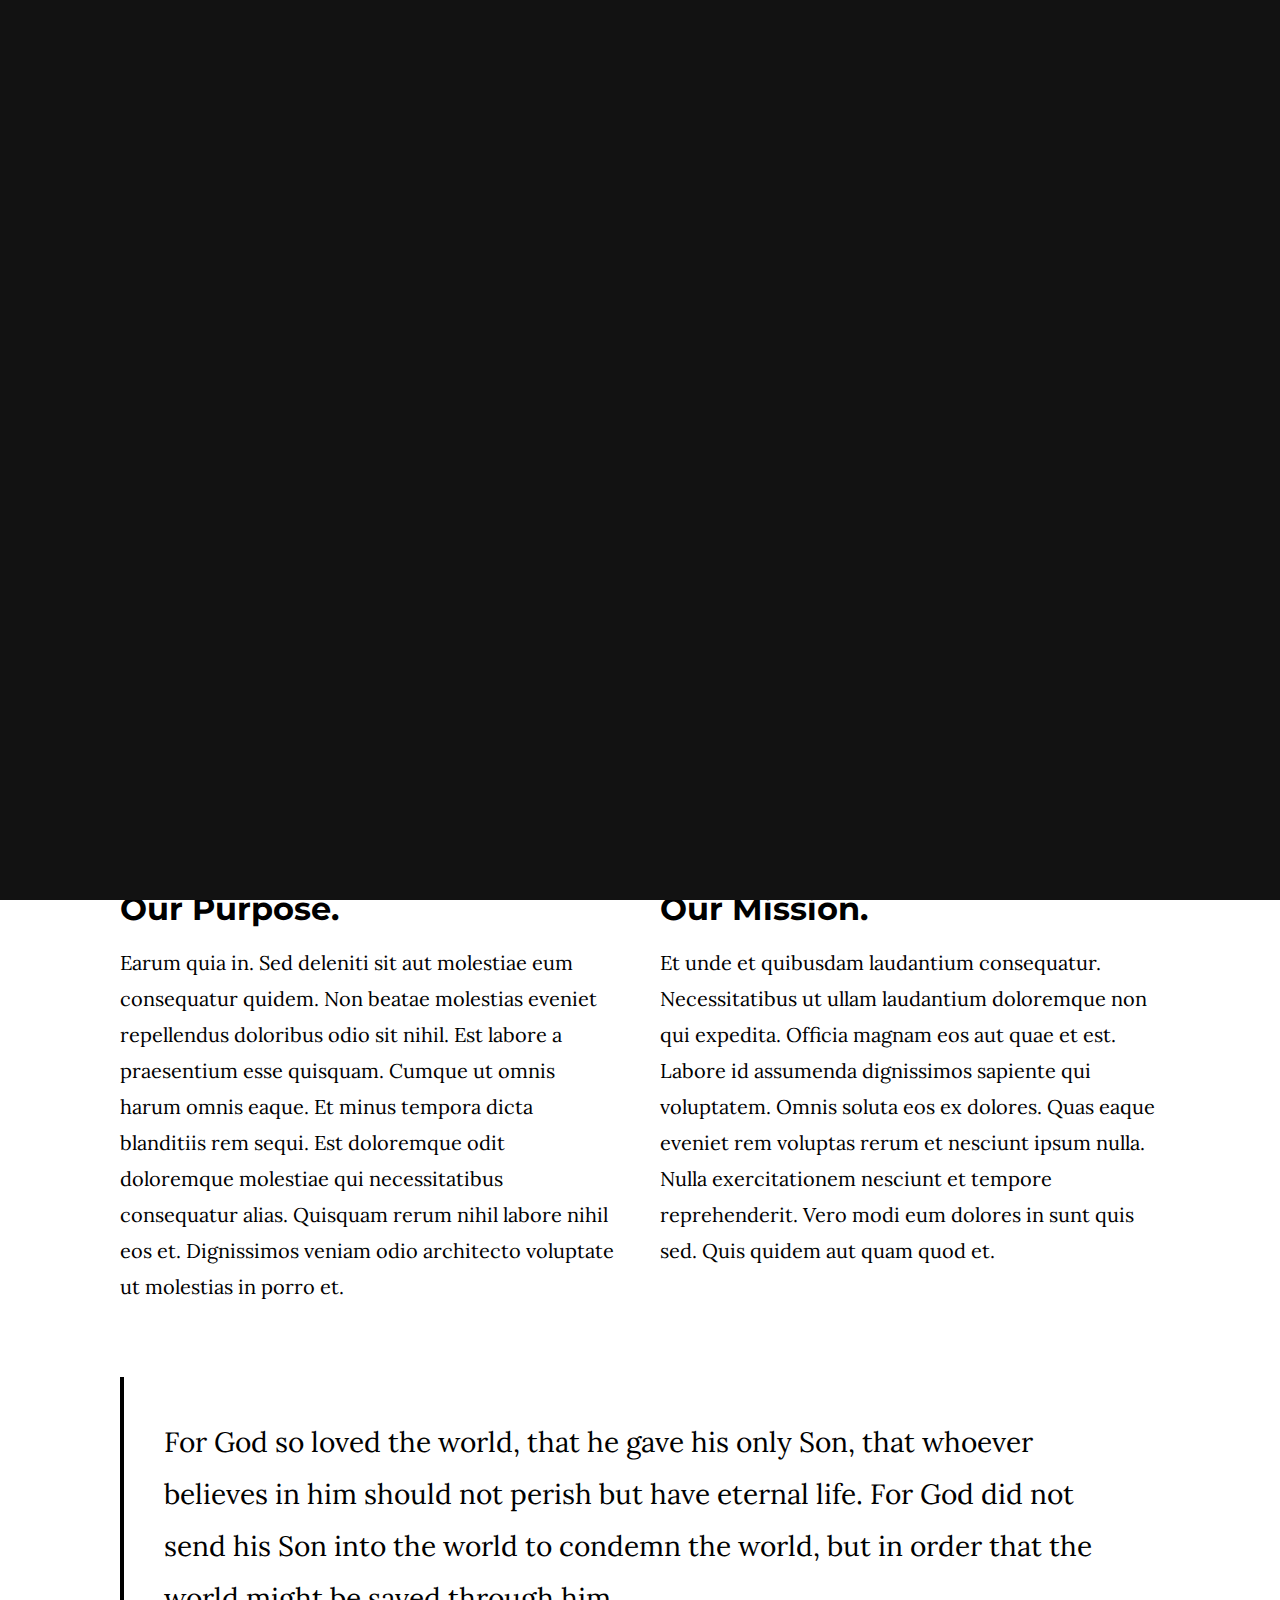
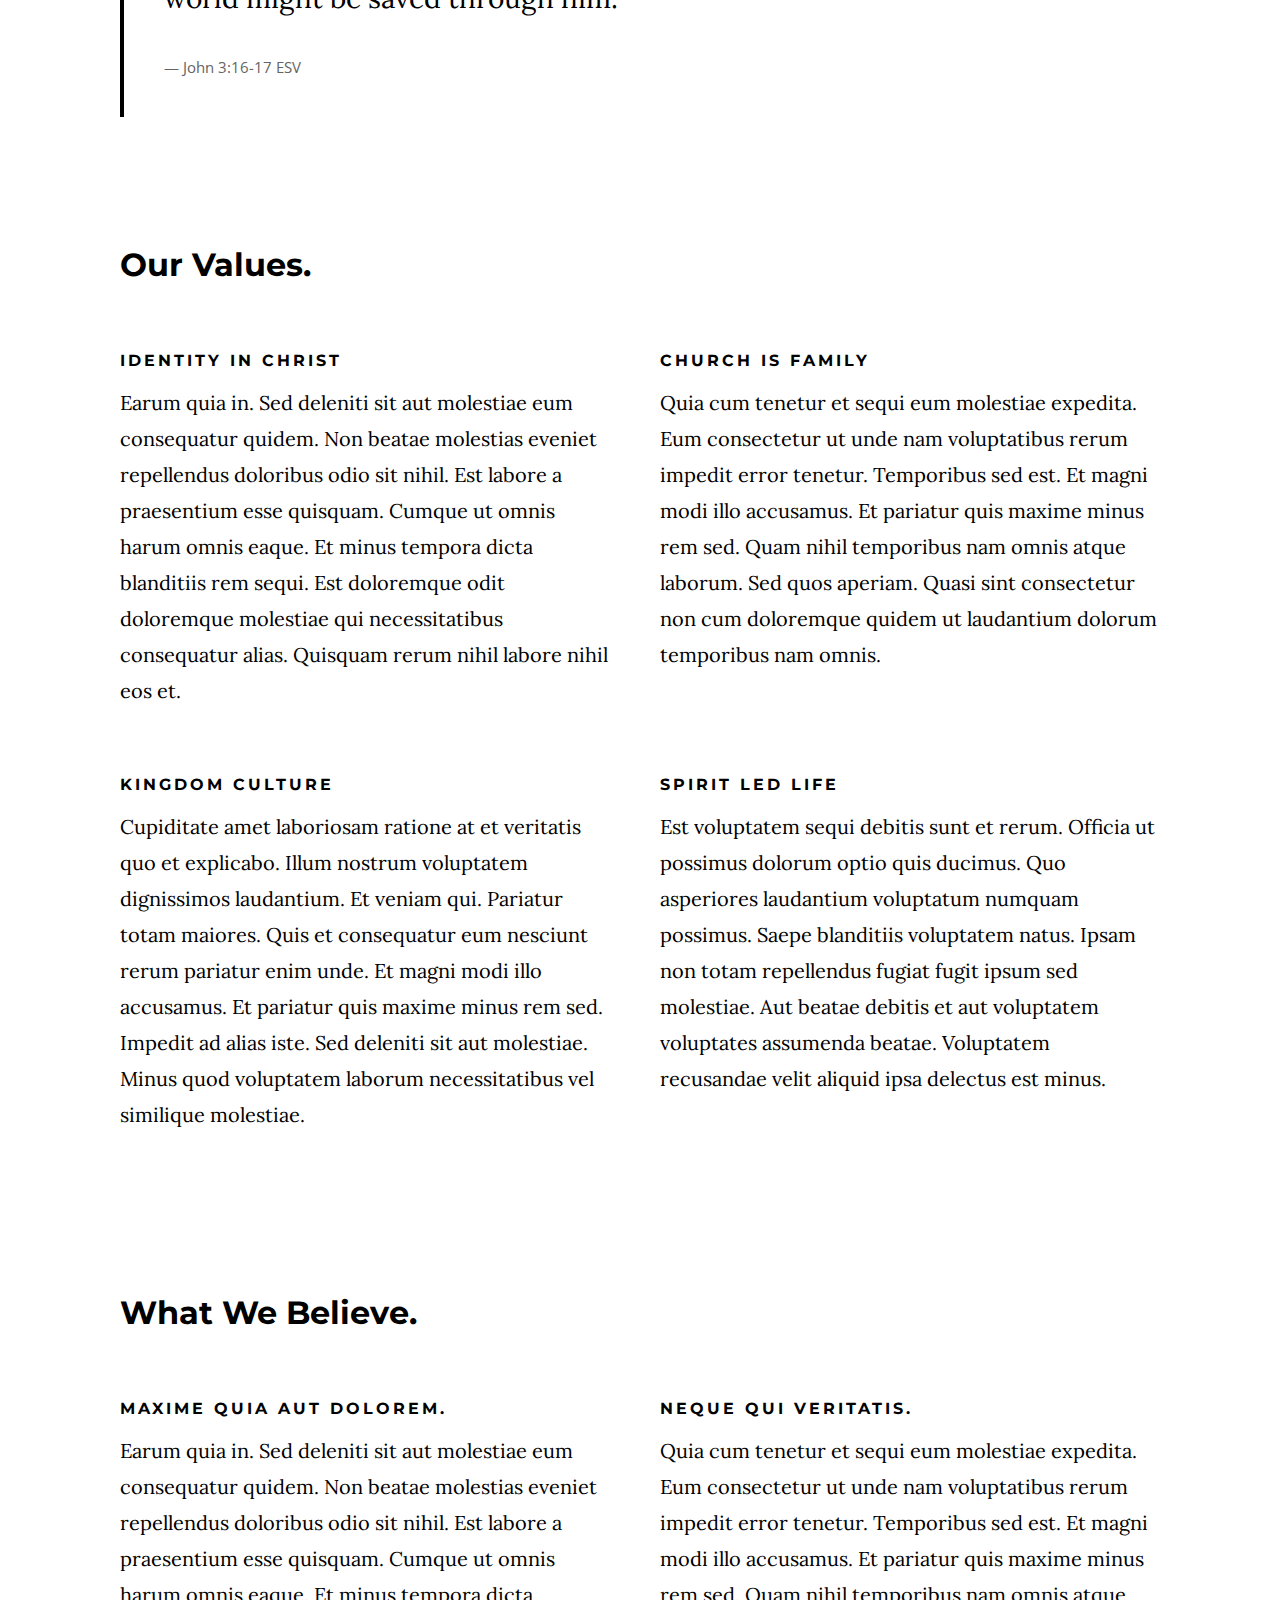
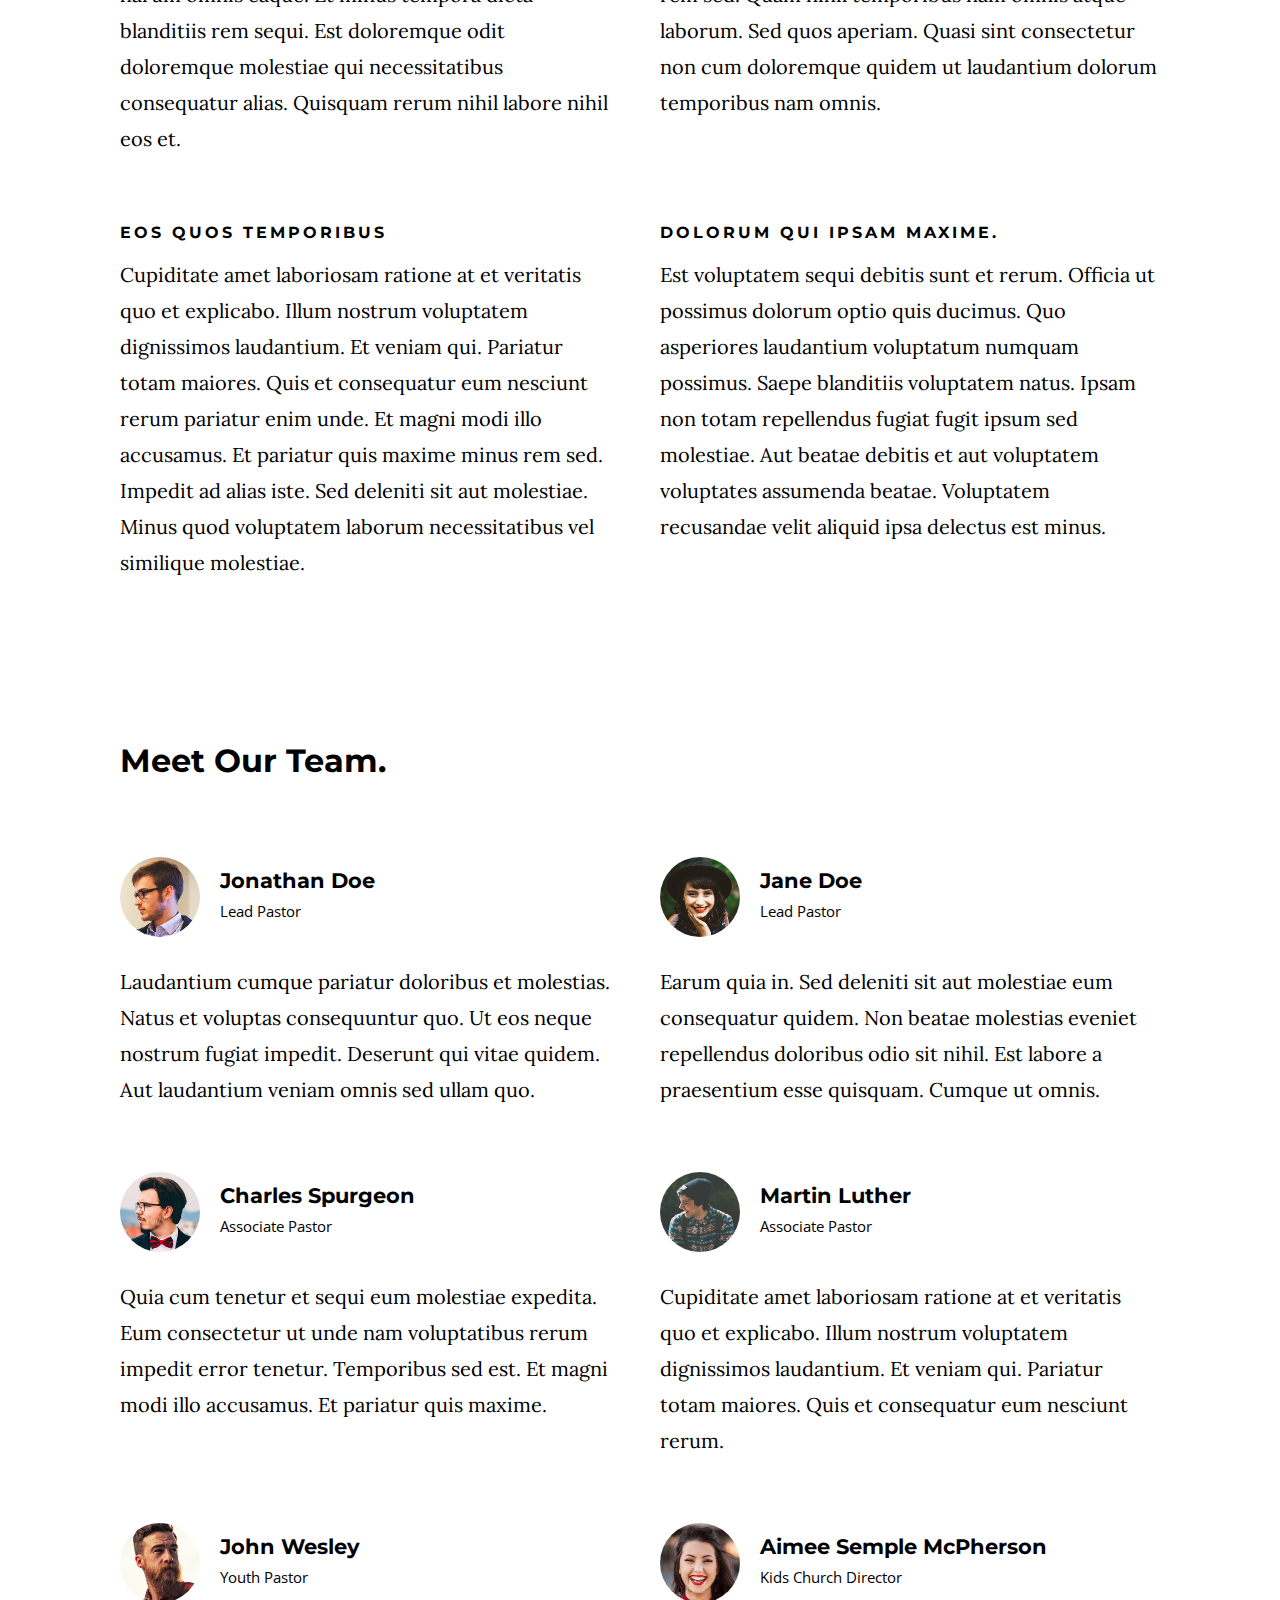
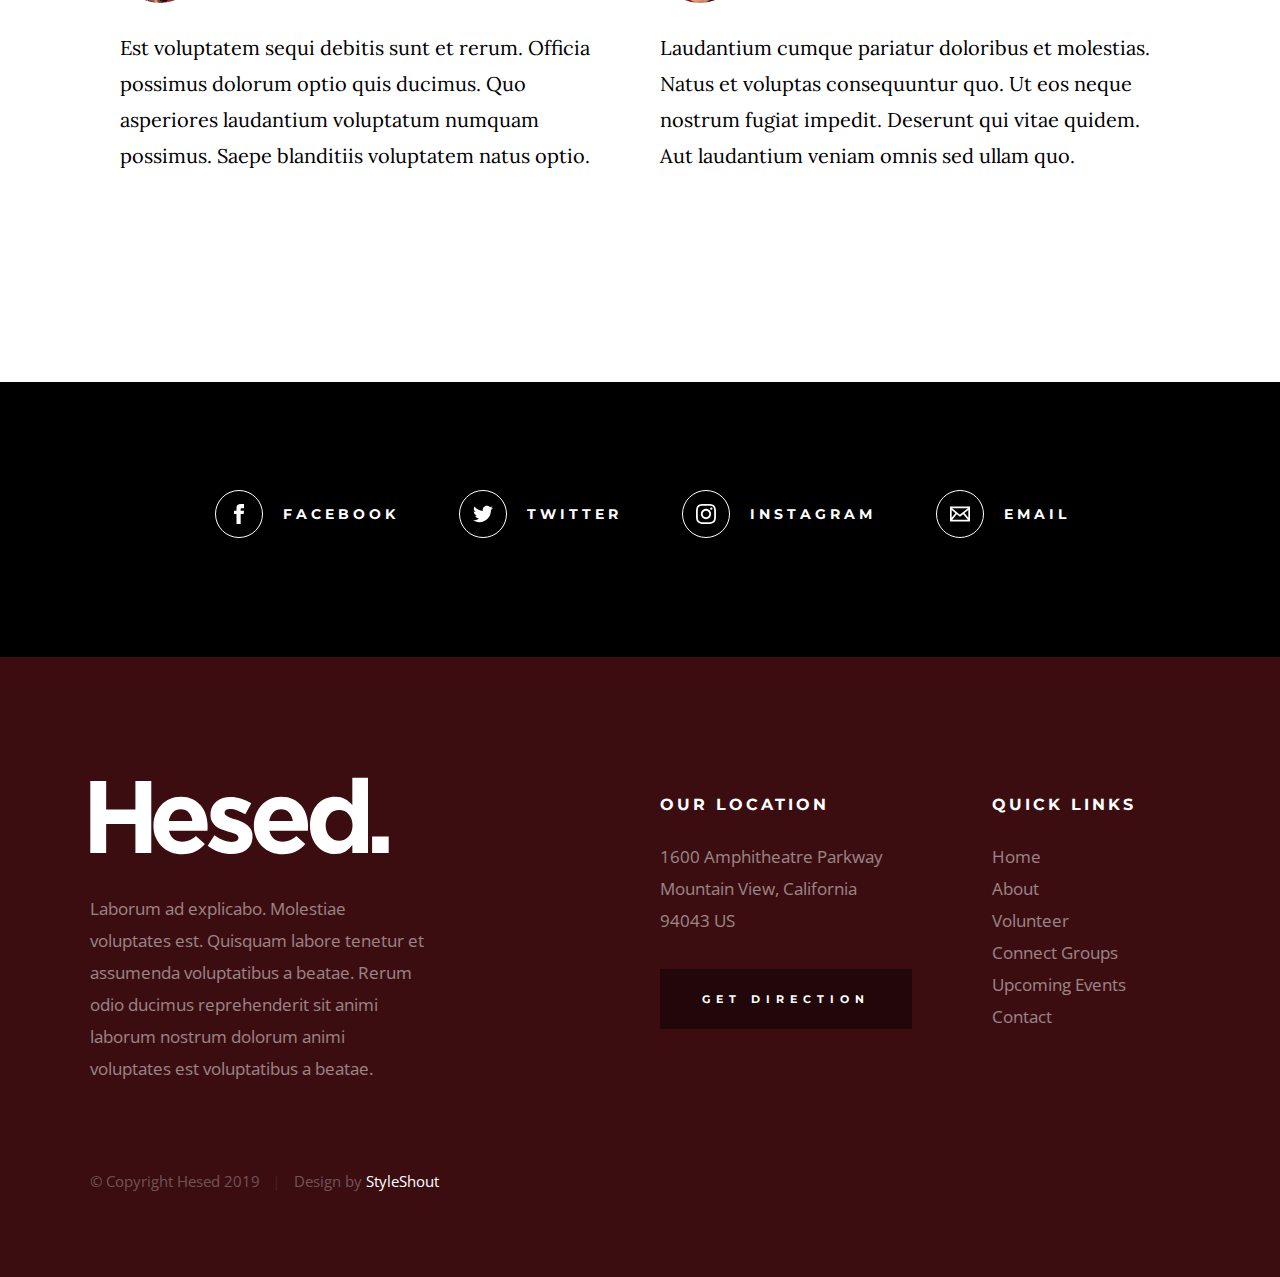
==== about.html @ ff725518 "commit" ====
<!DOCTYPE html>
<html class="no-js" lang="en">
<head>

    <!--- basic page needs
    ================================================== -->
    <meta charset="utf-8">
    <title>Hesed - About</title>
    <meta name="description" content="">
    <meta name="author" content="">

    <!-- mobile specific metas
    ================================================== -->
    <meta name="viewport" content="width=device-width, initial-scale=1">

    <!-- CSS
    ================================================== -->
    <link rel="stylesheet" href="css/base.css">
    <link rel="stylesheet" href="css/main.css">

    <!-- script
    ================================================== -->
    <script src="js/modernizr.js"></script>

    <!-- favicons
    ================================================== -->
    <link rel="apple-touch-icon" sizes="180x180" href="apple-touch-icon.png">
    <link rel="icon" type="image/png" sizes="32x32" href="favicon-32x32.png">
    <link rel="icon" type="image/png" sizes="16x16" href="favicon-16x16.png">
    <link rel="manifest" href="site.webmanifest">

</head>

<body id="top">

    <!-- preloader
    ================================================== -->
    <div id="preloader">
        <div id="loader" class="dots-jump">
            <div></div>
            <div></div>
            <div></div>
        </div>
    </div>


    <!-- header
    ================================================== -->
    <header class="s-header">

        <div class="header-logo">
            <a class="site-logo" href="index.html">
                <img src="images/logo.svg" alt="Homepage">
            </a>
        </div>

        <nav class="header-nav-wrap">
            <ul class="header-nav">
                <li><a href="index.html" title="Home">Home</a></li>
                <li class="current"><a href="about.html" title="About">About</a></li>
                <li><a href="events.html" title="Services">Events</a></li>
                <li><a href="contact.html" title="Contact us">Contact</a></li>	
            </ul>
        </nav>

        <a class="header-menu-toggle" href="#0"><span>Menu</span></a>

    </header> <!-- end s-header -->


    <!-- page header
    ================================================== -->
    <section class="page-header page-header--about">

        <div class="gradient-overlay"></div>
        <div class="row page-header__content">
            <div class="column">
                <h1>We Are Hesed</h1>
            </div>
        </div>

    </section> <!-- end page-header -->


    <!-- page content
    ================================================== -->
    <section class="page-content">

        <div class="row">
            <div class="column">

                <p class="lead drop-cap">
                Non ratione vel. Non consequatur hic et labore et quia doloribus. 
                Dolorum rerum dignissimos inventore id corporis rerum. At nesciunt 
                ut error est soluta qui quibusdam blanditiis animi. Ad saepe quia at 
                numquam temporibus quisquam ipsa. Ab omnis aut ratione ipsam voluptates 
                quia. Veniam temporibus et. Aperiam sint veniam libero perferendis a. 
                Quisquam optio quidem et.
                </p>

                <div class="row">
                    <div class="column large-half medium-full">
                        <h2>Our Purpose.</h2>
                        <p>
                        Earum quia in. Sed deleniti sit aut molestiae eum consequatur 
                        quidem. Non beatae molestias eveniet repellendus doloribus odio 
                        sit nihil. Est labore a praesentium esse quisquam. Cumque ut 
                        omnis harum omnis eaque.

                        Et minus tempora dicta blanditiis rem sequi. Est doloremque 
                        odit doloremque molestiae qui necessitatibus consequatur alias. 
                        Quisquam rerum nihil labore nihil eos et. Dignissimos veniam odio 
                        architecto voluptate ut molestias in porro et.
                        </p>
                    </div>

                    <div class="column large-half medium-full">
                        <h2>Our Mission.</h2>
                        <p>
                        Et unde et quibusdam laudantium consequatur. Necessitatibus ut 
                        ullam laudantium doloremque non qui expedita. Officia magnam 
                        eos aut quae et est. Labore id assumenda dignissimos sapiente 
                        qui voluptatem. Omnis soluta eos ex dolores.

                        Quas eaque eveniet rem voluptas rerum et nesciunt ipsum nulla. 
                        Nulla exercitationem nesciunt et tempore reprehenderit. Vero 
                        modi eum dolores in sunt quis sed. Quis quidem aut quam quod 
                        et. 
                        </p>
                    </div>
                </div>

                <blockquote cite="http://where-i-got-my-info-from.com">
                    <p>
                    For God so loved the world, that he gave his only Son, that whoever believes in 
                    him should not perish but have eternal life. For God did not send his Son into 
                    the world to condemn the world, but in order that the world might be 
                    saved through him.
                    </p>
                    <cite>
                        <a href="#0">John 3:16-17 ESV</a>
                    </cite>
                </blockquote>

                <br>

                <h2>Our Values.</h2>
                <div class="row block-large-1-2 block-1000-full block-list">
                    <div class="column block-list__item">
                        <h6>Identity in Christ</h6>

                        <p>
                        Earum quia in. Sed deleniti sit aut molestiae eum consequatur 
                        quidem. Non beatae molestias eveniet repellendus doloribus odio 
                        sit nihil. Est labore a praesentium esse quisquam. Cumque ut 
                        omnis harum omnis eaque. Et minus tempora dicta blanditiis rem sequi. Est doloremque 
                        odit doloremque molestiae qui necessitatibus consequatur alias. 
                        Quisquam rerum nihil labore nihil eos et.
                        </p>
                    </div>

                    <div class="column block-list__item">
                        <h6>Church Is Family</h6>

                        <p>
                        Quia cum tenetur et sequi eum molestiae expedita. Eum consectetur 
                        ut unde nam voluptatibus rerum impedit error tenetur. Temporibus 
                        sed est. Et magni modi illo accusamus. Et pariatur quis maxime 
                        minus rem sed. Quam nihil temporibus nam omnis atque laborum. 
                        Sed quos aperiam. Quasi sint consectetur non cum doloremque 
                        quidem ut laudantium dolorum temporibus nam omnis.
                        </p>
                    </div>

                    <div class="column block-list__item">
                        <h6>Kingdom Culture</h6>

                        <p>
                        Cupiditate amet laboriosam ratione at et veritatis quo et explicabo. 
                        Illum nostrum voluptatem dignissimos laudantium. Et veniam qui. 
                        Pariatur totam maiores. Quis et consequatur eum nesciunt rerum 
                        pariatur enim unde. Et magni modi illo accusamus. Et pariatur quis maxime 
                        minus rem sed. Impedit ad alias iste. Sed deleniti sit aut molestiae.
                        Minus quod voluptatem laborum necessitatibus vel similique molestiae.
                        </p>
                    </div>

                    <div class="column block-list__item">
                        <h6>Spirit Led Life</h6>

                        <p>
                        Est voluptatem sequi debitis sunt et rerum. Officia ut possimus 
                        dolorum optio quis ducimus. Quo asperiores laudantium voluptatum 
                        numquam possimus. Saepe blanditiis voluptatem natus. Ipsam non 
                        totam repellendus fugiat fugit ipsum sed molestiae. Aut beatae 
                        debitis et aut voluptatem voluptates assumenda beatae. Voluptatem 
                        recusandae velit aliquid ipsa delectus est minus. 
                        </p>
                    </div>

                </div> <!-- end block-list -->

                <br>

                <h2>What We Believe.</h2>

                <div class="row block-large-1-2 block-1000-full block-list">
                    <div class="column block-list__item">
                        <h6>Maxime Quia Aut Dolorem.</h6>
                        <p>
                        Earum quia in. Sed deleniti sit aut molestiae eum consequatur 
                        quidem. Non beatae molestias eveniet repellendus doloribus odio 
                        sit nihil. Est labore a praesentium esse quisquam. Cumque ut 
                        omnis harum omnis eaque. Et minus tempora dicta blanditiis rem sequi. Est doloremque 
                        odit doloremque molestiae qui necessitatibus consequatur alias. 
                        Quisquam rerum nihil labore nihil eos et.
                        </p>
                    </div>
                    <div class="column block-list__item">
                        <h6>
                        Neque Qui Veritatis.
                        </h6>
                        <p>
                        Quia cum tenetur et sequi eum molestiae expedita. Eum consectetur 
                        ut unde nam voluptatibus rerum impedit error tenetur. Temporibus 
                        sed est. Et magni modi illo accusamus. Et pariatur quis maxime 
                        minus rem sed. Quam nihil temporibus nam omnis atque laborum. 
                        Sed quos aperiam. Quasi sint consectetur non cum doloremque 
                        quidem ut laudantium dolorum temporibus nam omnis.
                        </p>
                    </div>
                    <div class="column block-list__item">
                        <h6>
                        Eos Quos Temporibus
                        </h6>
                        <p>
                        Cupiditate amet laboriosam ratione at et veritatis quo et explicabo. 
                        Illum nostrum voluptatem dignissimos laudantium. Et veniam qui. 
                        Pariatur totam maiores. Quis et consequatur eum nesciunt rerum 
                        pariatur enim unde. Et magni modi illo accusamus. Et pariatur quis maxime 
                        minus rem sed. Impedit ad alias iste. Sed deleniti sit aut molestiae.
                        Minus quod voluptatem laborum necessitatibus vel similique molestiae.
                        </p>
                    </div>
                    <div class="column block-list__item">
                        <h6>
                        Dolorum Qui Ipsam Maxime.
                        </h6>
                        <p>
                        Est voluptatem sequi debitis sunt et rerum. Officia ut possimus 
                        dolorum optio quis ducimus. Quo asperiores laudantium voluptatum 
                        numquam possimus. Saepe blanditiis voluptatem natus. Ipsam non 
                        totam repellendus fugiat fugit ipsum sed molestiae. Aut beatae 
                        debitis et aut voluptatem voluptates assumenda beatae. Voluptatem 
                        recusandae velit aliquid ipsa delectus est minus. 
                        </p>
                    </div>
                </div> <!-- end block-list -->

                <br>

                <h2>Meet Our Team.</h2>

                <div class="row block-large-1-2 block-tab-full church-staff">
                    <div class="column church-staff__item">
                        <div class="church-staff__header">
                            <div class="church-staff__picture">
                                <img src="images/avatars/user-01.jpg" alt="">
                            </div>
                            <h4 class="church-staff__name">
                                Jonathan Doe
                                <span class="church-staff__position">
                                    Lead Pastor
                                </span>
                            </h4>
                        </div>

                        <p>
                        Laudantium cumque pariatur doloribus et molestias. Natus et 
                        voluptas consequuntur quo. Ut eos neque nostrum fugiat 
                        impedit. Deserunt qui vitae quidem. Aut laudantium veniam omnis 
                        sed ullam quo.
                        </p>
                    </div>

                    <div class="column church-staff__item">
                        <div class="church-staff__header">
                            <div class="church-staff__picture">
                                <img src="images/avatars/user-02.jpg" alt="">
                            </div>
                            <h4 class="church-staff__name">
                                Jane Doe
                                <span class="church-staff__position">
                                    Lead Pastor
                                </span>
                            </h4>
                        </div>

                        <p>
                        Earum quia in. Sed deleniti sit aut molestiae eum consequatur 
                        quidem. Non beatae molestias eveniet repellendus doloribus odio 
                        sit nihil. Est labore a praesentium esse quisquam. Cumque ut 
                        omnis.
                        </p>
                    </div>

                    <div class="column church-staff__item">
                        <div class="church-staff__header">
                            <div class="church-staff__picture">
                                <img src="images/avatars/user-03.jpg" alt="">
                            </div>
                            <h4 class="church-staff__name">
                                Charles Spurgeon
                                <span class="church-staff__position">
                                    Associate Pastor
                                </span>
                            </h4>
                        </div>
    
                        <p>
                        Quia cum tenetur et sequi eum molestiae expedita. Eum consectetur 
                        ut unde nam voluptatibus rerum impedit error tenetur. Temporibus 
                        sed est. Et magni modi illo accusamus. Et pariatur quis maxime.
                        </p>
                    </div>

                    <div class="column church-staff__item">
                        <div class="church-staff__header">
                            <div class="church-staff__picture">
                                <img src="images/avatars/user-04.jpg" alt="">
                            </div>
                            <h4 class="church-staff__name">
                                Martin Luther
                                <span class="church-staff__position">
                                    Associate Pastor
                                </span>
                            </h4>
                        </div>
    
                        <p>
                        Cupiditate amet laboriosam ratione at et veritatis quo et explicabo. 
                        Illum nostrum voluptatem dignissimos laudantium. Et veniam qui. 
                        Pariatur totam maiores. Quis et consequatur eum nesciunt rerum.
                        </p>
                    </div>

                    <div class="column church-staff__item">
                        <div class="church-staff__header">
                            <div class="church-staff__picture">
                                <img src="images/avatars/user-05.jpg" alt="">
                            </div>
                            <h4 class="church-staff__name">
                                John Wesley
                                <span class="church-staff__position">
                                    Youth Pastor
                                </span>
                            </h4>
                        </div>
    
                        <p>
                        Est voluptatem sequi debitis sunt et rerum. Officia possimus 
                        dolorum optio quis ducimus. Quo asperiores laudantium voluptatum 
                        numquam possimus. Saepe blanditiis voluptatem natus optio.
                        </p>
                    </div>

                    <div class="column church-staff__item">
                        <div class="church-staff__header">
                            <div class="church-staff__picture">
                                <img src="images/avatars/user-06.jpg" alt="">
                            </div>
                            <h4 class="church-staff__name">
                                Aimee Semple McPherson
                                <span class="church-staff__position">
                                    Kids Church Director
                                </span>
                            </h4>
                        </div>
    
                        <p>
                        Laudantium cumque pariatur doloribus et molestias. Natus et 
                        voluptas consequuntur quo. Ut eos neque nostrum fugiat 
                        impedit. Deserunt qui vitae quidem. Aut laudantium veniam omnis 
                        sed ullam quo.
                        </p>
                    </div>

                </div> <!-- end church staff -->

            </div>
        </div>

    </section> <!-- end page content -->


    <!-- Social
    ================================================== -->
    <section class="s-social">
            
        <div class="row social-content">
            <div class="column">
                <ul class="social-list">
                    <li class="social-list__item">
                        <a href="#0" title="">
                            <span class="social-list__icon social-list__icon--facebook"></span>
                            <span class="social-list__text">Facebook</span>
                        </a>
                    </li>
                    <li class="social-list__item">
                        <a href="#0" title="">
                            <span class="social-list__icon social-list__icon--twitter"></span>
                            <span class="social-list__text">Twitter</span>
                        </a>
                    </li>
                    <li class="social-list__item">
                        <a href="#0" title="">
                            <span class="social-list__icon social-list__icon--instagram"></span>
                            <span class="social-list__text">Instagram</span>
                        </a>
                    </li>
                    <li class="social-list__item">
                        <a href="#0" title="">
                            <span class="social-list__icon social-list__icon--email"></span>
                            <span class="social-list__text">Email</span>
                        </a>
                    </li>
                </ul>
            </div>
        </div> <!-- end social-content -->

    </section> <!-- end s-social -->


    <!-- footer
    ================================================== -->
    <footer class="s-footer">

        <div class="row footer-top">
            <div class="column large-4 medium-5 tab-full">
                <div class="footer-logo">
                    <a class="site-footer-logo" href="index.html">
                        <img src="images/logo.svg" alt="Homepage">
                    </a>
                </div>  <!-- footer-logo -->
                <p>
                Laborum ad explicabo. Molestiae voluptates est. Quisquam labore tenetur 
                et assumenda voluptatibus a beatae. Rerum odio ducimus reprehenderit 
                sit animi laborum nostrum dolorum animi voluptates est voluptatibus a beatae. 
                </p>
            </div>
            <div class="column large-half tab-full">
                <div class="row">
                    <div class="column large-7 medium-full">
                        <h4 class="h6">Our Location</h4>
                        <p>
                        1600 Amphitheatre Parkway <br>
                        Mountain View, California <br>
                        94043 US
                        </p>
        
                        <p>
                        <a href="https://goo.gl/maps/bc7C7eYtSmnNs6216" target="_blank" class="btn btn--footer">Get Direction</a>
                        </p>
                    </div>
                    <div class="column large-5 medium-full">
                        <h4 class="h6">Quick Links</h4>
                        <ul class="footer-list">
                            <li><a href="index.html">Home</a></li>
                            <li><a href="about.html">About</a></li>
                            <li><a href="volunteer.html">Volunteer</a></li>
                            <li><a href="connect-group.html">Connect Groups</a></li>
                            <li><a href="events.html">Upcoming Events</a></li>
                            <li><a href="contact.html">Contact</a></li>
                        </ul>
                    </div>
                </div>
            </div>
        </div> <!-- end footer-top -->

        <div class="row footer-bottom">
            <div class="column ss-copyright">
                <span>© Copyright Hesed 2019</span> 
                <span>Design by <a href="https://www.styleshout.com/">StyleShout</a></span>
            </div>
        </div> <!-- footer-bottom -->

        <div class="ss-go-top">
            <a class="smoothscroll" title="Back to Top" href="#top">
                <svg xmlns="http://www.w3.org/2000/svg" width="24" height="24" viewBox="0 0 24 24"><path d="M12 0l8 9h-6v15h-4v-15h-6z"/></svg>
            </a>
        </div> <!-- ss-go-top -->

    </footer> <!-- end s-footer -->


    <!-- Java Script
    ================================================== -->
    <script src="js/jquery-3.2.1.min.js"></script>
    <script src="js/plugins.js"></script>
    <script src="js/main.js"></script>

</body>
---- css/base.css ----
/* =================================================================== 
 *  Hesed Base Stylesheet
 *  Ver. 1.0.0
 *  07-25-2019
 *  ------------------------------------------------------------------
 *
 *  TOC:
 *	# imports 
 *	# normalize
 *	# grid v2.1.0
 *	# block grids
 *	# MISC
 *
 * =================================================================== */

/* ===================================================================
 * # imports 
 *
 * ------------------------------------------------------------------- */
@import url("https://fonts.googleapis.com/css?family=Montserrat:400,500,600,700|Open+Sans:300,400,500,600,700|Lora:400,400i,700,700i&display=swap");


/* ==========================================================================
 * # normalize
 * normalize.css v8.0.1 | MIT License |
 * github.com/necolas/normalize.css
 *
 * -------------------------------------------------------------------------- */

/* ------------------------------------------------------------------- 
 * ## document
 * ------------------------------------------------------------------- */

/* 1. Correct the line height in all browsers.
 * 2. Prevent adjustments of font size after orientation changes in iOS.*/
html {
	line-height: 1.15;  /* 1 */
	-webkit-text-size-adjust: 100%;  /* 2 */
}

/* ------------------------------------------------------------------- 
 * ## sections
 * ------------------------------------------------------------------- */

/* Remove the margin in all browsers. */
body {
	margin: 0;
}

/* Render the `main` element consistently in IE. */
main {
	display: block;
}

/* Correct the font size and margin on `h1` elements within `section` and
 * `article` contexts in Chrome, Firefox, and Safari. */
h1 {
	font-size: 2em;
	margin: 0.67em 0;
}

/* ------------------------------------------------------------------- 
 * ## grouping
 * ------------------------------------------------------------------- */

/* 1. Add the correct box sizing in Firefox.
 * 2. Show the overflow in Edge and IE. */
hr {
	box-sizing: content-box;  /* 1 */
	height: 0;  /* 1 */
	overflow: visible;  /* 2 */
}

/* 1. Correct the inheritance and scaling of font size in all browsers.
 * 2. Correct the odd `em` font sizing in all browsers. */
pre {
	font-family: monospace, monospace;  /* 1 */
	font-size: 1em;  /* 2 */
}

/* ------------------------------------------------------------------- 
 * ## text-level semantics
 * ------------------------------------------------------------------- */

/* Remove the gray background on active links in IE 10. */
a {
	background-color: transparent;
}

/* 1. Remove the bottom border in Chrome 57-
 * 2. Add the correct text decoration in Chrome, Edge, IE, Opera, and Safari. */
abbr[title] {
	border-bottom: none;  /* 1 */
	text-decoration: underline;  /* 2 */
	text-decoration: underline dotted;  /* 2 */
}

/* Add the correct font weight in Chrome, Edge, and Safari. */
b,
strong {
	font-weight: bolder;
}

/* 1. Correct the inheritance and scaling of font size in all browsers.
 * 2. Correct the odd `em` font sizing in all browsers. */
code,
kbd,
samp {
	font-family: monospace, monospace;  /* 1 */
	font-size: 1em;  /* 2 */
}

/* Add the correct font size in all browsers. */
small {
	font-size: 80%;
}

/* Prevent `sub` and `sup` elements from affecting the line height in
 * all browsers. */
sub,
sup {
	font-size: 75%;
	line-height: 0;
	position: relative;
	vertical-align: baseline;
}

sub {
	bottom: -0.25em;
}

sup {
	top: -0.5em;
}

/* ------------------------------------------------------------------- 
 * ## embedded content
 * ------------------------------------------------------------------- */

/* Remove the border on images inside links in IE 10. */
img {
	border-style: none;
}

/* ------------------------------------------------------------------- 
 * ## forms
 * ------------------------------------------------------------------- */

/* 1. Change the font styles in all browsers.
 * 2. Remove the margin in Firefox and Safari. */
button,
input,
optgroup,
select,
textarea {
	font-family: inherit;  /* 1 */
	font-size: 100%;  /* 1 */
	line-height: 1.15;  /* 1 */
	margin: 0;  /* 2 */
}

/* Show the overflow in IE.
 * 1. Show the overflow in Edge. */
button,
input {

	/* 1 */
	overflow: visible;
}

/* Remove the inheritance of text transform in Edge, Firefox, and IE.
 * 1. Remove the inheritance of text transform in Firefox. */
button,
select {

	/* 1 */
	text-transform: none;
}

/* Correct the inability to style clickable types in iOS and Safari. */
button,
[type="button"],
[type="reset"],
[type="submit"] {
	-webkit-appearance: button;
}

/* Remove the inner border and padding in Firefox. */
button::-moz-focus-inner,
[type="button"]::-moz-focus-inner,
[type="reset"]::-moz-focus-inner,
[type="submit"]::-moz-focus-inner {
	border-style: none;
	padding: 0;
}

/* Restore the focus styles unset by the previous rule. */
button:-moz-focusring,
[type="button"]:-moz-focusring,
[type="reset"]:-moz-focusring,
[type="submit"]:-moz-focusring {
	outline: 1px dotted ButtonText;
}

/* Correct the padding in Firefox. */
fieldset {
	padding: 0.35em 0.75em 0.625em;
}

/* 1. Correct the text wrapping in Edge and IE.
 * 2. Correct the color inheritance from `fieldset` elements in IE.
 * 3. Remove the padding so developers are not caught out when they zero out
 *    `fieldset` elements in all browsers. */
legend {
	box-sizing: border-box;  /* 1 */
	color: inherit;  /* 2 */
	display: table;  /* 1 */
	max-width: 100%;  /* 1 */
	padding: 0;  /* 3 */
	white-space: normal;  /* 1 */
}

/* Add the correct vertical alignment in Chrome, Firefox, and Opera. */
progress {
	vertical-align: baseline;
}

/* Remove the default vertical scrollbar in IE 10+. */
textarea {
	overflow: auto;
}

/* 1. Add the correct box sizing in IE 10.
 * 2. Remove the padding in IE 10. */
[type="checkbox"],
[type="radio"] {
	box-sizing: border-box;  /* 1 */
	padding: 0;  /* 2 */
}

/* Correct the cursor style of increment and decrement buttons in Chrome. */
[type="number"]::-webkit-inner-spin-button,
[type="number"]::-webkit-outer-spin-button {
	height: auto;
}

/* 1. Correct the odd appearance in Chrome and Safari.
 * 2. Correct the outline style in Safari. */
[type="search"] {
	-webkit-appearance: textfield;  /* 1 */
	outline-offset: -2px;  /* 2 */
}

/* Remove the inner padding in Chrome and Safari on macOS. */
[type="search"]::-webkit-search-decoration {
	-webkit-appearance: none;
}

/* 1. Correct the inability to style clickable types in iOS and Safari.
 * 2. Change font properties to `inherit` in Safari. */
::-webkit-file-upload-button {
	-webkit-appearance: button;  /* 1 */
	font: inherit;  /* 2 */
}

/* ------------------------------------------------------------------- 
 * ## interactive
 * ------------------------------------------------------------------- */

/* Add the correct display in Edge, IE 10+, and Firefox. */
details {
	display: block;
}

/* Add the correct display in all browsers. */
summary {
	display: list-item;
}

/* ------------------------------------------------------------------- 
 * ## misc
 * ------------------------------------------------------------------- */

/* Add the correct display in IE 10+. */
template {
	display: none;
}

/* Add the correct display in IE 10. */
[hidden] {
	display: none;
}


/* ===================================================================
 * # basic/base setup styles
 *
 * ------------------------------------------------------------------- */
html {
	font-size: 62.5%;
	box-sizing: border-box;
}

*,
*::before,
*::after {
	box-sizing: inherit;
}

body {
	font-weight: normal;
	line-height: 1;
	word-wrap: break-word;
	-moz-font-smoothing: grayscale;
	-moz-osx-font-smoothing: grayscale;
	-webkit-font-smoothing: antialiased;
	-webkit-overflow-scrolling: touch;
	-webkit-text-size-adjust: none;
}

/* ------------------------------------------------------------------- 
 * ## Media
 * ------------------------------------------------------------------- */
svg,
img,
video
embed,
iframe,
object {
	max-width: 100%;
	height: auto;
}

/* ------------------------------------------------------------------- 
 * ## Typography resets 
 * ------------------------------------------------------------------- */
div,
dl,
dt,
dd,
ul,
ol,
li,
h1,
h2,
h3,
h4,
h5,
h6,
pre,
form,
p,
blockquote,
th,
td {
	margin: 0;
	padding: 0;
}

p {
	font-size: inherit;
	text-rendering: optimizeLegibility;
}

em,
i {
	font-style: italic;
	line-height: inherit;
}

strong,
b {
	font-weight: bold;
	line-height: inherit;
}

small {
	font-size: 60%;
	line-height: inherit;
}

ol,
ul {
	list-style: none;
}

li {
	display: block;
}

/* ------------------------------------------------------------------- 
 * ## links
 * ------------------------------------------------------------------- */
a {
	text-decoration: none;
	line-height: inherit;
}

a img {
	border: none;
}

/* ------------------------------------------------------------------- 
 * ## inputs
 * ------------------------------------------------------------------- */
fieldset {
	margin: 0;
	padding: 0;
}

input[type="email"],
input[type="number"],
input[type="search"],
input[type="text"],
input[type="tel"],
input[type="url"],
input[type="password"],
textarea {
	-webkit-appearance: none;
	-moz-appearance: none;
	appearance: none;
}


/* ===================================================================
 * # grid v2.1.0
 *
 *   -----------------------------------------------------------------
 * - Grid breakpoints are based on MAXIMUM WIDTH media queries, 
 *   meaning they apply to that one breakpoint and ALL THOSE BELOW IT.
 * - Grid columns without a specified width will automatically layout 
 *   as equal width columns.
 * ------------------------------------------------------------------- */

/* rows
 * ------------------------------------- */
.row {
	width: 89%;
	max-width: 1340px;
	margin: 0 auto;
	display: -ms-flexbox;
	display: -webkit-flex;
	display: flex;
	-webkit-flex-flow: row wrap;
	-ms-flex-flow: row wrap;
	flex-flow: row wrap;
}

.row .row {
	width: auto;
	max-width: none;
	margin-left: -20px;
	margin-right: -20px;
}

/* columns
 * -------------------------------------- */
.column {
	-webkit-flex: 1 1 0%;
	-ms-flex: 1 1 0%;
	flex: 1 1 0%;
	padding: 0 20px;
}

.collapse > .column,
.column.collapse {
	padding: 0;
}

/* flex row containers utility classes
 * ----------------------------------------- */
.row.row-wrap {
	-webkit-flex-wrap: wrap;
	-ms-flex-wrap: wrap;
	flex-wrap: wrap;
}

.row.row-nowrap {
	-webkit-flex-wrap: nowrap;
	-ms-flex-wrap: none;
	flex-wrap: nowrap;
}

.row.row-y-top {
	-webkit-align-items: flex-start;
	-ms-flex-align: start;
	align-items: flex-start;
}

.row.row-y-bottom {
	-webkit-align-items: flex-end;
	-ms-flex-align: end;
	align-items: flex-end;
}

.row.row-y-center {
	-webkit-align-items: center;
	-ms-flex-align: center;
	align-items: center;
}

.row.row-stretch {
	-webkit-align-items: stretch;
	-ms-flex-align: stretch;
	align-items: stretch;
}

.row.row-baseline {
	-webkit-align-items: baseline;
	-ms-flex-align: baseline;
	align-items: baseline;
}

.row.row-x-left {
	-ms-flex-pack: start;
	-webkit-justify-content: flex-start;
	justify-content: flex-start;
}

.row.row-x-right {
	-ms-flex-pack: end;
	-webkit-justify-content: flex-end;
	justify-content: flex-end;
}

.row.row-x-center {
	-ms-flex-pack: center;
	-webkit-justify-content: center;
	justify-content: center;
}

/* flex item utility alignment classes
 * ----------------------------------------- */
.align-center {
	margin: auto;
	-webkit-align-self: center;
	-ms-flex-item-align: center;
	align-self: center;
}

.align-left {
	margin-right: auto;
	-webkit-align-self: center;
	-ms-flex-item-align: center;
	align-self: center;
}

.align-right {
	margin-left: auto;
	-webkit-align-self: center;
	-ms-flex-item-align: center;
	align-self: center;
}

.align-x-center {
	margin-right: auto;
	margin-left: auto;
}

.align-x-left {
	margin-right: auto;
}

.align-x-right {
	margin-left: auto;
}

.align-y-center {
	-webkit-align-self: center;
	-ms-flex-item-align: center;
	align-self: center;
}

.align-y-top {
	-webkit-align-self: flex-start;
	-ms-flex-item-align: start;
	align-self: flex-start;
}

.align-y-bottom {
	-webkit-align-self: flex-end;
	-ms-flex-item-align: end;
	align-self: flex-end;
}

/* large screen column widths 
 * -------------------------------------- */
.large-1 {
	-webkit-flex: 0 0 8.33333%;
	-ms-flex: 0 0 8.33333%;
	flex: 0 0 8.33333%;
	max-width: 8.33333%;
}

.large-2 {
	-webkit-flex: 0 0 16.66667%;
	-ms-flex: 0 0 16.66667%;
	flex: 0 0 16.66667%;
	max-width: 16.66667%;
}

.large-3 {
	-webkit-flex: 0 0 25%;
	-ms-flex: 0 0 25%;
	flex: 0 0 25%;
	max-width: 25%;
}

.large-4 {
	-webkit-flex: 0 0 33.33333%;
	-ms-flex: 0 0 33.33333%;
	flex: 0 0 33.33333%;
	max-width: 33.33333%;
}

.large-5 {
	-webkit-flex: 0 0 41.66667%;
	-ms-flex: 0 0 41.66667%;
	flex: 0 0 41.66667%;
	max-width: 41.66667%;
}

.large-6,
.large-half {
	-webkit-flex: 0 0 50%;
	-ms-flex: 0 0 50%;
	flex: 0 0 50%;
	max-width: 50%;
}

.large-7 {
	-webkit-flex: 0 0 58.33333%;
	-ms-flex: 0 0 58.33333%;
	flex: 0 0 58.33333%;
	max-width: 58.33333%;
}

.large-8 {
	-webkit-flex: 0 0 66.66667%;
	-ms-flex: 0 0 66.66667%;
	flex: 0 0 66.66667%;
	max-width: 66.66667%;
}

.large-9 {
	-webkit-flex: 0 0 75%;
	-ms-flex: 0 0 75%;
	flex: 0 0 75%;
	max-width: 75%;
}

.large-10 {
	-webkit-flex: 0 0 83.33333%;
	-ms-flex: 0 0 83.33333%;
	flex: 0 0 83.33333%;
	max-width: 83.33333%;
}

.large-11 {
	-webkit-flex: 0 0 91.66667%;
	-ms-flex: 0 0 91.66667%;
	flex: 0 0 91.66667%;
	max-width: 91.66667%;
}

.large-12,
.large-full {
	-webkit-flex: 0 0 100%;
	-ms-flex: 0 0 100%;
	flex: 0 0 100%;
	max-width: 100%;
}

/* ------------------------------------------------------------------- 
 * ## medium screen devices
 * ------------------------------------------------------------------- */
@media screen and (max-width:1200px) {
	.row .row {
		margin-left: -16px;
		margin-right: -16px;
	}

	.column {
		padding: 0 16px;
	}

	.medium-1 {
		-webkit-flex: 0 0 8.33333%;
		-ms-flex: 0 0 8.33333%;
		flex: 0 0 8.33333%;
		max-width: 8.33333%;
	}

	.medium-2 {
		-webkit-flex: 0 0 16.66667%;
		-ms-flex: 0 0 16.66667%;
		flex: 0 0 16.66667%;
		max-width: 16.66667%;
	}

	.medium-3 {
		-webkit-flex: 0 0 25%;
		-ms-flex: 0 0 25%;
		flex: 0 0 25%;
		max-width: 25%;
	}

	.medium-4 {
		-webkit-flex: 0 0 33.33333%;
		-ms-flex: 0 0 33.33333%;
		flex: 0 0 33.33333%;
		max-width: 33.33333%;
	}

	.medium-5 {
		-webkit-flex: 0 0 41.66667%;
		-ms-flex: 0 0 41.66667%;
		flex: 0 0 41.66667%;
		max-width: 41.66667%;
	}

	.medium-6,
	.medium-half {
		-webkit-flex: 0 0 50%;
		-ms-flex: 0 0 50%;
		flex: 0 0 50%;
		max-width: 50%;
	}

	.medium-7 {
		-webkit-flex: 0 0 58.33333%;
		-ms-flex: 0 0 58.33333%;
		flex: 0 0 58.33333%;
		max-width: 58.33333%;
	}

	.medium-8 {
		-webkit-flex: 0 0 66.66667%;
		-ms-flex: 0 0 66.66667%;
		flex: 0 0 66.66667%;
		max-width: 66.66667%;
	}

	.medium-9 {
		-webkit-flex: 0 0 75%;
		-ms-flex: 0 0 75%;
		flex: 0 0 75%;
		max-width: 75%;
	}

	.medium-10 {
		-webkit-flex: 0 0 83.33333%;
		-ms-flex: 0 0 83.33333%;
		flex: 0 0 83.33333%;
		max-width: 83.33333%;
	}

	.medium-11 {
		-webkit-flex: 0 0 91.66667%;
		-ms-flex: 0 0 91.66667%;
		flex: 0 0 91.66667%;
		max-width: 91.66667%;
	}

	.medium-12,
	.medium-full {
		-webkit-flex: 0 0 100%;
		-ms-flex: 0 0 100%;
		flex: 0 0 100%;
		max-width: 100%;
	}

}

/* ------------------------------------------------------------------- 
 * ## tablets
 * ------------------------------------------------------------------- */
@media screen and (max-width:800px) {
	.tab-1 {
		-webkit-flex: 0 0 8.33333%;
		-ms-flex: 0 0 8.33333%;
		flex: 0 0 8.33333%;
		max-width: 8.33333%;
	}

	.tab-2 {
		-webkit-flex: 0 0 16.66667%;
		-ms-flex: 0 0 16.66667%;
		flex: 0 0 16.66667%;
		max-width: 16.66667%;
	}

	.tab-3 {
		-webkit-flex: 0 0 25%;
		-ms-flex: 0 0 25%;
		flex: 0 0 25%;
		max-width: 25%;
	}

	.tab-4 {
		-webkit-flex: 0 0 33.33333%;
		-ms-flex: 0 0 33.33333%;
		flex: 0 0 33.33333%;
		max-width: 33.33333%;
	}

	.tab-5 {
		-webkit-flex: 0 0 41.66667%;
		-ms-flex: 0 0 41.66667%;
		flex: 0 0 41.66667%;
		max-width: 41.66667%;
	}

	.tab-6,
	.tab-half {
		-webkit-flex: 0 0 50%;
		-ms-flex: 0 0 50%;
		flex: 0 0 50%;
		max-width: 50%;
	}

	.tab-7 {
		-webkit-flex: 0 0 58.33333%;
		-ms-flex: 0 0 58.33333%;
		flex: 0 0 58.33333%;
		max-width: 58.33333%;
	}

	.tab-8 {
		-webkit-flex: 0 0 66.66667%;
		-ms-flex: 0 0 66.66667%;
		flex: 0 0 66.66667%;
		max-width: 66.66667%;
	}

	.tab-9 {
		-webkit-flex: 0 0 75%;
		-ms-flex: 0 0 75%;
		flex: 0 0 75%;
		max-width: 75%;
	}

	.tab-10 {
		-webkit-flex: 0 0 83.33333%;
		-ms-flex: 0 0 83.33333%;
		flex: 0 0 83.33333%;
		max-width: 83.33333%;
	}

	.tab-11 {
		-webkit-flex: 0 0 91.66667%;
		-ms-flex: 0 0 91.66667%;
		flex: 0 0 91.66667%;
		max-width: 91.66667%;
	}

	.tab-12,
	.tab-full {
		-webkit-flex: 0 0 100%;
		-ms-flex: 0 0 100%;
		flex: 0 0 100%;
		max-width: 100%;
	}

	.hide-on-tablet {
		display: none;
	}

}

/* ------------------------------------------------------------------- 
 * ## mobile devices 
 * ------------------------------------------------------------------- */
@media screen and (max-width:600px) {
	.row {
		width: 100%;
		padding-left: 25px;
		padding-right: 25px;
	}

	.row .row {
		margin-left: -10px;
		margin-right: -10px;
		padding-left: 0;
		padding-right: 0;
	}

	.column {
		padding: 0 10px;
	}

	.mob-1 {
		-webkit-flex: 0 0 8.33333%;
		-ms-flex: 0 0 8.33333%;
		flex: 0 0 8.33333%;
		max-width: 8.33333%;
	}

	.mob-2 {
		-webkit-flex: 0 0 16.66667%;
		-ms-flex: 0 0 16.66667%;
		flex: 0 0 16.66667%;
		max-width: 16.66667%;
	}

	.mob-3 {
		-webkit-flex: 0 0 25%;
		-ms-flex: 0 0 25%;
		flex: 0 0 25%;
		max-width: 25%;
	}

	.mob-4 {
		-webkit-flex: 0 0 33.33333%;
		-ms-flex: 0 0 33.33333%;
		flex: 0 0 33.33333%;
		max-width: 33.33333%;
	}

	.mob-5 {
		-webkit-flex: 0 0 41.66667%;
		-ms-flex: 0 0 41.66667%;
		flex: 0 0 41.66667%;
		max-width: 41.66667%;
	}

	.mob-6,
	.mob-half {
		-webkit-flex: 0 0 50%;
		-ms-flex: 0 0 50%;
		flex: 0 0 50%;
		max-width: 50%;
	}

	.mob-7 {
		-webkit-flex: 0 0 58.33333%;
		-ms-flex: 0 0 58.33333%;
		flex: 0 0 58.33333%;
		max-width: 58.33333%;
	}

	.mob-8 {
		-webkit-flex: 0 0 66.66667%;
		-ms-flex: 0 0 66.66667%;
		flex: 0 0 66.66667%;
		max-width: 66.66667%;
	}

	.mob-9 {
		-webkit-flex: 0 0 75%;
		-ms-flex: 0 0 75%;
		flex: 0 0 75%;
		max-width: 75%;
	}

	.mob-10 {
		-webkit-flex: 0 0 83.33333%;
		-ms-flex: 0 0 83.33333%;
		flex: 0 0 83.33333%;
		max-width: 83.33333%;
	}

	.mob-11 {
		-webkit-flex: 0 0 91.66667%;
		-ms-flex: 0 0 91.66667%;
		flex: 0 0 91.66667%;
		max-width: 91.66667%;
	}

	.mob-12,
	.mob-full {
		-webkit-flex: 0 0 100%;
		-ms-flex: 0 0 100%;
		flex: 0 0 100%;
		max-width: 100%;
	}

	.hide-on-mobile {
		display: none;
	}

}

/* ------------------------------------------------------------------- 
 * ## small mobile devices <= 400px
 * ------------------------------------------------------------------- */
@media screen and (max-width:400px) {
	.row {
		padding-left: 22px;
		padding-right: 22px;
	}

	.row .row {
		margin-left: 0;
		margin-right: 0;
	}

	.column {
		-webkit-flex: 0 0 100%;
		-ms-flex: 0 0 100%;
		flex: 0 0 100%;
		max-width: 100%;
		width: 100%;
		margin-left: 0;
		margin-right: 0;
		padding: 0;
	}

}


/* ===================================================================
 * # block grids
 *
 * -------------------------------------------------------------------
 * Equally-sized columns define at parent/row level.
 * ------------------------------------------------------------------- */
.block-large-1-8 > .column {
	-webkit-flex: 0 0 12.5%;
	-ms-flex: 0 0 12.5%;
	flex: 0 0 12.5%;
	max-width: 12.5%;
}

.block-large-1-6 > .column {
	-webkit-flex: 0 0 16.66667%;
	-ms-flex: 0 0 16.66667%;
	flex: 0 0 16.66667%;
	max-width: 16.66667%;
}

.block-large-1-5 > .column {
	-webkit-flex: 0 0 20%;
	-ms-flex: 0 0 20%;
	flex: 0 0 20%;
	max-width: 20%;
}

.block-large-1-4 > .column {
	-webkit-flex: 0 0 25%;
	-ms-flex: 0 0 25%;
	flex: 0 0 25%;
	max-width: 25%;
}

.block-large-1-3 > .column {
	-webkit-flex: 0 0 33.33333%;
	-ms-flex: 0 0 33.33333%;
	flex: 0 0 33.33333%;
	max-width: 33.33333%;
}

.block-large-1-2 > .column {
	-webkit-flex: 0 0 50%;
	-ms-flex: 0 0 50%;
	flex: 0 0 50%;
	max-width: 50%;
}

.block-large-full > .column {
	-webkit-flex: 0 0 100%;
	-ms-flex: 0 0 100%;
	flex: 0 0 100%;
	max-width: 100%;
}

/* ------------------------------------------------------------------- 
 * ## block grids - medium screen devices
 * ------------------------------------------------------------------- */
@media screen and (max-width:1200px) {
	.block-medium-1-8 > .column {
		-webkit-flex: 0 0 12.5%;
		-ms-flex: 0 0 12.5%;
		flex: 0 0 12.5%;
		max-width: 12.5%;
	}

	.block-medium-1-6 > .column {
		-webkit-flex: 0 0 16.66667%;
		-ms-flex: 0 0 16.66667%;
		flex: 0 0 16.66667%;
		max-width: 16.66667%;
	}

	.block-medium-1-5 > .column {
		-webkit-flex: 0 0 20%;
		-ms-flex: 0 0 20%;
		flex: 0 0 20%;
		max-width: 20%;
	}

	.block-medium-1-4 > .column {
		-webkit-flex: 0 0 25%;
		-ms-flex: 0 0 25%;
		flex: 0 0 25%;
		max-width: 25%;
	}

	.block-medium-1-3 > .column {
		-webkit-flex: 0 0 33.33333%;
		-ms-flex: 0 0 33.33333%;
		flex: 0 0 33.33333%;
		max-width: 33.33333%;
	}

	.block-medium-1-2 > .column {
		-webkit-flex: 0 0 50%;
		-ms-flex: 0 0 50%;
		flex: 0 0 50%;
		max-width: 50%;
	}

	.block-medium-full > .column {
		-webkit-flex: 0 0 100%;
		-ms-flex: 0 0 100%;
		flex: 0 0 100%;
		max-width: 100%;
	}

}

/* ------------------------------------------------------------------- 
 * ## block grids - tablets
 * ------------------------------------------------------------------- */
@media screen and (max-width:800px) {
	.block-tab-1-8 > .column {
		-webkit-flex: 0 0 12.5%;
		-ms-flex: 0 0 12.5%;
		flex: 0 0 12.5%;
		max-width: 12.5%;
	}

	.block-tab-1-6 > .column {
		-webkit-flex: 0 0 16.66667%;
		-ms-flex: 0 0 16.66667%;
		flex: 0 0 16.66667%;
		max-width: 16.66667%;
	}

	.block-tab-1-5 > .column {
		-webkit-flex: 0 0 20%;
		-ms-flex: 0 0 20%;
		flex: 0 0 20%;
		max-width: 20%;
	}

	.block-tab-1-4 > .column {
		-webkit-flex: 0 0 25%;
		-ms-flex: 0 0 25%;
		flex: 0 0 25%;
		max-width: 25%;
	}

	.block-tab-1-3 > .column {
		-webkit-flex: 0 0 33.33333%;
		-ms-flex: 0 0 33.33333%;
		flex: 0 0 33.33333%;
		max-width: 33.33333%;
	}

	.block-tab-1-2 > .column {
		-webkit-flex: 0 0 50%;
		-ms-flex: 0 0 50%;
		flex: 0 0 50%;
		max-width: 50%;
	}

	.block-tab-full > .column {
		-webkit-flex: 0 0 100%;
		-ms-flex: 0 0 100%;
		flex: 0 0 100%;
		max-width: 100%;
	}

}

/* ------------------------------------------------------------------- 
 * ## block grids - mobile devices
 * ------------------------------------------------------------------- */
@media screen and (max-width:600px) {
	.block-mob-1-8 > .column {
		-webkit-flex: 0 0 12.5%;
		-ms-flex: 0 0 12.5%;
		flex: 0 0 12.5%;
		max-width: 12.5%;
	}

	.block-mob-1-6 > .column {
		-webkit-flex: 0 0 16.66667%;
		-ms-flex: 0 0 16.66667%;
		flex: 0 0 16.66667%;
		max-width: 16.66667%;
	}

	.block-mob-1-5 > .column {
		-webkit-flex: 0 0 20%;
		-ms-flex: 0 0 20%;
		flex: 0 0 20%;
		max-width: 20%;
	}

	.block-mob-1-4 > .column {
		-webkit-flex: 0 0 25%;
		-ms-flex: 0 0 25%;
		flex: 0 0 25%;
		max-width: 25%;
	}

	.block-mob-1-3 > .column {
		-webkit-flex: 0 0 33.33333%;
		-ms-flex: 0 0 33.33333%;
		flex: 0 0 33.33333%;
		max-width: 33.33333%;
	}

	.block-mob-1-2 > .column {
		-webkit-flex: 0 0 50%;
		-ms-flex: 0 0 50%;
		flex: 0 0 50%;
		max-width: 50%;
	}

	.block-mob-full > .column {
		-webkit-flex: 0 0 100%;
		-ms-flex: 0 0 100%;
		flex: 0 0 100%;
		max-width: 100%;
	}

}

/* ------------------------------------------------------------------- 
 * ## block grids - small mobile devices <= 400px
 * ------------------------------------------------------------------- */
@media screen and (max-width:400px) {
	.stack > .column {
		-webkit-flex: 0 0 100%;
		-ms-flex: 0 0 100%;
		flex: 0 0 100%;
		max-width: 100%;
		width: 100%;
		margin-left: 0;
		margin-right: 0;
		padding: 0;
	}

}


/* ===================================================================
 * # MISC
 *
 * ------------------------------------------------------------------- */
.h-group:after {
	content: "";
	display: table;
	clear: both;
}

/* misc helper classes
 * -------------------------------------- */
.is-hidden {
	display: none;
}

.is-invisible {
	visibility: hidden;
}

.h-antialiased {
	-webkit-font-smoothing: antialiased;
	-moz-osx-font-smoothing: grayscale;
}

.h-overflow-hidden {
	overflow: hidden;
}

.h-remove-bottom {
	margin-bottom: 0;
}

.h-add-half-bottom {
	margin-bottom: 1.6rem !important;
}

.h-add-bottom {
	margin-bottom: 3.2rem !important;
}

.h-no-border {
	border: none;
}

.h-full-width {
	width: 100%;
}

.h-text-center {
	text-align: center;
}

.h-text-left {
	text-align: left;
}

.h-text-right {
	text-align: right;
}

.h-pull-left {
	float: left;
}

.h-pull-right {
	float: right;
}

/*# sourceMappingURL=base.css.map */
---- css/main.css ----
/* ===================================================================
 * # custom block grid STACK breakpoints
 *
 * ------------------------------------------------------------------- */
@media screen and (max-width:1000px) {
  .block-1000-full > .column {
    -webkit-flex: 0 0 100%;
    -ms-flex: 0 0 100%;
    flex: 0 0 100%;
    max-width: 100%;
  }

}

@media screen and (max-width:900px) {
  .block-900-full > .column {
    -webkit-flex: 0 0 100%;
    -ms-flex: 0 0 100%;
    flex: 0 0 100%;
    max-width: 100%;
  }

}


/* ===================================================================
 * # base style overrides
 *
 * ------------------------------------------------------------------- */
html {
  font-size: 10px;
}

@media screen and (max-width:400px) {
  html {
    font-size: 9.5px;
  }

}

html,
body {
  height: 100%;
}

body {
  background: #121212;
  font-family: "Lora", serif;
  font-size: 2rem;
  font-style: normal;
  font-weight: normal;
  line-height: 1.8;
  color: #000000;
  margin: 0;
  padding: 0;
  position: relative;
}

/* ------------------------------------------------------------------- 
 * ## links
 * ------------------------------------------------------------------- */
a {
  color: #3b0d11;
  transition: all 0.3s ease-in-out;
}

a:hover,
a:focus,
a:active {
  color: #037c82;
}

a:hover,
a:active {
  outline: 0;
}

/* ===================================================================
 * # typography & general theme styles
 * 
 * ------------------------------------------------------------------- */
h1, h2, h3, h4, h5, h6, .h1, .h2, .h3, .h4, .h5, .h6 {
  font-family: "Montserrat", sans-serif;
  font-weight: 700;
  font-style: normal;
  color: #000000;
  font-variant-ligatures: common-ligatures;
  text-rendering: optimizeLegibility;
}

h1, .h1, h2, .h2, h3, .h3, h4, .h4 {
  margin-top: 6rem;
  margin-bottom: 1.6rem;
}

@media screen and (max-width:600px) {
  h1, .h1, h2, .h2, h3, .h3, h4, .h4 {
    margin-top: 5.6rem;
  }

}

h5, .h5, h6, .h6 {
  margin-top: 4.8rem;
  margin-bottom: 1.2rem;
}

@media screen and (max-width:600px) {
  h5, .h5, h6, .h6 {
    margin-top: 4.4rem;
    margin-bottom: 0.8rem;
  }

}

h1, .h1 {
  font-size: 3.6rem;
  line-height: 1.222;
}

@media screen and (max-width:600px) {
  h1, .h1 {
    font-size: 3.3rem;
  }

}

h2,
.h2 {
  font-size: 3.2rem;
  line-height: 1.25;
}

h3, .h3 {
  font-size: 2.4rem;
  line-height: 1.167;
}

h4, .h4 {
  font-size: 2.1rem;
  line-height: 1.333;
}

h5, .h5 {
  font-size: 1.8rem;
  line-height: 1.333;
}

h6, .h6 {
  font-size: 1.6rem;
  line-height: 1.5;
  text-transform: uppercase;
  letter-spacing: .3rem;
}

p img {
  margin: 0;
}

p.lead {
  font-family: "Lora", serif;
  font-weight: 500;
  font-size: 2.8rem;
  line-height: 1.857;
  margin-bottom: 3.6rem;
  color: #000000;
}

@media screen and (max-width:1200px) {
  p.lead {
    font-size: 2.6rem;
  }

}

@media screen and (max-width:600px) {
  p.lead {
    font-size: 2.2rem;
  }

}

em,
i,
strong,
b {
  font-size: inherit;
  line-height: inherit;
}

em,
i {
  font-family: "Lora", serif;
  font-style: italic;
}

strong,
b {
  font-family: "Lora", serif;
  font-weight: 700;
}

small {
  font-size: 1.2rem;
  line-height: inherit;
}

blockquote {
  margin: 4rem 0;
  padding: 4rem 4rem;
  border-left: 4px solid black;
  position: relative;
}

@media screen and (max-width:600px) {
  blockquote {
    padding: 3.2rem 3.2rem;
  }

}

@media screen and (max-width:400px) {
  blockquote {
    padding: 2.8rem 2.8rem;
  }

}

blockquote p {
  font-family: "Lora", serif;
  font-weight: 400;
  padding: 0;
  font-size: 2.8rem;
  line-height: 1.857;
  color: #000000;
}

@media screen and (max-width:1200px) {
  blockquote p {
    font-size: 2.6rem;
  }

}

@media screen and (max-width:600px) {
  blockquote p {
    font-size: 2.2rem;
  }

}

blockquote cite {
  display: block;
  font-family: "Open Sans", sans-serif;
  font-size: 1.5rem;
  font-style: normal;
  line-height: 1.333;
}

blockquote cite:before {
  content: "\2014 \0020";
}

blockquote cite,
blockquote cite a,
blockquote cite a:visited {
  color: #646464;
  border: none;
}

abbr {
  font-family: "Lora", serif;
  font-weight: 700;
  font-variant: small-caps;
  text-transform: lowercase;
  letter-spacing: .05rem;
  color: #646464;
}

var,
kbd,
samp,
code,
pre {
  font-family: Consolas, "Andale Mono", Courier, "Courier New", monospace;
}

pre {
  padding: 2.4rem 3.2rem 3.2rem;
  background: #efefef;
  overflow-x: auto;
}

code {
  font-size: 1.4rem;
  margin: 0 .2rem;
  padding: .4rem .8rem;
  white-space: nowrap;
  background: #efefef;
  border: 1px solid #d3d3d3;
  color: #000000;
  border-radius: 3px;
}

pre > code {
  display: block;
  white-space: pre;
  line-height: 2;
  padding: 0;
  margin: 0;
}

pre.prettyprint > code {
  border: none;
}

del {
  text-decoration: line-through;
}

abbr[title],
dfn[title] {
  border-bottom: 1px dotted;
  cursor: help;
  text-decoration: none;
}

mark {
  background: #fff099;
  color: #000000;
}

hr {
  border: solid #e0e0e0;
  border-width: 1px 0 0;
  clear: both;
  margin: 8rem 0 9.6rem;
  height: 0;
}

/* ------------------------------------------------------------------- 
 * ## lists
 * ------------------------------------------------------------------- */
ol {
  list-style: decimal;
}

ul {
  list-style: disc;
}

li {
  display: list-item;
}

ol,
ul {
  margin-left: 1.6rem;
}

ul li {
  padding-left: .4rem;
}

ul ul,
ul ol,
ol ol,
ol ul {
  margin: .8rem 0 .8rem 1.6rem;
}

ul.disc li {
  display: list-item;
  list-style: none;
  padding: 0 0 0 .8rem;
  position: relative;
}

ul.disc li::before {
  content: "";
  display: inline-block;
  width: 8px;
  height: 8px;
  border-radius: 50%;
  background: #3b0d11;
  position: absolute;
  left: -16px;
  top: 11px;
  vertical-align: middle;
}

dt {
  margin: 0;
  color: #3b0d11;
}

dd {
  margin: 0 0 0 2rem;
}

/* ------------------------------------------------------------------- 
 * ## responsive video container
 * ------------------------------------------------------------------- */
.video-container {
  position: relative;
  padding-bottom: 56.25%;
  height: 0;
  overflow: hidden;
}

.video-container iframe,
.video-container object,
.video-container embed,
.video-container video {
  position: absolute;
  top: 0;
  left: 0;
  width: 100%;
  height: 100%;
}

/* ------------------------------------------------------------------- 
 * ## floated image
 * ------------------------------------------------------------------- */
img.h-pull-right {
  margin: 1.2rem 0 1.2rem 2.8rem;
}

img.h-pull-left {
  margin: 1.2rem 2.8rem 1.2rem 0;
}

/* ------------------------------------------------------------------- 
 * ## tables
 * ------------------------------------------------------------------- */
table {
  border-width: 0;
  width: 100%;
  max-width: 100%;
  font-family: "Lora", serif;
  border-collapse: collapse;
}

th,
td {
  padding: 1.5rem 3.2rem;
  text-align: left;
  border-bottom: 1px solid #e0e0e0;
}

th {
  color: #000000;
  font-family: "Montserrat", sans-serif;
  font-weight: 700;
}

th:first-child,
td:first-child {
  padding-left: 0;
}

th:last-child,
td:last-child {
  padding-right: 0;
}

.table-responsive {
  overflow-x: auto;
  -webkit-overflow-scrolling: touch;
}

/* ------------------------------------------------------------------- 
 * ## spacing
 * ------------------------------------------------------------------- */
button,
.btn {
  margin-bottom: 1.6rem;
}

fieldset {
  margin-bottom: 1.6rem;
}

input,
textarea,
select,
pre,
blockquote,
figure,
table,
p,
ul,
ol,
dl,
form,
.video-container,
.ss-custom-select {
  margin-bottom: 3.2rem;
}


/* ===================================================================
 * # preloader
 *
 * ------------------------------------------------------------------- */
#preloader {
  position: fixed;
  top: 0;
  left: 0;
  right: 0;
  bottom: 0;
  background: #121212;
  z-index: 500;
  height: 100vh;
  width: 100%;
  overflow: hidden;
}

.no-js #preloader,
.oldie #preloader {
  display: none;
}

#loader {
  position: absolute;
  left: 50%;
  top: 50%;
  width: 6px;
  height: 6px;
  padding: 0;
  display: inline-block;
  -webkit-transform: translate3d(-50%, -50%, 0);
  transform: translate3d(-50%, -50%, 0);
}

#loader > div {
  content: "";
  background: #ffffff;
  width: 6px;
  height: 6px;
  position: absolute;
  top: 0;
  left: 0;
  border-radius: 50%;
}

#loader > div:nth-of-type(1) {
  left: 15px;
}

#loader > div:nth-of-type(3) {
  left: -15px;
}

/* dots jump */
.dots-jump > div {
  -webkit-animation: dots-jump 1.2s infinite ease;
  animation: dots-jump 1.2s infinite ease;
  animation-delay: 0.2s;
}

.dots-jump > div:nth-of-type(1) {
  animation-delay: 0.4s;
}

.dots-jump > div:nth-of-type(3) {
  animation-delay: 0s;
}

@-webkit-keyframes dots-jump {
  0% {
    top: 0;
  }

  40% {
    top: -6px;
  }

  80% {
    top: 0;
  }

}

@keyframes dots-jump {
  0% {
    top: 0;
  }

  40% {
    top: -6px;
  }

  80% {
    top: 0;
  }

}

/* dots fade */
.dots-fade > div {
  -webkit-animation: dots-fade 1.6s infinite ease;
  animation: dots-fade 1.6s infinite ease;
  animation-delay: 0.4s;
}

.dots-fade > div:nth-of-type(1) {
  animation-delay: 0.8s;
}

.dots-fade > div:nth-of-type(3) {
  animation-delay: 0s;
}

@-webkit-keyframes dots-fade {
  0% {
    opacity: 1;
  }

  40% {
    opacity: 0.2;
  }

  80% {
    opacity: 1;
  }

}

@keyframes dots-fade {
  0% {
    opacity: 1;
  }

  40% {
    opacity: 0.2;
  }

  80% {
    opacity: 1;
  }

}

/* dots pulse */
.dots-pulse > div {
  -webkit-animation: dots-pulse 1.2s infinite ease;
  animation: dots-pulse 1.2s infinite ease;
  animation-delay: 0.2s;
}

.dots-pulse > div:nth-of-type(1) {
  animation-delay: 0.4s;
}

.dots-pulse > div:nth-of-type(3) {
  animation-delay: 0s;
}

@-webkit-keyframes dots-pulse {
  0% {
    -webkit-transform: scale(1);
    transform: scale(1);
  }

  40% {
    -webkit-transform: scale(1.1);
    transform: scale(1.3);
  }

  80% {
    -webkit-transform: scale(1);
    transform: scale(1);
  }

}

@keyframes dots-pulse {
  0% {
    -webkit-transform: scale(1);
    transform: scale(1);
  }

  40% {
    -webkit-transform: scale(1.1);
    transform: scale(1.3);
  }

  80% {
    -webkit-transform: scale(1);
    transform: scale(1);
  }

}


/* ===================================================================
 * # forms
 *
 * ------------------------------------------------------------------- */
fieldset {
  border: none;
}

input[type="email"],
input[type="number"],
input[type="search"],
input[type="text"],
input[type="tel"],
input[type="url"],
input[type="password"],
textarea,
select {
  display: block;
  height: 6.8rem;
  padding: 1.8rem 0 1.5rem;
  border: 0;
  outline: none;
  color: #000000;
  font-family: "Open Sans", sans-serif;
  font-size: 1.6rem;
  line-height: 3.2rem;
  max-width: 100%;
  background: transparent;
  border-bottom: 1px solid #d3d3d3;
  transition: all .3s ease-in-out;
}

.ss-custom-select {
  position: relative;
  padding: 0;
}

.ss-custom-select select {
  -webkit-appearance: none;
  -moz-appearance: none;
  appearance: none;
  text-indent: 0.01px;
  text-overflow: '';
  margin: 0;
  line-height: 3rem;
  vertical-align: middle;
}

.ss-custom-select select option {
  padding-left: 2rem;
  padding-right: 2rem;
}

.ss-custom-select select::-ms-expand {
  display: none;
}

.ss-custom-select::after {
  border-bottom: 2px solid #000000;
  border-right: 2px solid #000000;
  content: '';
  display: block;
  height: 8px;
  width: 8px;
  margin-top: -7px;
  pointer-events: none;
  position: absolute;
  right: 2.4rem;
  top: 50%;
  transition: all 0.15s ease-in-out;
  -webkit-transform-origin: 66% 66%;
  transform-origin: 66% 66%;
  -webkit-transform: rotate(45deg);
  transform: rotate(45deg);
}

textarea {
  min-height: 25.6rem;
}

input[type="email"]:focus,
input[type="number"]:focus,
input[type="search"]:focus,
input[type="text"]:focus,
input[type="tel"]:focus,
input[type="url"]:focus,
input[type="password"]:focus,
textarea:focus,
select:focus {
  color: #000000;
  border-bottom: 1px solid #000000;
}

label,
legend {
  font-family: "Open Sans", sans-serif;
  font-weight: 700;
  font-size: 1.4rem;
  margin-bottom: .8rem;
  line-height: 1.714;
  color: #000000;
  display: block;
}

input[type="checkbox"],
input[type="radio"] {
  display: inline;
}

label > .label-text {
  display: inline-block;
  margin-left: 1rem;
  font-family: "Open Sans", sans-serif;
  line-height: inherit;
}

label > input[type="checkbox"],
label > input[type="radio"] {
  margin: 0;
  position: relative;
  top: .2rem;
}

/* ------------------------------------------------------------------- 
 * ## style placeholder text
 * ------------------------------------------------------------------- */
::-webkit-input-placeholder {

  /* WebKit, Blink, Edge */
  color: #8c8c8c;
}

:-moz-placeholder {

  /* Mozilla Firefox 4 to 18 */
  color: #8c8c8c;
  opacity: 1;
}

::-moz-placeholder {

  /* Mozilla Firefox 19+ */
  color: #8c8c8c;
  opacity: 1;
}

:-ms-input-placeholder {

  /* Internet Explorer 10-11 */
  color: #8c8c8c;
}

::-ms-input-placeholder {

  /* Microsoft Edge */
  color: #8c8c8c;
}

::placeholder {

  /* Most modern browsers support this now. */
  color: #8c8c8c;
}

.placeholder {
  color: #8c8c8c !important;
}

/* ------------------------------------------------------------------- 
 * ## change autocomplete styles in Chrome
 * ------------------------------------------------------------------- */
input:-webkit-autofill,
input:-webkit-autofill:hover,
input:-webkit-autofill:focus
input:-webkit-autofill,
textarea:-webkit-autofill,
textarea:-webkit-autofill:hover
textarea:-webkit-autofill:focus,
select:-webkit-autofill,
select:-webkit-autofill:hover,
select:-webkit-autofill:focus {
  -webkit-text-fill-color: #3b0d11;
  transition: background-color 5000s ease-in-out 0s;
}


/* ===================================================================
 * # buttons
 *
 * ------------------------------------------------------------------- */
.btn,
button,
input[type="submit"],
input[type="reset"],
input[type="button"] {
  display: inline-block;
  font-family: "Montserrat", sans-serif;
  font-weight: 700;
  font-size: 1.1rem;
  text-transform: uppercase;
  letter-spacing: .6rem;
  height: 6rem;
  line-height: 5.6rem;
  padding: 0 3.2rem;
  margin: 0 .4rem 1.6rem 0;
  color: #ffffff;
  text-decoration: none;
  text-align: center;
  white-space: nowrap;
  cursor: pointer;
  transition: all .3s ease-in-out;
  -webkit-font-smoothing: antialiased;
  -moz-osx-font-smoothing: grayscale;
  background-color: #272727;
  border: 0.2rem solid #272727;
}

.btn:hover,
button:hover,
input[type="submit"]:hover,
input[type="reset"]:hover,
input[type="button"]:hover,
.btn:focus,
button:focus,
input[type="submit"]:focus,
input[type="reset"]:focus,
input[type="button"]:focus {
  background-color: #000000;
  border-color: #000000;
  color: #ffffff;
  outline: 0;
}

/* button primary
 * ------------------------------------------------- */
.btn.btn--primary,
button.btn--primary,
input[type="submit"].btn--primary,
input[type="reset"].btn--primary,
input[type="button"].btn--primary {
  background: #3b0d11;
  border-color: #3b0d11;
  color: #ffffff;
}

.btn.btn--primary:hover,
button.btn--primary:hover,
input[type="submit"].btn--primary:hover,
input[type="reset"].btn--primary:hover,
input[type="button"].btn--primary:hover,
.btn.btn--primary:focus,
button.btn--primary:focus,
input[type="submit"].btn--primary:focus,
input[type="reset"].btn--primary:focus,
input[type="button"].btn--primary:focus {
  background: #000000;
  border-color: #000000;
}

/* button modifiers
 * ------------------------------------------------- */
.btn.h-full-width,
button.h-full-width {
  width: 100%;
  margin-right: 0;
}

.btn--small,
button.btn--small {
  height: 5.6rem !important;
  line-height: 5.2rem !important;
}

.btn--medium,
button.btn--medium {
  height: 6.4rem !important;
  line-height: 6rem !important;
}

.btn--large,
button.btn--large {
  height: 6.8rem !important;
  line-height: 6.4rem !important;
}

.btn--stroke,
button.btn--stroke {
  background: #5C3317 !important;
  border: 0.2rem solid #000000;
  color: #000000;
}

.btn--stroke:hover,
button.btn--stroke:hover {
  background: #000000 !important;
  border: 0.2rem solid #000000;
  color: #ffffff;
}

.btn--pill,
button.btn--pill {
  padding-left: 3.2rem !important;
  padding-right: 3.2rem !important;
  border-radius: 1000px !important;
}

button::-moz-focus-inner,
input::-moz-focus-inner {
  border: 0;
  padding: 0;
}


/* =================================================================== 
 * # additional components
 *
 * ------------------------------------------------------------------- */

/* ------------------------------------------------------------------- 
 * ## additional typo styles
 * ------------------------------------------------------------------- */
.drop-cap:first-letter {
  float: left;
  font-family: "Lora", serif;
  font-weight: 700;
  font-size: 3.6em;
  line-height: 1;
  padding: 0 0.125em 0 0;
  text-transform: uppercase;
  background: transparent;
  color: #000000;
}

/* line definition style 
 * ----------------------------------------------- */
.lining dt,
.lining dd {
  display: inline;
  margin: 0;
}

.lining dt + dt:before,
.lining dd + dt:before {
  content: "\A";
  white-space: pre;
}

.lining dd + dd:before {
  content: ", ";
}

.lining dd + dd:before {
  content: ", ";
}

.lining dd:before {
  content: ": ";
  margin-left: -0.2em;
}

/* dictionary definition style 
 * ----------------------------------------------- */
.dictionary-style dt {
  display: inline;
  counter-reset: definitions;
}

.dictionary-style dt + dt:before {
  content: ", ";
  margin-left: -0.2em;
}

.dictionary-style dd {
  display: block;
  counter-increment: definitions;
}

.dictionary-style dd:before {
  content: counter(definitions, decimal) ". ";
}

/** 
 * Pull Quotes
 * -----------
 * markup:
 *
 * <aside class="pull-quote">
 *    <blockquote>
 *      <p></p>
 *    </blockquote>
 *  </aside>
 *
 * --------------------------------------------------------------------- */
.pull-quote {
  position: relative;
  padding: 2.4rem 0;
}

.pull-quote blockquote {
  background-color: #efefef;
  border: none;
  margin: 0;
  padding-top: 9.6rem;
  position: relative;
}

.pull-quote blockquote:before {
  content: "";
  display: block;
  height: 3.2rem;
  width: 3.2rem;
  background-repeat: no-repeat;
  background: center center;
  background-size: contain;
  background-image: url(../images/icons/icon-quote.svg);
  position: absolute;
  top: 4rem;
  left: 4rem;
}

/** 
 * Stats Tab
 * ---------
 * markup:
 *
 * <ul class="stats-tabs">
 *    <li><a href="#">[value]<em>[name]</em></a></li>
 *  </ul>
 *
 * Extend this object into your markup.
 *
 * --------------------------------------------------------------------- */
.stats-tabs {
  padding: 0;
  margin: 3.2rem 0;
}

.stats-tabs li {
  display: inline-block;
  margin: 0 1.6rem 3.2rem 0;
  padding: 0 1.5rem 0 0;
  border-right: 1px solid #d3d3d3;
}

.stats-tabs li:last-child {
  margin: 0;
  padding: 0;
  border: none;
}

.stats-tabs li a {
  display: inline-block;
  font-size: 2.5rem;
  font-family: "Montserrat", sans-serif;
  font-weight: 700;
  border: none;
  color: #000000;
}

.stats-tabs li a:hover {
  color: #3b0d11;
}

.stats-tabs li a em {
  display: block;
  margin: .8rem 0 0 0;
  font-family: "Open Sans", sans-serif;
  font-size: 1.5rem;
  font-weight: normal;
  font-style: normal;
  color: #646464;
}

/* ------------------------------------------------------------------- 
 * ## skillbars
 * ------------------------------------------------------------------- */
.skill-bars {
  list-style: none;
  margin: 6.8rem 0 3.2rem;
}

.skill-bars li {
  height: .4rem;
  background: #c3c3c3;
  width: 100%;
  margin-bottom: 6.8rem;
  padding: 0;
  position: relative;
}

.skill-bars li strong {
  position: absolute;
  left: 0;
  top: -4rem;
  font-family: "Montserrat", sans-serif;
  font-weight: 700;
  color: #000000;
  text-transform: uppercase;
  letter-spacing: .2rem;
  font-size: 1.4rem;
  line-height: 2.4rem;
}

.skill-bars li .progress {
  background: #000000;
  position: relative;
  height: 100%;
}

.skill-bars li .progress span {
  position: absolute;
  right: 0;
  top: -3.6rem;
  display: block;
  font-family: "Montserrat", sans-serif;
  color: #ffffff;
  font-size: 1.1rem;
  line-height: 1;
  background: #000000;
  padding: .8rem .8rem;
  border-radius: 3px;
}

.skill-bars li .progress span::after {
  position: absolute;
  left: 50%;
  bottom: -10px;
  margin-left: -5px;
  width: 0;
  height: 0;
  border: 5px solid transparent;
  border-top-color: #000000;
  content: "";
}

.skill-bars li .percent5 {
  width: 5%;
}

.skill-bars li .percent10 {
  width: 10%;
}

.skill-bars li .percent15 {
  width: 15%;
}

.skill-bars li .percent20 {
  width: 20%;
}

.skill-bars li .percent25 {
  width: 25%;
}

.skill-bars li .percent30 {
  width: 30%;
}

.skill-bars li .percent35 {
  width: 35%;
}

.skill-bars li .percent40 {
  width: 40%;
}

.skill-bars li .percent45 {
  width: 45%;
}

.skill-bars li .percent50 {
  width: 50%;
}

.skill-bars li .percent55 {
  width: 55%;
}

.skill-bars li .percent60 {
  width: 60%;
}

.skill-bars li .percent65 {
  width: 65%;
}

.skill-bars li .percent70 {
  width: 70%;
}

.skill-bars li .percent75 {
  width: 75%;
}

.skill-bars li .percent80 {
  width: 80%;
}

.skill-bars li .percent85 {
  width: 85%;
}

.skill-bars li .percent90 {
  width: 90%;
}

.skill-bars li .percent95 {
  width: 95%;
}

.skill-bars li .percent100 {
  width: 100%;
}

/* ------------------------------------------------------------------- 
 * ## alert box
 * ------------------------------------------------------------------- */
.alert-box {
  padding: 2.4rem 4rem 2.4rem 3.2rem;
  position: relative;
  margin-bottom: 3.2rem;
  border-radius: 3px;
  font-family: "Open Sans", sans-serif;
  font-weight: 600;
  font-size: 1.5rem;
  line-height: 1.6;
}

.alert-box__close {
  position: absolute;
  display: block;
  right: 1.6rem;
  top: 1.6rem;
  cursor: pointer;
  width: 12px;
  height: 12px;
}

.alert-box__close::before,
.alert-box__close::after {
  content: '';
  position: absolute;
  display: inline-block;
  width: 2px;
  height: 12px;
  top: 0;
  left: 5px;
}

.alert-box__close::before {
  -webkit-transform: rotate(45deg);
  transform: rotate(45deg);
}

.alert-box__close::after {
  -webkit-transform: rotate(-45deg);
  transform: rotate(-45deg);
}

.alert-box--error {
  background-color: #ffd1d2;
  color: #dd4043;
}

.alert-box--error .alert-box__close::before,
.alert-box--error .alert-box__close::after {
  background-color: #dd4043;
}

.alert-box--success {
  background-color: #c8e675;
  color: #637533;
}

.alert-box--success .alert-box__close::before,
.alert-box--success .alert-box__close::after {
  background-color: #637533;
}

.alert-box--info {
  background-color: #d5ebfb;
  color: #387fb2;
}

.alert-box--info .alert-box__close::before,
.alert-box--info .alert-box__close::after {
  background-color: #387fb2;
}

.alert-box--notice {
  background-color: #fff099;
  color: #827217;
}

.alert-box--notice .alert-box__close::before,
.alert-box--notice .alert-box__close::after {
  background-color: #827217;
}

/* -------------------------------------------------------------------
 * ## pagination
 * ------------------------------------------------------------------- */
.pgn {
  margin: 3.2rem auto 3.2rem;
  text-align: center;
}

.pgn ul {
  display: inline-block;
  list-style: none;
  margin-left: 0;
  position: relative;
  padding: 0 6rem;
}

.pgn ul li {
  display: inline-block;
  margin: 0;
  padding: 0;
}

.pgn__num {
  font-family: "Montserrat", sans-serif;
  font-weight: 700;
  font-size: 1.7rem;
  line-height: 3.2rem;
  display: inline-block;
  padding: .2rem 1.2rem;
  height: 3.6rem;
  margin: .2rem .2rem;
  color: #000000;
  transition: all, .3s, ease-in-out;
}

.pgn__num:hover {
  background: #e0e0e0;
  color: #000000;
}

.pgn .current,
.pgn .current:hover {
  background-color: #000000;
  color: white;
}

.pgn .inactive,
.pgn .inactive:hover {
  opacity: 0.4;
  cursor: default;
}

.pgn__prev,
.pgn__next {
  display: block;
  background-repeat: no-repeat;
  background-size: 16px 16px;
  background-position: center;
  height: 3.6rem;
  width: 4.8rem;
  line-height: 2rem;
  padding: 0;
  margin: 0;
  opacity: 1;
  font: 0/0 a;
  text-shadow: none;
  color: transparent;
  transition: all, .2s, ease-in-out;
  position: absolute;
  top: 50%;
  -webkit-transform: translate3d(0, -50%, 0);
  transform: translate3d(0, -50%, 0);
}

.pgn__prev:hover,
.pgn__next:hover {
  background-color: #e0e0e0;
}

.pgn__prev {
  background-image: url("../images/icons/icon-arrow-left.svg");
  left: 0;
}

.pgn__next {
  background-image: url("../images/icons/icon-arrow-right.svg");
  right: 0;
}

.pgn__prev.inactive,
.pgn__next.inactive {
  opacity: 0.4;
  cursor: default;
}

.pgn__prev.inactive:hover,
.pgn__next.inactive:hover {
  background-color: transparent;
}

/* ------------------------------------------------------------------- 
 * responsive:
 * pagination
 * ------------------------------------------------------------------- */
@media screen and (max-width:600px) {
  .pgn ul {
    padding: 0 5.2rem;
  }

}


/* ===================================================================
 * # common and reusable styles
 *
 * ------------------------------------------------------------------- */
.wide {
  max-width: 1400px;
}

.wider {
  max-width: 1600px;
}

.narrow {
  max-width: 930px;
}

.subhead {
  font-family: "Montserrat", sans-serif;
  font-size: 1.6rem;
  font-weight: 700;
  line-height: 1.5;
  text-transform: uppercase;
  letter-spacing: .3rem;
  color: #fb8b23;
  margin-top: 0;
  margin-bottom: .4rem;
  margin-left: 4px;
}

.display-1 {
  font-family: "Montserrat", sans-serif;
  font-weight: 700;
  font-size: 3.6rem;
  line-height: 1.222;
  margin-top: 0;
  margin-bottom: 2.8rem;
}

/* ------------------------------------------------------------------- 
 * ## events list
 * ------------------------------------------------------------------- */
.events-list .column:nth-child(2n+1) {
  padding-right: 2.4vw;
}

.events-list .column:nth-child(2n+2) {
  padding-left: 2.4vw;
}

.events-list__item {
  margin-bottom: 4rem;
}

.events-list__item-title a {
  color: #000000;
  border-bottom: 1px solid transparent;
}

.events-list__item-title a:hover,
.events-list__item-title a:focus {
  color: #3b0d11;
  border-bottom: 1px solid #3b0d11;
}

.events-list__meta {
  list-style: none;
  font-family: "Montserrat", sans-serif;
  font-size: 1.2rem;
  font-weight: 600;
  line-height: 1.667;
  text-transform: uppercase;
  letter-spacing: .25rem;
  color: #000000;
  margin-left: 0;
  border-top: 1px solid #e0e0e0;
}

.events-list__meta li {
  padding-top: 2rem;
  padding-bottom: 2rem;
  padding-right: 2rem;
  padding-left: 4.8rem;
  border-bottom: 1px solid #e0e0e0;
  position: relative;
}

.events-list__meta li::before {
  content: "";
  display: block;
  height: 2.1rem;
  width: 2.1rem;
  background-repeat: no-repeat;
  background-position: center center;
  background-size: contain;
  position: absolute;
  top: 1.8rem;
  left: .8rem;
}

.events-list__meta .events-list__meta-date::before {
  background-image: url(../images/icons/icon-calendar.svg);
}

.events-list__meta .events-list__meta-time::before {
  background-image: url(../images/icons/icon-time.svg);
}

.events-list__meta .events-list__meta-location::before {
  background-image: url(../images/icons/icon-location.svg);
  height: 2.6rem;
  width: 2.6rem;
}

/* ------------------------------------------------------------------- 
 * ## block list
 * ------------------------------------------------------------------- */
.block-list {
  margin-top: 6.4rem;
  counter-reset: ctr;
}

.block-list h1,
.block-list h2,
.block-list h3,
.block-list h4,
.block-list h5,
.block-list h6 {
  margin-top: 0;
}

.block-list__item {
  margin-bottom: 3.2rem;
}

.block-list__title-with-num {
  padding-left: 6.2rem;
  margin-bottom: 3.2rem;
  position: relative;
}

.block-list__title-with-num::before {
  content: counter(ctr);
  counter-increment: ctr;
  display: block;
  font-family: "Montserrat", sans-serif;
  font-size: 2rem;
  font-weight: 700;
  text-align: center;
  color: #ffffff;
  background-color: #3b0d11;
  height: 4.8rem;
  width: 4.8rem;
  line-height: 4.8rem;
  border-radius: 50%;
  position: absolute;
  left: 0;
  top: -1rem;
}

/* ------------------------------------------------------------------- 
 * responsive:
 * common and reusable styles
 * ------------------------------------------------------------------- */
@media screen and (max-width:1200px) {
  .display-1 {
    font-size: 3.2rem;
  }

}

@media screen and (max-width:1000px) {
  .events-list .column:nth-child(2n+1) {
    padding-right: 2.2vw;
  }

  .events-list .column:nth-child(2n+2) {
    padding-left: 2.2vw;
  }

}

@media screen and (max-width:900px) {
  .events-list .column:nth-child(2n+1) {
    padding-right: 16px;
  }

  .events-list .column:nth-child(2n+2) {
    padding-left: 16px;
  }

}

@media screen and (max-width:600px) {
  .events-list .column:nth-child(2n+1) {
    padding-right: 10px;
  }

  .events-list .column:nth-child(2n+2) {
    padding-left: 10px;
  }

}

@media screen and (max-width:400px) {
  .events-list .column:nth-child(2n+1) {
    padding-right: 0;
  }

  .events-list .column:nth-child(2n+2) {
    padding-left: 0;
  }

}


/* ===================================================================
 * # site header
 *
 * ------------------------------------------------------------------- */
.s-header {
  z-index: 100;
  height: 200px;
  width: 100%;
  position: absolute;
  left: 0;
  background-color: #121212;
}

/* -------------------------------------------------------------------
 * ## header logo
 * ------------------------------------------------------------------- */
.header-logo {
  z-index: 102;
  display: block;
  margin: 0;
  padding: 0;
  transition: all .3s;
  -webkit-transform: translate3d(0, -50%, 0);
  transform: translate3d(0, -50%, 0);
  position: absolute;
  left: 11rem;
  top: 30%;
  
}

.header-logo::before {
  content: "";
  display: block;
  background-color: rgba(255, 255, 255, 0.5);
  height: 1px;
  width: 9rem;
  position: absolute;
  top: 50%;
  left: -11rem;
}

.header-logo a {
  display: block;
  padding: 0;
  outline: 0;
  border: none;
}

.header-logo img {
  width: auto;
  height: auto;
}

/* -------------------------------------------------------------------
 * ## main navigation
 * ------------------------------------------------------------------- */
.header-nav-wrap {
  z-index: 101;
  position: absolute;
  right: 4.4rem;
  top: 100px;
}

.header-nav {
  list-style: none;
  font-family: "Montserrat", sans-serif;
  font-size: 1.2rem;
  line-height: 4.8rem;
  text-transform: uppercase;
  letter-spacing: .35rem;
  color: whitesmoke;
}

.header-nav a {
  color: rgba(255, 255, 255, 0.8);
}

.header-nav a:hover,
.header-nav a:focus {
  color: #fb8b23;
}

.header-nav li {
  display: inline-block;
  margin: 0 .8rem;
}

/* ------------------------------------------------------------------- 
 * ## mobile menu toggle
 * ------------------------------------------------------------------- */
.header-menu-toggle {
  z-index: 102;
  display: none;
  height: 4.2rem;
  width: 4.2rem;
  line-height: 4.2rem;
  font-family: "Lora", serif;
  font-size: 1.4rem;
  text-transform: uppercase;
  letter-spacing: .2rem;
  color: rgba(255, 255, 255, 0.5);
  transition: all .3s;
  position: absolute;
  right: 32px;
  top: 1rem;
}

.header-menu-toggle:hover,
.header-menu-toggle:focus {
  color: #ffffff;
}

.header-menu-toggle span {
  display: block;
  width: 2.4rem;
  height: 2px;
  background-color: #ffffff;
  transition: all .5s;
  font: 0/0 a;
  text-shadow: none;
  color: transparent;
  margin-top: -1px;
  position: absolute;
  top: 50%;
  left: .9rem;
  right: auto;
  bottom: auto;
}

.header-menu-toggle span::before,
.header-menu-toggle span::after {
  content: '';
  width: 100%;
  height: 100%;
  background-color: inherit;
  transition: all .5s;
  position: absolute;
  left: 0;
}

.header-menu-toggle span::before {
  top: -.9rem;
}

.header-menu-toggle span::after {
  bottom: -.9rem;
}

.header-menu-toggle.is-clicked span {
  background-color: rgba(255, 255, 255, 0);
  transition: all .1s;
}

.header-menu-toggle.is-clicked span::before,
.header-menu-toggle.is-clicked span::after {
  background-color: white;
}

.header-menu-toggle.is-clicked span::before {
  top: 0;
  -webkit-transform: rotate(135deg);
  transform: rotate(135deg);
}

.header-menu-toggle.is-clicked span::after {
  bottom: 0;
  -webkit-transform: rotate(225deg);
  transform: rotate(225deg);
}

/* ------------------------------------------------------------------- 
 * responsive:
 * header
 * ------------------------------------------------------------------- */
@media screen and (max-width:1400px) {
  .header-logo {
    left: 9.8rem;
  }

  .header-logo::before {
    width: 7.8rem;
    left: -9.8rem;
  }

}

@media screen and (max-width:1200px) {
  .header-nav li {
    margin: 0 .6rem;
  }

}

@media screen and (max-width:1000px) {
  .header-logo {
    left: 8.8rem;
  }

  .header-logo::before {
    width: 6.8rem;
    left: -8.8rem;
  }

}

@media screen and (max-width:800px) {
  .header-nav-wrap {
    display: none;
    height: auto;
    width: 100%;
    background-color: black;
    padding: 14rem 4.4rem 6.4rem;
    position: absolute;
    top: -2.8rem;
    left: 0;
  }

  .header-nav-wrap .header-nav {
    display: block;
    height: auto;
    font-size: 10px;
    margin: 0 0 4rem 0;
    padding-left: 0;
    border-top: 1px solid rgba(255, 255, 255, 0.06);
  }

  .header-nav-wrap .header-nav li {
    display: block;
    margin: 0;
    padding: 0;
    border-bottom: 1px solid rgba(255, 255, 255, 0.06);
  }

  .header-nav-wrap .header-nav li a {
    padding: 18px 0;
    line-height: 20px;
    display: block;
  }

  .header-menu-toggle {
    display: block;
  }

}

@media screen and (max-width:600px) {
  .header-logo {
    left: 4.8rem;
  }

  .header-logo::before {
    width: 3.6rem;
    left: -4.8rem;
  }

}

/* -------------------------------------------------------------------
 * make sure menu is visible on larger screens
 * ------------------------------------------------------------------- */
@media only screen and (min-width:801px) {
  .header-nav-wrap {
    display: block !important;
  }

}


/* ===================================================================
 * # hero
 *
 * ------------------------------------------------------------------- */
.s-hero {
  width: 100%;
  height: 100vh;
  min-height: 82rem;
  overflow: hidden;
  background-color: transparent;
  position: relative;
}

.s-hero::before {
  display: block;
  content: "";
  position: absolute;
  top: 0;
  left: 0;
  width: 100%;
  height: 100%;
  background-color: #050505;
  opacity: .5;
}

.no-js .s-hero {
  background: #000000;
}

/* -------------------------------------------------------------------
 * ## hero left bar
 * ------------------------------------------------------------------- */
.hero-left-bar {
  height: 100%;
  width: 8rem;
  background-color: #34282C;
  
  position: absolute;
  top: 0;
  left: 0;
  bottom: 0;
}

/* -------------------------------------------------------------------
 * ## hero content
 * ------------------------------------------------------------------- */
.hero-content {
  height: 100%;
  max-width: 1400px;
  padding-top: 20vh;
  padding-bottom: 18vh;
  -webkit-align-items: flex-end;
  -ms-flex-align: end;
  align-items: flex-end;
  position: relative;
}

.hero-content__text {
  position: relative;
}

.hero-content h1 {
  font-weight: 700;
  font-size: 7.6rem;
  line-height: 1.263;
  letter-spacing: 0;
  color: #ffffff;
  margin-top: 0;
  margin-right: 350px;
  padding-top: 3.2rem;
  position: relative;
}

.hero-content h1::before {
  display: block;
  content: "";
  height: 2px;
  width: 10rem;
  background-color: #7d1c24;
  position: absolute;
  top: 0;
  left: .8rem;
}

/* -------------------------------------------------------------------
 * ## hero content buttons
 * ------------------------------------------------------------------- */
.hero-content__buttons {
  position: absolute;
  right: 3rem;
  bottom: 3.2rem;
}

.hero-content__buttons .btn {
  display: block;
  background-color: #2c0713;
  border-color: #ffffff;
  color: #ffffff;
  width: 30rem;
  margin-right: 0;
}

.hero-content__buttons .btn:hover,
.hero-content__buttons .btn:focus {
  background-color: #ffffff !important;
  color: #000000;
}

/* ------------------------------------------------------------------- 
 * ## hero social
 * ------------------------------------------------------------------- */
.hero-social {
  list-style: none;
  font-family: "Montserrat", sans-serif;
  font-size: .9rem;
  line-height: 4.8rem;
  text-transform: uppercase;
  letter-spacing: .4rem;
  color: #ffffff;
  margin: 0;
  position: absolute;
  bottom: 4.8rem;
  left: 0px;
  -webkit-transform: rotate(-90deg) translate3d(0, 6.2rem, 0);
  transform: rotate(-90deg) translate3d(0, 6.2rem, 0);
  -webkit-transform-origin: left bottom;
  transform-origin: left bottom;
}

.hero-social a {
  color: rgba(255, 255, 255, 0.3);
  transition: all .5s;
}

.hero-social a:hover {
  color: #ffffff;
}

.hero-social__title {
  font-weight: 700;
  font-size: 1.2rem;
  text-transform: none;
  letter-spacing: 0;
  padding-right: 4rem;
  margin-right: .8rem;
  position: relative;
}

.hero-social__title::after {
  display: block;
  content: "";
  width: 2.4rem;
  height: 1px;
  background-color: rgba(255, 255, 255, 0.1);
  position: absolute;
  right: 0;
  top: 50%;
}

.hero-social li {
  display: inline-block;
  margin-right: 1.2rem;
  position: relative;
}

.hero-social li a {
  display: block;
}

.hero-social li:last-child {
  margin-right: 0;
}

/* ------------------------------------------------------------------- 
 * ## hero scroll
 * ------------------------------------------------------------------- */
.hero-scroll {
  position: absolute;
  right: 6rem;
  bottom: 0;
  -webkit-transform: rotate(-90deg) translate3d(100%, 50%, 0);
  transform: rotate(-90deg) translate3d(100%, 50%, 0);
  -webkit-transform-origin: right bottom;
  transform-origin: right bottom;
}

.hero-scroll .scroll-link {
  font-family: "Montserrat", sans-serif;
  font-weight: 400;
  font-size: 9px;
  text-transform: uppercase;
  letter-spacing: .4rem;
  text-align: left;
  color: #ffffff;
  padding-left: 9rem;
  position: relative;
}

.hero-scroll .scroll-link:hover,
.hero-scroll .scroll-link:focus {
  color: #fb8b23;
}

.hero-scroll::before {
  display: block;
  content: "";
  background-color: rgba(255, 255, 255, 0.1);
  width: 74px;
  height: 1px;
  position: absolute;
  left: 0;
  top: calc(50% + 2px);
}

/* animate .hero-content
 * ------------------------------------------------------------------- */
html.ss-preload .hero-content {
  opacity: 0;
}

html.ss-loaded .hero-content {
  -webkit-animation-duration: 2s;
  animation-duration: 2s;
  -webkit-animation-name: fadeIn;
  animation-name: fadeIn;
}

html.no-csstransitions .hero-content {
  opacity: 1;
}

/* ------------------------------------------------------------------- 
 * ## hero animations
 * ------------------------------------------------------------------- */

/* fade in */
@-webkit-keyframes fadeIn {
  from {
    opacity: 0;
    visibility: hidden;
    -webkit-transform: translate3d(0, 100%, 0);
    transform: translate3d(0, 100%, 0);
  }

  to {
    opacity: 1;
    visibility: visible;
    -webkit-transform: translate3d(0, 0, 0);
    transform: translate3d(0, 0, 0);
  }

}

@keyframes fadeIn {
  from {
    opacity: 0;
    visibility: hidden;
    -webkit-transform: translate3d(0, 100%, 0);
    transform: translate3d(0, 100%, 0);
  }

  to {
    opacity: 1;
    visibility: visible;
    -webkit-transform: translate3d(0, 0, 0);
    transform: translate3d(0, 0, 0);
  }

}

/* fade out */
@-webkit-keyframes fadeOut {
  from {
    opacity: 1;
    visibility: visible;
  }

  to {
    opacity: 0;
    visibility: hidden;
    -webkit-transform: translate3d(0, -100%, 0);
    transform: translate3d(0, -100%, 0);
  }

}

@keyframes fadeOut {
  from {
    opacity: 1;
    visibility: visible;
  }

  to {
    opacity: 0;
    visibility: hidden;
    -webkit-transform: translate3d(0, -100%, 0);
    transform: translate3d(0, -100%, 0);
  }

}

/* ------------------------------------------------------------------- 
 * responsive:
 * hero
 * ------------------------------------------------------------------- */
@media screen and (max-width:1700px) {
  .hero-content h1 {
    margin-left: 4rem;
  }

}

@media screen and (max-width:1600px) {
  .hero-content {
    max-width: 1200px;
  }

}

@media screen and (max-width:1400px) {
  .hero-left-bar {
    width: 6.8rem;
  }

  .hero-content {
    max-width: 1100px;
  }

  .hero-content h1 {
    font-size: 6.4rem;
  }

  .hero-social {
    -webkit-transform: rotate(-90deg) translate3d(0, 5.8rem, 0);
    transform: rotate(-90deg) translate3d(0, 5.8rem, 0);
  }

}

@media screen and (max-width:1300px) {
  .hero-content {
    max-width: 1000px;
  }

  .hero-content h1 {
    font-size: 6rem;
  }

}

@media screen and (max-width:1200px) {
  .hero-content {
    max-width: 760px;
  }

  .hero-content h1 {
    font-size: 7.2rem;
    margin-right: 0;
    margin-left: 0;
    margin-bottom: 4.8rem;
  }

  .hero-content__buttons {
    position: static;
  }

  .hero-content__buttons .btn {
    display: inline-block;
    width: auto;
    margin-right: 1.2rem;
  }

}

@media screen and (max-width:1000px) {
  .hero-content {
    max-width: 580px;
  }

  .hero-content h1 {
    font-size: 6.2rem;
  }

}

@media screen and (max-width:800px) {
  .hero-content {
    max-width: 480px;
    width: 70%;
    padding-top: 22vh;
    padding-bottom: 10vh;
    text-align: center;
    -webkit-align-items: center;
    -ms-flex-align: center;
    align-items: center;
  }

  .hero-content h1 {
    font-size: 5.4rem;
  }

  .hero-content h1 br {
    display: none;
  }

  .hero-content h1::before {
    left: 50%;
    -webkit-transform: translate3d(-50%, 0, 0);
    transform: translate3d(-50%, 0, 0);
  }

  .hero-content__buttons .btn {
    display: block;
    margin-right: 0;
  }

}

@media screen and (max-width:700px) {
  .hero-content h1 {
    font-size: 4.8rem;
  }

  .hero-left-bar {
    opacity: .7;
  }

}

@media screen and (max-width:600px) {
  .hero-content {
    width: 80%;
    padding-top: 20vh;
  }

  .hero-content h1 {
    font-size: 4.4rem;
  }

  .hero-left-bar,
  .hero-social {
    display: none;
  }

}

@media screen and (max-width:500px) {
  .hero-content {
    width: 86%;
  }

  .hero-scroll {
    -webkit-transform: none;
    transform: none;
    right: auto;
    left: 0;
    bottom: 6.4rem;
  }

}


/* ===================================================================
 * # about
 *
 * ------------------------------------------------------------------- */
.s-about {
  padding-top: 19.6rem;
  padding-bottom: 19.6rem;
  background-color: #3b0d11;
  color: rgba(255, 255, 255, 0.8);
}

.s-about .subhead {
  color: #fb8b23;
  margin-bottom: 4rem;
}

.s-about .lead {
  color: #ffffff;
  margin-bottom: 4rem;
}

.s-about .btn--about {
  display: block;
  width: 100%;
  margin-right: 0;
  background-color: #21070a;
  border-color: #21070a;
}

/* ------------------------------------------------------------------- 
 * ## about content
 * ------------------------------------------------------------------- */
.about-content .column:first-child {
  padding-right: 2.4vw;
}

.about-content .column:last-child {
  padding-left: 2.4vw;
}

/* ------------------------------------------------------------------- 
 * ## schedule of services
 * ------------------------------------------------------------------- */
.about-sched {
  list-style: none;
  margin: 0;
  border-top: 1px solid rgba(255, 255, 255, 0.05);
}

.about-sched h4 {
  font-size: 1.5rem;
  line-height: 1.333;
  margin-top: 0;
  text-transform: uppercase;
  letter-spacing: .4rem;
  color: #ffffff;
}

.about-sched li {
  border-bottom: 1px solid rgba(255, 255, 255, 0.05);
  padding-top: 3.2rem;
  padding-left: 0;
}

/* ------------------------------------------------------------------- 
 * responsive:
 * about
 * ------------------------------------------------------------------- */
@media screen and (max-width:1200px) {
  .about-content {
    max-width: 900px;
  }

  .about-content .column:first-child {
    padding-right: 16px;
  }

  .about-content .column:last-child {
    padding-left: 16px;
  }

  .about-content .column:first-child {
    margin-bottom: 6.4rem;
  }

}

@media screen and (max-width:600px) {
  .about-content .column:first-child {
    padding-right: 10px;
  }

  .about-content .column:last-child {
    padding-left: 10px;
  }

}

@media screen and (max-width:400px) {
  .about-content .column:first-child {
    padding-right: 0;
  }

  .about-content .column:last-child {
    padding-left: 0;
  }

}


/* ===================================================================
 * # connect
 *
 * ------------------------------------------------------------------- */
.s-connect {
  padding-top: 16rem;
  padding-bottom: 0;
  background-color: #ffffff;
}

.connect-content {
  padding-bottom: 12rem;
  border-bottom: 1px solid rgba(0, 0, 0, 0.1);
}

.connect-content .column {
  display: -ms-flexbox;
  display: -webkit-flex;
  display: flex;
  -webkit-flex-flow: column nowrap;
  -ms-flex-flow: column nowrap;
  flex-flow: column nowrap;
}

.connect-content .column:first-child {
  padding-right: 2.4vw;
}

.connect-content .column:last-child {
  padding-left: 2.4vw;
}

.connect-content .btn {
  margin-top: auto;
  margin-right: 0;
}

/* ------------------------------------------------------------------- 
 * responsive:
 * connect
 * ------------------------------------------------------------------- */
@media screen and (max-width:1000px) {
  .connect-content .column:first-child {
    padding-right: 2.2vw;
  }

  .connect-content .column:last-child {
    padding-left: 2.2vw;
  }

}

@media screen and (max-width:900px) {
  .connect-content .column {
    -webkit-flex: 0 0 100%;
    -ms-flex: 0 0 100%;
    flex: 0 0 100%;
    max-width: 100%;
  }

  .connect-content .column:first-child {
    padding-right: 16px;
  }

  .connect-content .column:last-child {
    padding-left: 16px;
  }

  .connect-content .column:first-child {
    margin-bottom: 6.4rem;
  }

}

@media screen and (max-width:600px) {
  .connect-content .column:first-child {
    padding-right: 10px;
  }

  .connect-content .column:last-child {
    padding-left: 10px;
  }

}

@media screen and (max-width:400px) {
  .connect-content .column:first-child {
    padding-right: 0;
  }

  .connect-content .column:last-child {
    padding-left: 0;
  }

}

/* ===================================================================
 * # events 
 *
 * ------------------------------------------------------------------- */
.s-events {
  padding-top: 10.4rem;
  padding-bottom: 16rem;
  background-color: #ffffff;
}

.s-events .subhead {
  color: #000000;
}

.events-header {
  margin-bottom: 2.4rem;
}

/* ===================================================================
 * # current series 
 *
 * ------------------------------------------------------------------- */
.s-series {
  padding-top: 19.2rem;
  padding-bottom: 19.2rem;
  min-height: 80rem;
  background-color: #050505;
  background-image: url(../images/pattern.jpg);
  background-size: 760px 380px;
  color: #ffffff;
  position: relative;
}

.s-series::before {
  content: "";
  display: block;
  position: absolute;
  top: 0;
  left: 0;
  width: 100%;
  height: 100%;
  background-color: #000000;
  opacity: .75;
}

.s-series h2 {
  font-size: 5.2rem;
  line-height: 1.231;
  color: #ffffff;
  margin-top: 1.6rem;
  margin-bottom: 5.6rem;
}

/* ------------------------------------------------------------------- 
 * ## series image 
 * ------------------------------------------------------------------- */
.series-img {
  display: block;
  background-repeat: no-repeat;
  background-position: center center;
  background-size: cover;
  background-color: #000000;
  position: absolute;
  top: 0;
  left: 50%;
  bottom: 0;
  right: 0;
}

.series-img::before {
  content: "";
  position: absolute;
  top: 0;
  left: 0;
  width: 100%;
  height: 100%;
  background-color: rgba(0, 0, 0, 0.8);
}

/* ------------------------------------------------------------------- 
 * ## series content 
 * ------------------------------------------------------------------- */
.series-content {
  padding: 12rem 6.8rem 8.8rem;
  max-width: 1340px;
  border: 1px solid rgba(255, 255, 255, 0.1);
  position: relative;
}

.series-content .column:first-child {
  padding-right: 7.2rem;
}

.series-content .column:last-child {
  padding-left: 7.2rem;
}

/* ------------------------------------------------------------------- 
 * ## series buttons 
 * ------------------------------------------------------------------- */
.series-content__buttons {
  padding-bottom: 4.8rem;
  margin-top: 1.6rem;
  margin-bottom: 3.2rem;
  border-bottom: 1px solid rgba(255, 255, 255, 0.1);
}

.series-content__buttons .btn {
  background-color: #000000;
  border-color: #000000;
}

.series-content__buttons .btn:hover,
.series-content__buttons .btn:focus {
  background-color: #ffffff;
  border-color: #ffffff;
  color: #000000;
}

/* ------------------------------------------------------------------- 
 * ## series subscribe 
 * ------------------------------------------------------------------- */
.series-content__subscribe {
  font-family: "Open Sans", sans-serif;
  font-size: 1.5rem;
  line-height: 1.867;
  padding: 0 4rem;
  color: rgba(255, 255, 255, 0.5);
  text-align: center;
}

.series-content__subscribe-links {
  list-style: none;
  display: block;
  margin: 0;
  text-align: center;
}

.series-content__subscribe-links li {
  display: inline-block;
  padding-left: 0;
  line-height: 1;
}

.series-content__subscribe-links a {
  display: block;
  height: 3.8rem;
  width: 3.8rem;
  margin: 0 1.2rem 1.2rem;
  background-repeat: no-repeat;
  background-position: center center;
  background-size: contain;
  font: 0/0 a;
  text-shadow: none;
  color: transparent;
}

.series-content__subscribe-links .ss-apple-podcast a {
  background-image: url(../images/icons/podcast/icon-podcast.svg);
}

.series-content__subscribe-links .ss-spotify a {
  background-image: url(../images/icons/podcast/icon-spotify.svg);
}

.series-content__subscribe-links .ss-soundcloud a {
  background-image: url(../images/icons/podcast/icon-soundcloud.svg);
}

.series-content__subscribe-links .ss-youtube a {
  background-image: url(../images/icons/podcast/icon-youtube.svg);
}

/* ------------------------------------------------------------------- 
 * responsive:
 * series
 * ------------------------------------------------------------------- */
@media screen and (max-width:1400px) {
  .series-content {
    padding: 12rem 4rem 8.8rem;
  }

  .series-content .column:first-child {
    padding-right: 4.4rem;
  }

  .series-content .column:last-child {
    padding-left: 4.4rem;
  }

}

@media screen and (max-width:1200px) {
  .s-series {
    padding-top: 13.6rem;
    padding-bottom: 13.6rem;
  }

  .series-img {
    left: 0;
  }

  .series-img::before {
    background-color: rgba(0, 0, 0, 0.8);
  }

  .series-content {
    max-width: 960px;
  }

  .series-content .column:first-child,
  .series-content .column:last-child {
    padding: 0 16px;
  }

}

@media screen and (max-width:800px) {
  .s-series h2 {
    font-size: 4.8rem;
  }

}

@media screen and (max-width:600px) {
  .s-series h2 {
    font-size: 4.2rem;
  }

  .series-content {
    padding: 0 25px;
    border: none;
  }

  .series-content .column:first-child,
  .series-content .column:last-child {
    padding: 0 10px;
  }

  .series-content__subscribe-links a {
    height: 3.6rem;
    width: 3.6rem;
  }

}

@media screen and (max-width:400px) {
  .series-content {
    padding: 0 22px;
  }

  .series-content .column:first-child,
  .series-content .column:last-child {
    padding: 0;
  }

}


/* ===================================================================
 * # social  
 *
 * ------------------------------------------------------------------- */
.s-social {
  padding-top: 10.4rem;
  padding-bottom: 9.6rem;
  background-color: #000000;
}

.social-content {
  max-width: 1000px;
}

.social-list {
  list-style: none;
  font-family: "Montserrat", sans-serif;
  font-weight: 700;
  font-size: 1.4rem;
  line-height: 5.6rem;
  text-transform: uppercase;
  letter-spacing: .4rem;
  text-align: center;
  margin: 0;
}

.social-list li {
  display: inline-block;
  margin-right: 2.4rem;
  margin-left: 2.4rem;
}

.social-list a {
  color: #ffffff;
  display: -ms-flexbox;
  display: -webkit-flex;
  display: flex;
  -webkit-flex-flow: row nowrap;
  -ms-flex-flow: row nowrap;
  flex-flow: row nowrap;
  -webkit-align-items: center;
  -ms-flex-align: center;
  align-items: center;
}

.social-list__icon {
  display: block;
  width: 4.8rem;
  height: 4.8rem;
  border-radius: 50%;
  border: 1px solid #ffffff;
  margin-right: 2rem;
  position: relative;
}

.social-list__icon::before {
  content: "";
  display: block;
  height: 2rem;
  width: 2rem;
  background-repeat: no-repeat;
  background-position: center center;
  background-size: contain;
  -webkit-transform: translate3d(-50%, -50%, 0);
  transform: translate3d(-50%, -50%, 0);
  position: absolute;
  top: 50%;
  left: 50%;
}

.social-list__icon--facebook::before {
  background-image: url(../images/icons/social/icon-facebook.svg);
}

.social-list__icon--twitter::before {
  background-image: url(../images/icons/social/icon-twitter.svg);
}

.social-list__icon--instagram::before {
  background-image: url(../images/icons/social/icon-instagram.svg);
}

.social-list__icon--email::before {
  background-image: url(../images/icons/social/icon-email.svg);
}

/* ------------------------------------------------------------------- 
 * responsive:
 * social
 * ------------------------------------------------------------------- */
@media screen and (max-width:1200px) {
  .social-list li {
    margin-right: 1.2rem;
    margin-left: 1.2rem;
  }

}

@media screen and (max-width:1000px) {
  .social-list__text {
    display: none;
  }

  .social-list__icon {
    width: 5.6rem;
    height: 5.6rem;
    margin-right: 0;
  }

  .social-list__icon::before {
    height: 2.4rem;
    width: 2.4rem;
  }

}

@media screen and (max-width:600px) {
  .social-list__icon {
    width: 4.8rem;
    height: 4.8rem;
  }

  .social-list__icon::before {
    height: 2rem;
    width: 2rem;
  }

}

@media screen and (max-width:400px) {
  .social-list li {
    margin-right: .8rem;
    margin-left: .8rem;
  }

  .social-list__icon {
    width: 4.4rem;
    height: 4.4rem;
  }

  .social-list__icon::before {
    height: 1.6rem;
    width: 1.6rem;
  }

}


/* ===================================================================
 * # footer 
 *
 * ------------------------------------------------------------------- */
.s-footer {
  padding-top: 12rem;
  padding-bottom: 8rem;
  background-color: #3b0d11;
  font-family: "Open Sans", sans-serif;
  font-size: 1.7rem;
  line-height: 1.882;
  color: rgba(255, 255, 255, 0.5);
}

.s-footer a {
  color: #ffffff;
}

.s-footer h4 {
  margin-top: 1.6rem;
  margin-bottom: 2.4rem;
  color: #ffffff;
}

.s-footer .btn--footer {
  border-color: #21070a;
  background-color: #21070a;
  padding: 0 4rem;
}

.s-footer .btn--footer:hover,
.s-footer .btn--footer:focus {
  border-color: #000000;
  background-color: #000000;
}

.s-footer .row .column:first-child {
  margin-right: auto;
}

/* -------------------------------------------------------------------
 * ## footer logo 
 * ------------------------------------------------------------------- */
.footer-logo {
  margin-bottom: 2.8rem;
}

.footer-logo a {
  display: block;
}

.footer-logo img {
  width: auto;
  height: auto;
}

/* -------------------------------------------------------------------
 * ## footer list 
 * ------------------------------------------------------------------- */
.footer-list {
  list-style: none;
  margin-left: 0;
}

.footer-list a {
  color: rgba(255, 255, 255, 0.5);
}

.footer-list a:hover,
.footer-list a:focus {
  color: #ffffff;
}

.footer-list li {
  padding-left: 0;
}

/* ------------------------------------------------------------------- 
 * ## copyright 
 * ------------------------------------------------------------------- */
.ss-copyright {
  margin-top: 4.8rem;
  padding-right: 80px;
  color: rgba(255, 255, 255, 0.3);
}

.ss-copyright span {
  font-size: 15px;
  display: inline-block;
}

.ss-copyright span::after {
  content: "|";
  display: inline-block;
  padding: 0 1rem 0 1.2rem;
  color: rgba(255, 255, 255, 0.1);
}

.ss-copyright span:last-child::after {
  display: none;
}

/* ------------------------------------------------------------------- 
 * ## go to top 
 * ------------------------------------------------------------------- */
.ss-go-top {
  z-index: 2;
  opacity: 0;
  visibility: hidden;
  -webkit-transform: translate3d(0, 200%, 0);
  transform: translate3d(0, 200%, 0);
  transition: all .8s;
  position: fixed;
  bottom: 4rem;
  right: 4.8rem;
}

.ss-go-top a {
  display: block;
  background-color: #000000;
  text-decoration: none;
  margin: 0;
  padding: 0;
  border: none;
  height: 60px;
  width: 58px;
  line-height: 60px;
  text-transform: uppercase;
  text-align: center;
  color: white;
  transition: all .3s;
  position: relative;
}

.ss-go-top svg {
  height: 12px;
  width: 12px;
  -webkit-transform: translate3d(-50%, -50%, 0);
  transform: translate3d(-50%, -50%, 0);
  position: absolute;
  top: 50%;
  left: 50%;
}

.ss-go-top svg path {
  fill: #ffffff;
}

.ss-go-top a:hover {
  background-color: #037c82;
  color: #ffffff;
}

.ss-go-top.link-is-visible {
  opacity: 1;
  visibility: visible;
  -webkit-transform: translate3d(0, 0, 0);
  transform: translate3d(0, 0, 0);
}

/* ------------------------------------------------------------------- 
 * responsive:
 * footer
 * ------------------------------------------------------------------- */
@media screen and (max-width:1400px) {
  .ss-go-top {
    bottom: 3.6rem;
    right: 3.2rem;
  }

}

@media screen and (max-width:800px) {
  .ss-copyright span {
    display: block;
  }

  .ss-copyright span::after {
    display: none;
  }

  .ss-go-top {
    bottom: 0;
    right: 0;
  }

}

@media screen and (max-width:400px) {
  .btn--footer {
    display: block;
    margin-right: 0;
  }

  .footer-logo img {
    width: 116px;
    height: 30px;
  }

}


/* ===================================================================
 * # page styles and page components 
 *
 * ------------------------------------------------------------------- */

/* ------------------------------------------------------------------- 
 * ## page header 
 * ------------------------------------------------------------------- */
.page-header {
  min-height: 24rem;
  padding-top: 24rem;
  padding-bottom: 8rem;
  text-align: center;
  background-color: #121212;
  background-repeat: no-repeat;
  background-size: cover;
  background-position: center;
  position: relative;
}

.page-header::before {
  display: block;
  content: "";
  position: absolute;
  top: 0;
  left: 0;
  width: 100%;
  height: 100%;
  background-color: #000000;
  opacity: .7;
}

.page-header .gradient-overlay {
  position: absolute;
  top: 0;
  left: 0;
  width: 100%;
  height: 100%;
  background: black;
  background: linear-gradient(180deg, rgba(0, 0, 0, 0) 0%, rgba(0, 0, 0, 0.6) 90%);
  opacity: .5;
}

.page-header h1 {
  font-size: 6.3rem;
  font-weight: 600;
  letter-spacing: -.01em;
  color: #ffffff;
  margin-top: 0;
}

.page-header--about {
  background-image: url(../images/header-bgs/about-header-bg-2000.jpg);
}

.page-header--contact {
  background-image: url(../images/header-bgs/contact-header-bg-2000.jpg);
}

.page-header--events {
  background-image: url(../images/header-bgs/events-header-bg-2000.jpg);
}

.page-header--connect {
  background-image: url(../images/header-bgs/connect-header-bg-2000.jpg);
}

.page-header--volunteer {
  background-image: url(../images/header-bgs/volunteer-header-bg-2000.jpg);
}

.page-header__content {
  position: relative;
}

/* ------------------------------------------------------------------- 
 * ## page content 
 * ------------------------------------------------------------------- */
.page-content {
  padding-top: 12rem;
  padding-bottom: 16rem;
  background-color: #ffffff;
}

.page-content .row {
  max-width: 1080px;
}

/* ------------------------------------------------------------------- 
 * ## about page 
 * ------------------------------------------------------------------- */

/* church staff
 * ----------------------------------------------- */
.church-staff {
  margin-top: 6rem;
}

.church-staff__item {
  margin-bottom: 1.6rem;
}

.church-staff__header {
  margin-bottom: 1.6rem;
  padding-top: 1.6rem;
  display: -ms-flexbox;
  display: -webkit-flex;
  display: flex;
  -webkit-flex-flow: row nowrap;
  -ms-flex-flow: row nowrap;
  flex-flow: row nowrap;
  -webkit-align-items: center;
  -ms-flex-align: center;
  align-items: center;
}

.church-staff__name {
  margin-top: 0;
  font-weight: 700;
}

.church-staff__position {
  display: block;
  font-family: "Open Sans", sans-serif;
  font-size: 1.5rem;
  font-weight: 400;
  margin-top: .6rem;
}

.church-staff__picture {
  -webkit-flex: 0 0 8rem;
  -ms-flex: 0 0 8rem;
  flex: 0 0 8rem;
  max-width: 8rem;
  margin-right: 2rem;
}

.church-staff__picture img {
  width: 8rem;
  height: 8rem;
  border-radius: 50%;
}

/* ------------------------------------------------------------------- 
 * ## event page 
 * ------------------------------------------------------------------- */

/* event content
 * ----------------------------------------------- */
.event-content {
  max-width: 800px;
  margin-left: auto;
  margin-right: auto;
  margin-top: 6rem;
}

.event-thumb {
  padding: 2.4rem;
  background-color: #efefef;
}

.event-thumb img {
  vertical-align: bottom;
}

.event-title {
  text-align: center;
}

.event-meta {
  list-style: none;
  margin-top: 4.8rem;
  margin-left: 0;
  border-top: 1px solid #e0e0e0;
  font-family: "Open Sans", sans-serif;
  font-size: 1.7rem;
  line-height: 3.2rem;
}

.event-meta li {
  padding-top: 1.2rem;
  padding-bottom: 1.2rem;
  padding-left: 0;
  border-bottom: 1px solid #e0e0e0;
}

.event-meta strong {
  font-family: "Open Sans", sans-serif;
  margin-right: 1.2rem;
  color: #3b0d11;
}

.event-meta strong::after {
  content: " :";
}

/* ------------------------------------------------------------------- 
 * responsive:
 * page styles
 * ------------------------------------------------------------------- */
@media screen and (max-width:800px) {
  .page-header {
    padding-top: 20rem;
  }

  .page-header h1 {
    font-size: 5.5rem;
  }

}

@media screen and (max-width:600px) {
  .page-header h1 {
    font-size: 4.8rem;
  }

  .event-thumb {
    padding: 2rem;
  }

}

@media screen and (max-width:500px) {
  .church-staff__name {
    font-size: 2rem;
  }

  .church-staff__picture {
    -webkit-flex: 0 0 6.4rem;
    -ms-flex: 0 0 6.4rem;
    flex: 0 0 6.4rem;
    max-width: 6.4rem;
  }

  .church-staff__picture img {
    width: 6.4rem;
    height: 6.4rem;
  }

  .event-thumb {
    padding: 1.6rem;
  }

}

@media screen and (max-width:400px) {
  .page-header h1 {
    font-size: 4.2rem;
  }

}

/*# sourceMappingURL=main.css.map */
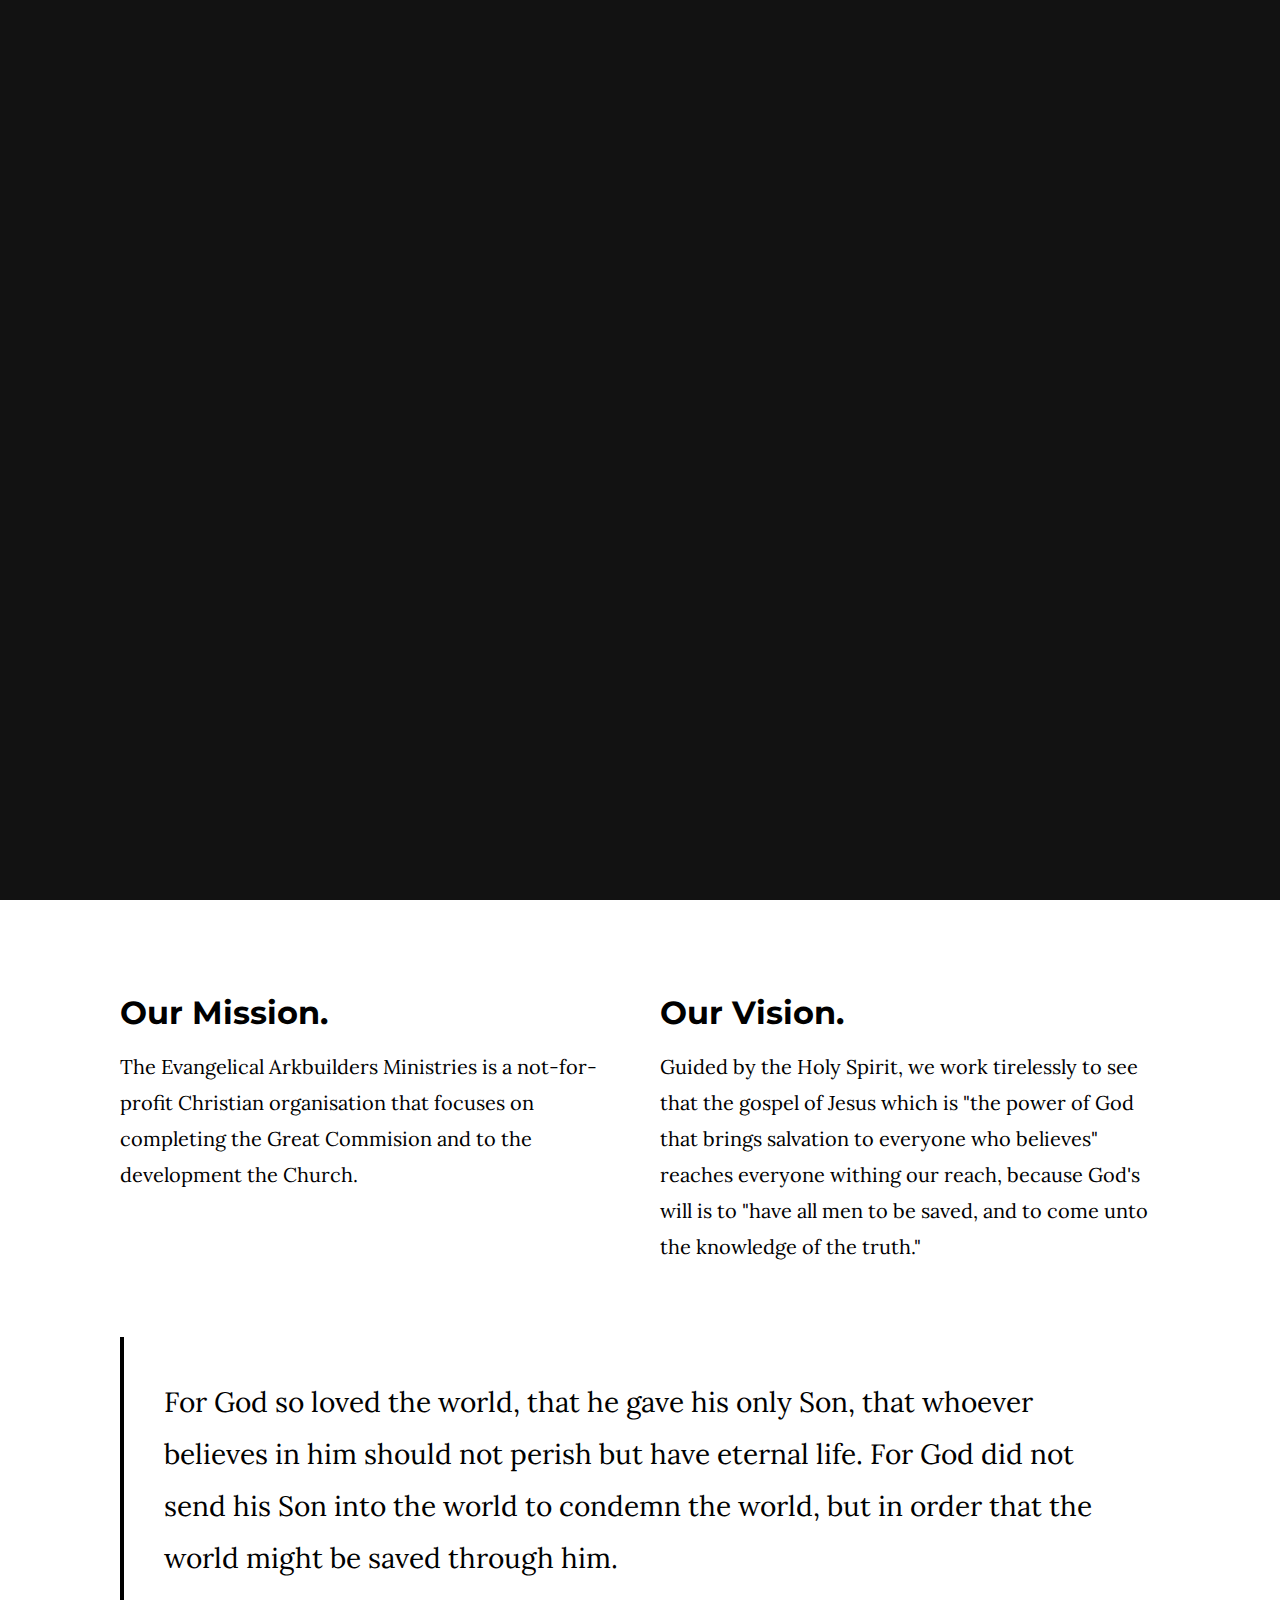
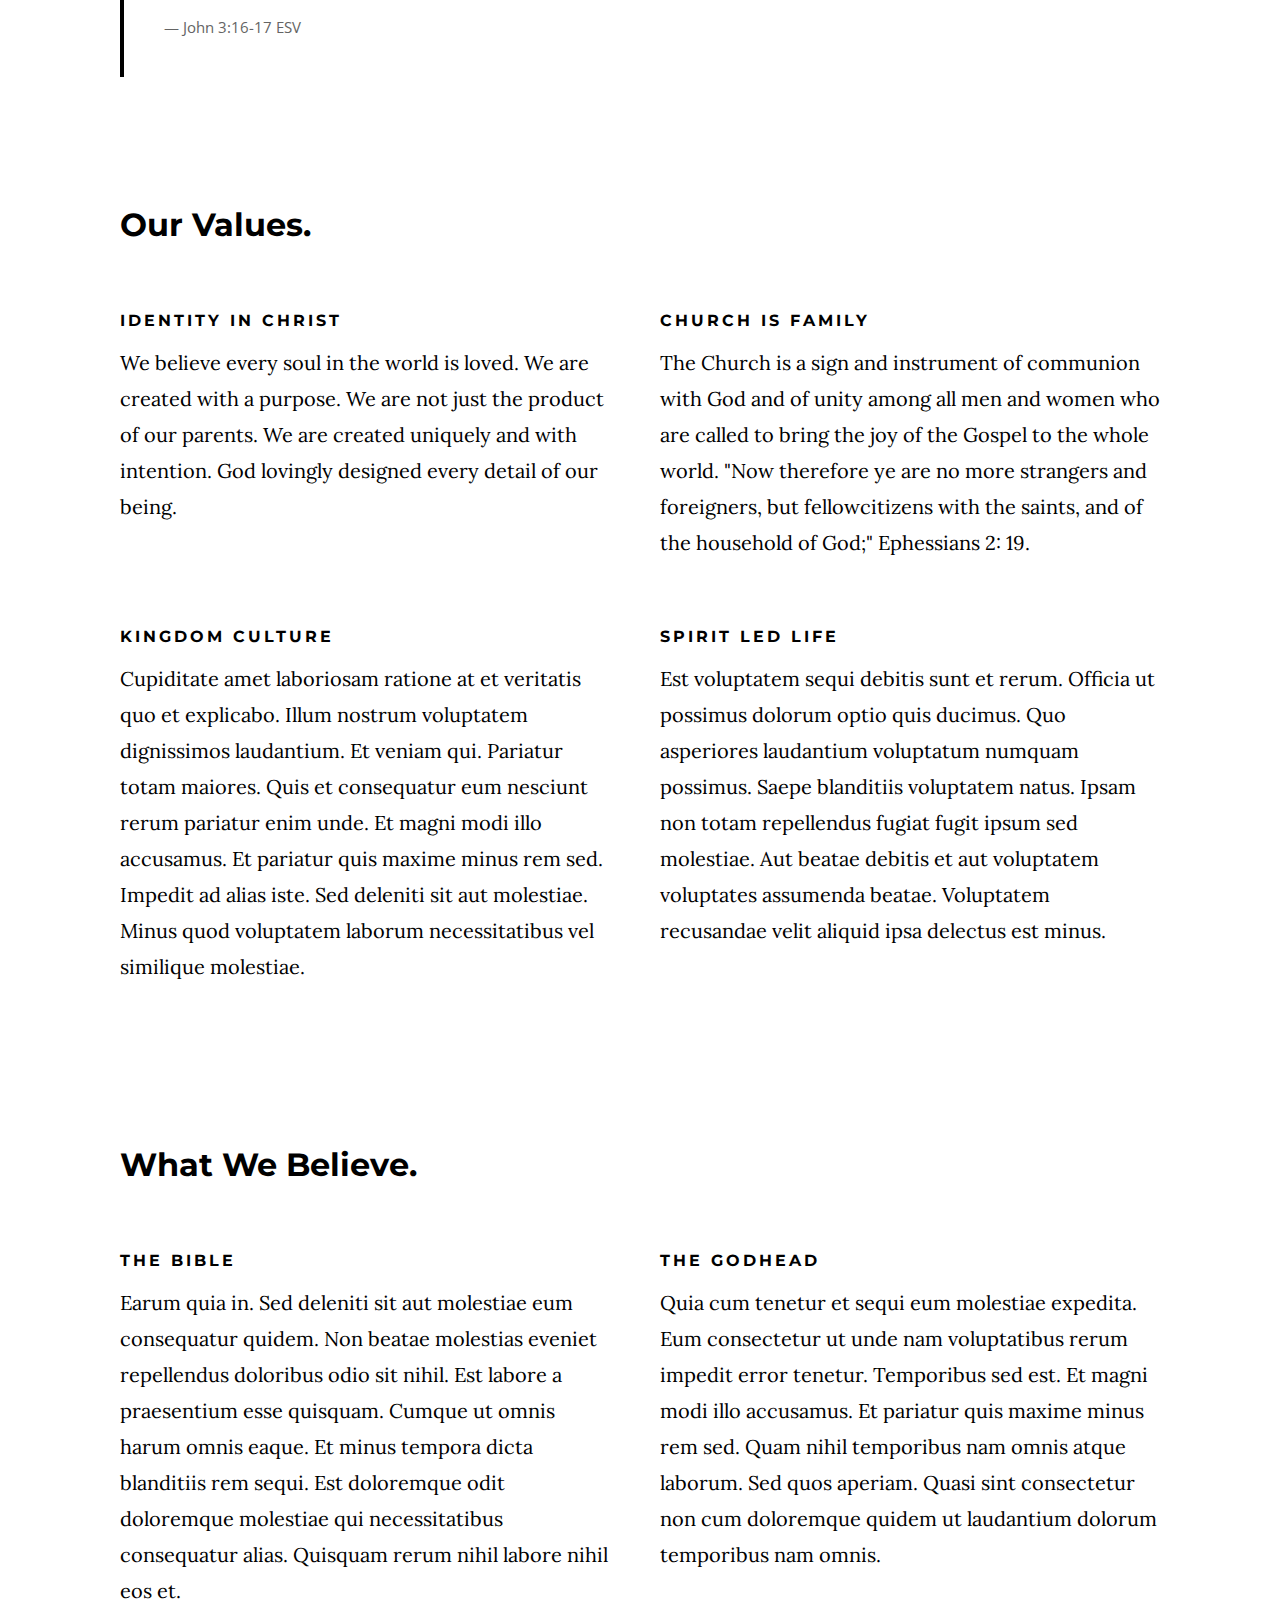
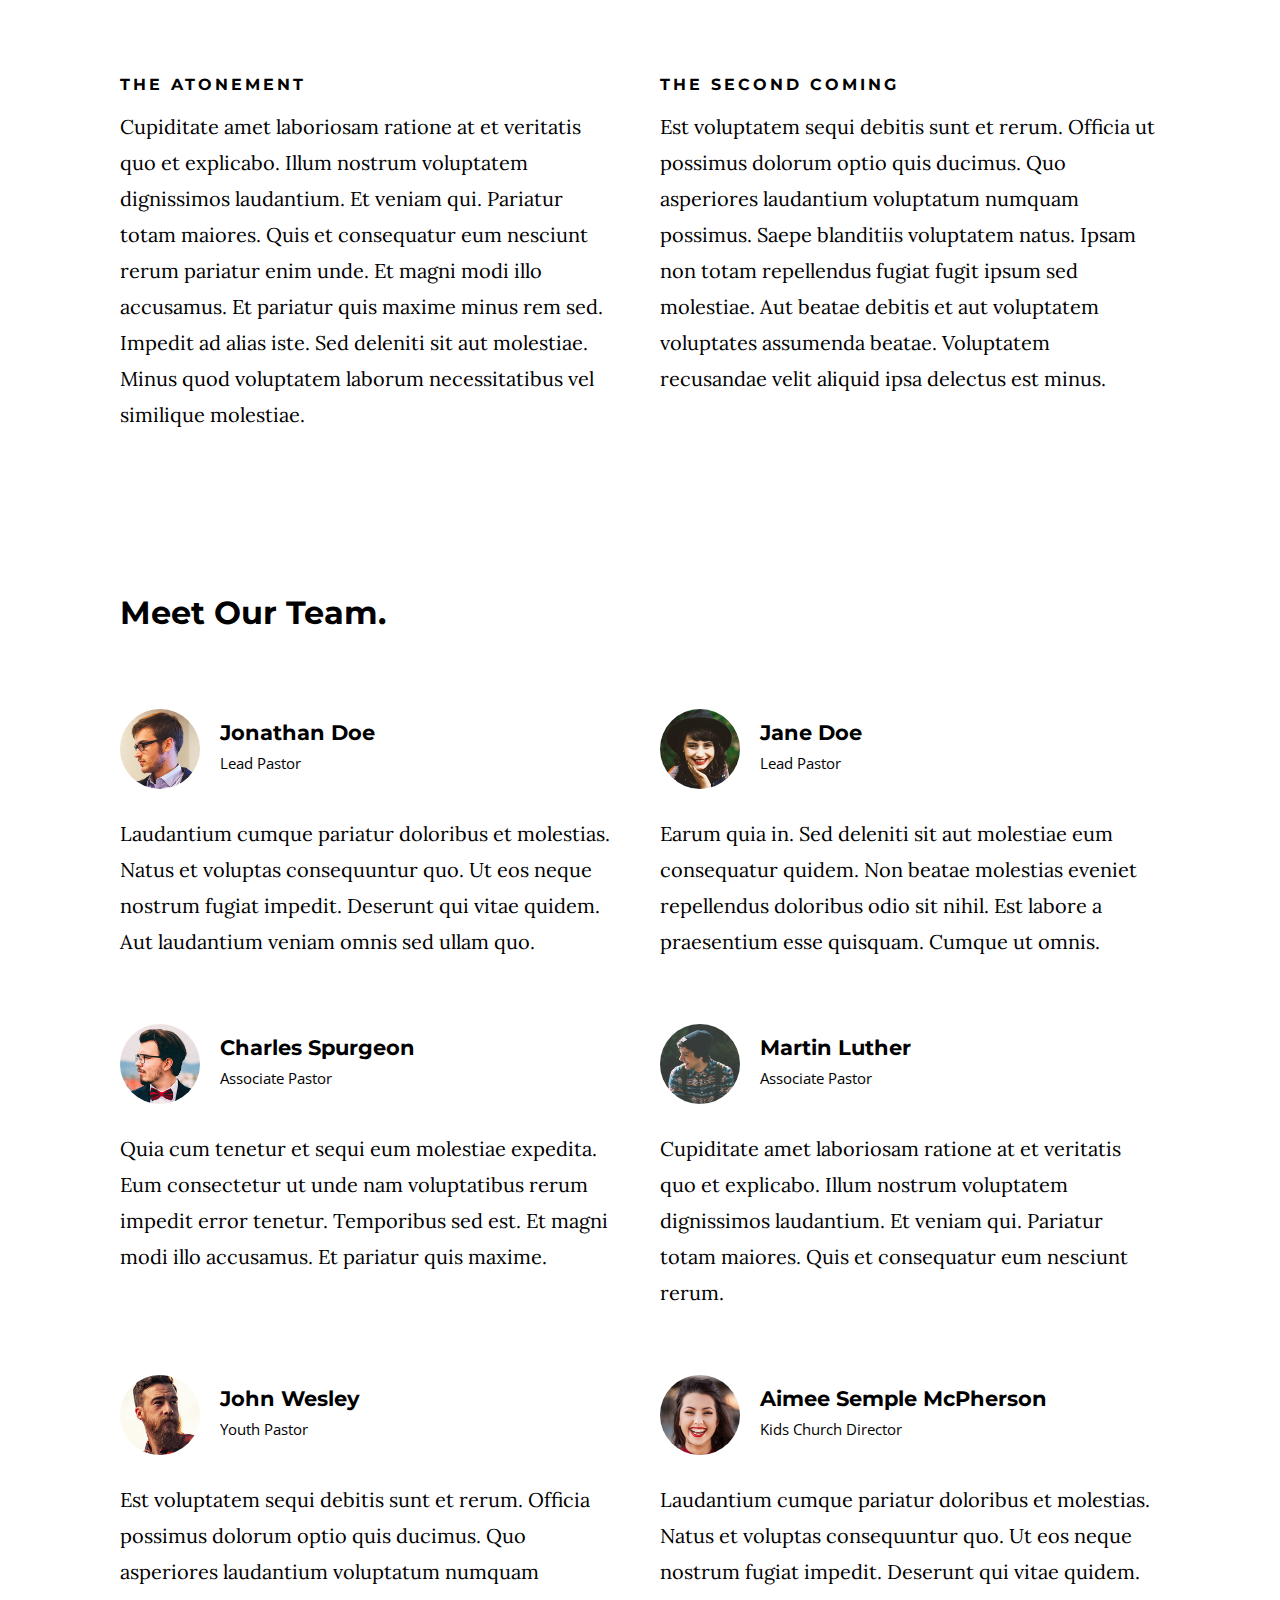
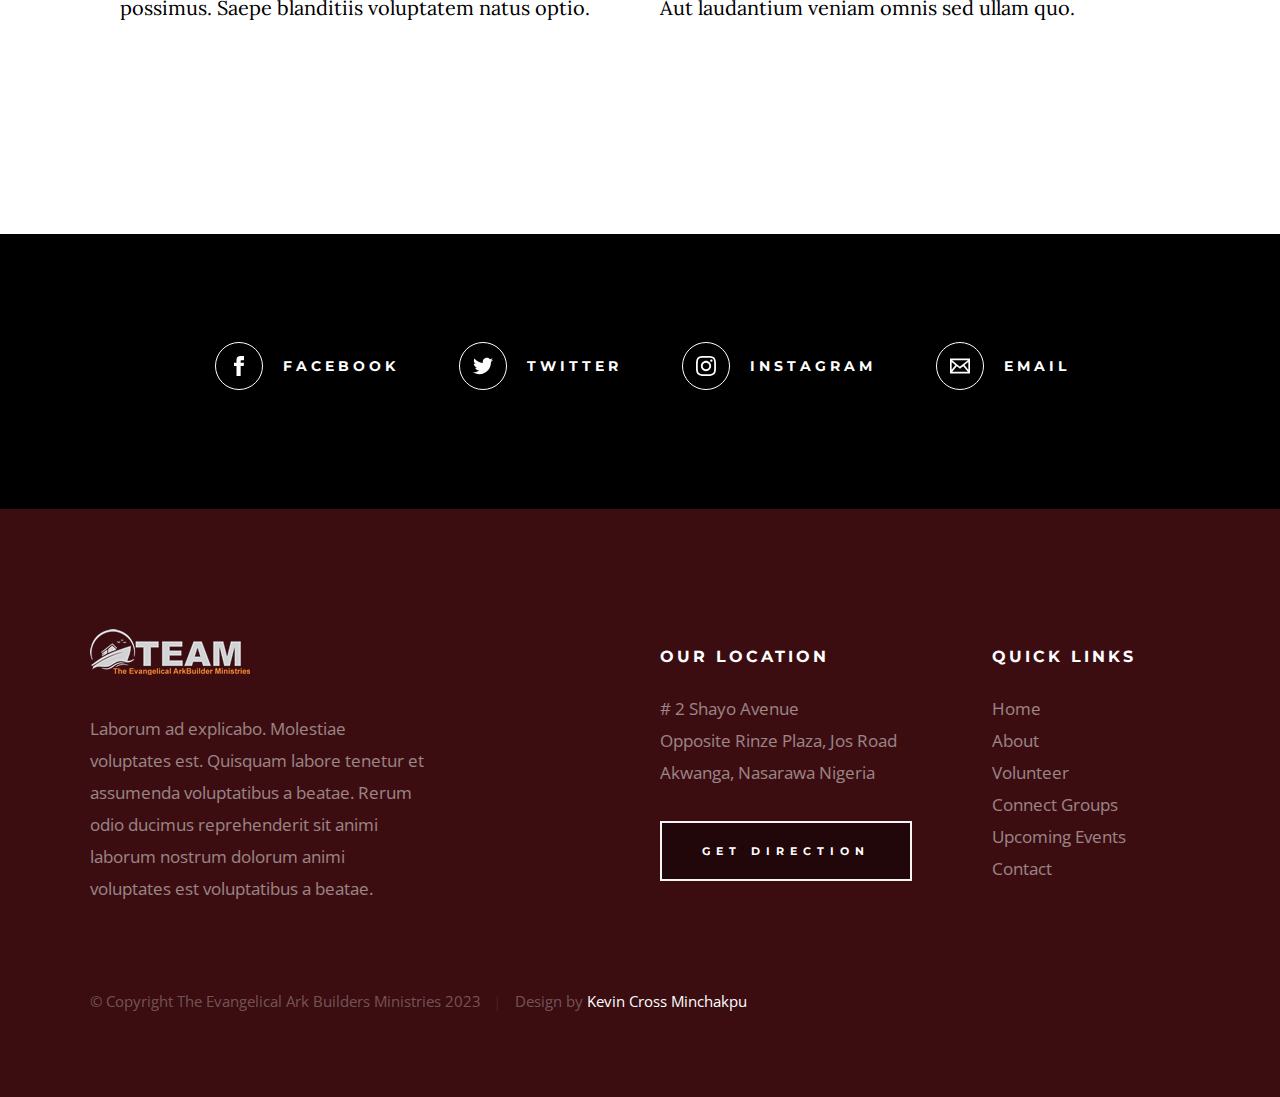
==== commit c6d5f870: "commit" ====
--- a/about.html
+++ b/about.html
@@ -5,7 +5,7 @@
     <!--- basic page needs
     ================================================== -->
     <meta charset="utf-8">
-    <title>Hesed - About</title>
+    <title>TEAM - About</title>
     <meta name="description" content="">
     <meta name="author" content="">
 
@@ -50,7 +50,7 @@
 
         <div class="header-logo">
             <a class="site-logo" href="index.html">
-                <img src="images/logo.svg" alt="Homepage">
+                <img src="images/ark-logo.png" alt="Homepage">
             </a>
         </div>
 
@@ -58,7 +58,12 @@
             <ul class="header-nav">
                 <li><a href="index.html" title="Home">Home</a></li>
                 <li class="current"><a href="about.html" title="About">About</a></li>
-                <li><a href="events.html" title="Services">Events</a></li>
+                <li><a href="about.html" title="About uS">Blog</a></li>
+                <li><a href="watch.html" title="Watch">Watch</a></li>
+                <li><a href="partnership.html" title="Partnership">Partnership</a></li>
+                <li><a href="pray.html" title="Pray">Pray</a></li>
+                <li><a href="onlinestore.html" title="Online Store">Online Store</a></li>
+                <li><a href="events.html" title="Events">Events</a></li>
                 <li><a href="contact.html" title="Contact us">Contact</a></li>	
             </ul>
         </nav>
@@ -75,7 +80,7 @@
         <div class="gradient-overlay"></div>
         <div class="row page-header__content">
             <div class="column">
-                <h1>We Are Hesed</h1>
+                <h1>We Are TEAM</h1>
             </div>
         </div>
 
@@ -90,43 +95,29 @@
             <div class="column">
 
                 <p class="lead drop-cap">
-                Non ratione vel. Non consequatur hic et labore et quia doloribus. 
-                Dolorum rerum dignissimos inventore id corporis rerum. At nesciunt 
-                ut error est soluta qui quibusdam blanditiis animi. Ad saepe quia at 
-                numquam temporibus quisquam ipsa. Ab omnis aut ratione ipsam voluptates 
-                quia. Veniam temporibus et. Aperiam sint veniam libero perferendis a. 
-                Quisquam optio quidem et.
+                The Evangelical Arkbuilders Ministries is a not-for-profit and non-political organisation 
+                with a burning passion born out of deep seated yearning for the fulfillment of the Great 
+                Commision Jesus Christ gave us in Matthew 28:18-19, to reach out to every nation, tribe and 
+                tongue with the message of resoration, salvation and divine healing. And this gospel of 
+                the Kingdom must be preached before the end of the system of things on earth will come 
+                to an end.
                 </p>
 
                 <div class="row">
                     <div class="column large-half medium-full">
-                        <h2>Our Purpose.</h2>
-                        <p>
-                        Earum quia in. Sed deleniti sit aut molestiae eum consequatur 
-                        quidem. Non beatae molestias eveniet repellendus doloribus odio 
-                        sit nihil. Est labore a praesentium esse quisquam. Cumque ut 
-                        omnis harum omnis eaque.
-
-                        Et minus tempora dicta blanditiis rem sequi. Est doloremque 
-                        odit doloremque molestiae qui necessitatibus consequatur alias. 
-                        Quisquam rerum nihil labore nihil eos et. Dignissimos veniam odio 
-                        architecto voluptate ut molestias in porro et.
-                        </p>
+                        <h2>Our Mission.</h2>
+                        <p>
+                        The Evangelical Arkbuilders Ministries is a not-for-profit Christian organisation 
+                        that focuses on completing the Great Commision and to the development the Church.</p>
                     </div>
 
                     <div class="column large-half medium-full">
-                        <h2>Our Mission.</h2>
-                        <p>
-                        Et unde et quibusdam laudantium consequatur. Necessitatibus ut 
-                        ullam laudantium doloremque non qui expedita. Officia magnam 
-                        eos aut quae et est. Labore id assumenda dignissimos sapiente 
-                        qui voluptatem. Omnis soluta eos ex dolores.
-
-                        Quas eaque eveniet rem voluptas rerum et nesciunt ipsum nulla. 
-                        Nulla exercitationem nesciunt et tempore reprehenderit. Vero 
-                        modi eum dolores in sunt quis sed. Quis quidem aut quam quod 
-                        et. 
-                        </p>
+                        <h2>Our Vision.</h2>
+                        <p>
+                        Guided by the Holy Spirit, we work tirelessly to see that the gospel of Jesus which is 
+                        "the power of God that brings salvation to everyone who believes" reaches everyone 
+                        withing our reach, because God's will  is to "have all men to be saved, and to come 
+                        unto the knowledge of the truth." </p>
                     </div>
                 </div>
 
@@ -150,6 +141,59 @@
                         <h6>Identity in Christ</h6>
 
                         <p>
+                        We believe every soul in the world is loved. We are created with a purpose. We are not just 
+                        the product of our parents. We are created uniquely and with intention. God lovingly designed 
+                        every detail of our being.
+                        </p>
+                    </div>
+
+                    <div class="column block-list__item">
+                        <h6>Church Is Family</h6>
+
+                        <p>
+                        The Church is a sign and instrument of communion with God and of unity among all men and women 
+                        who are called to bring the joy of the Gospel to the whole world. "Now therefore ye are no more 
+                        strangers and foreigners, but fellowcitizens with the saints, and of the household of God;" 
+                        Ephessians 2: 19. 
+                        </p>
+                    </div>
+
+                    <div class="column block-list__item">
+                        <h6>Kingdom Culture</h6>
+
+                        <p>
+                        Cupiditate amet laboriosam ratione at et veritatis quo et explicabo. 
+                        Illum nostrum voluptatem dignissimos laudantium. Et veniam qui. 
+                        Pariatur totam maiores. Quis et consequatur eum nesciunt rerum 
+                        pariatur enim unde. Et magni modi illo accusamus. Et pariatur quis maxime 
+                        minus rem sed. Impedit ad alias iste. Sed deleniti sit aut molestiae.
+                        Minus quod voluptatem laborum necessitatibus vel similique molestiae.
+                        </p>
+                    </div>
+
+                    <div class="column block-list__item">
+                        <h6>Spirit Led Life</h6>
+
+                        <p>
+                        Est voluptatem sequi debitis sunt et rerum. Officia ut possimus 
+                        dolorum optio quis ducimus. Quo asperiores laudantium voluptatum 
+                        numquam possimus. Saepe blanditiis voluptatem natus. Ipsam non 
+                        totam repellendus fugiat fugit ipsum sed molestiae. Aut beatae 
+                        debitis et aut voluptatem voluptates assumenda beatae. Voluptatem 
+                        recusandae velit aliquid ipsa delectus est minus. 
+                        </p>
+                    </div>
+
+                </div> <!-- end block-list -->
+
+                <br>
+
+                <h2>What We Believe.</h2>
+
+                <div class="row block-large-1-2 block-1000-full block-list">
+                    <div class="column block-list__item">
+                        <h6>The Bible</h6>
+                        <p>
                         Earum quia in. Sed deleniti sit aut molestiae eum consequatur 
                         quidem. Non beatae molestias eveniet repellendus doloribus odio 
                         sit nihil. Est labore a praesentium esse quisquam. Cumque ut 
@@ -158,10 +202,8 @@
                         Quisquam rerum nihil labore nihil eos et.
                         </p>
                     </div>
-
-                    <div class="column block-list__item">
-                        <h6>Church Is Family</h6>
-
+                    <div class="column block-list__item">
+                        <h6>The Godhead</h6>
                         <p>
                         Quia cum tenetur et sequi eum molestiae expedita. Eum consectetur 
                         ut unde nam voluptatibus rerum impedit error tenetur. Temporibus 
@@ -171,10 +213,8 @@
                         quidem ut laudantium dolorum temporibus nam omnis.
                         </p>
                     </div>
-
-                    <div class="column block-list__item">
-                        <h6>Kingdom Culture</h6>
-
+                    <div class="column block-list__item">
+                        <h6>The Atonement</h6>
                         <p>
                         Cupiditate amet laboriosam ratione at et veritatis quo et explicabo. 
                         Illum nostrum voluptatem dignissimos laudantium. Et veniam qui. 
@@ -184,68 +224,8 @@
                         Minus quod voluptatem laborum necessitatibus vel similique molestiae.
                         </p>
                     </div>
-
-                    <div class="column block-list__item">
-                        <h6>Spirit Led Life</h6>
-
-                        <p>
-                        Est voluptatem sequi debitis sunt et rerum. Officia ut possimus 
-                        dolorum optio quis ducimus. Quo asperiores laudantium voluptatum 
-                        numquam possimus. Saepe blanditiis voluptatem natus. Ipsam non 
-                        totam repellendus fugiat fugit ipsum sed molestiae. Aut beatae 
-                        debitis et aut voluptatem voluptates assumenda beatae. Voluptatem 
-                        recusandae velit aliquid ipsa delectus est minus. 
-                        </p>
-                    </div>
-
-                </div> <!-- end block-list -->
-
-                <br>
-
-                <h2>What We Believe.</h2>
-
-                <div class="row block-large-1-2 block-1000-full block-list">
-                    <div class="column block-list__item">
-                        <h6>Maxime Quia Aut Dolorem.</h6>
-                        <p>
-                        Earum quia in. Sed deleniti sit aut molestiae eum consequatur 
-                        quidem. Non beatae molestias eveniet repellendus doloribus odio 
-                        sit nihil. Est labore a praesentium esse quisquam. Cumque ut 
-                        omnis harum omnis eaque. Et minus tempora dicta blanditiis rem sequi. Est doloremque 
-                        odit doloremque molestiae qui necessitatibus consequatur alias. 
-                        Quisquam rerum nihil labore nihil eos et.
-                        </p>
-                    </div>
-                    <div class="column block-list__item">
-                        <h6>
-                        Neque Qui Veritatis.
-                        </h6>
-                        <p>
-                        Quia cum tenetur et sequi eum molestiae expedita. Eum consectetur 
-                        ut unde nam voluptatibus rerum impedit error tenetur. Temporibus 
-                        sed est. Et magni modi illo accusamus. Et pariatur quis maxime 
-                        minus rem sed. Quam nihil temporibus nam omnis atque laborum. 
-                        Sed quos aperiam. Quasi sint consectetur non cum doloremque 
-                        quidem ut laudantium dolorum temporibus nam omnis.
-                        </p>
-                    </div>
-                    <div class="column block-list__item">
-                        <h6>
-                        Eos Quos Temporibus
-                        </h6>
-                        <p>
-                        Cupiditate amet laboriosam ratione at et veritatis quo et explicabo. 
-                        Illum nostrum voluptatem dignissimos laudantium. Et veniam qui. 
-                        Pariatur totam maiores. Quis et consequatur eum nesciunt rerum 
-                        pariatur enim unde. Et magni modi illo accusamus. Et pariatur quis maxime 
-                        minus rem sed. Impedit ad alias iste. Sed deleniti sit aut molestiae.
-                        Minus quod voluptatem laborum necessitatibus vel similique molestiae.
-                        </p>
-                    </div>
-                    <div class="column block-list__item">
-                        <h6>
-                        Dolorum Qui Ipsam Maxime.
-                        </h6>
+                    <div class="column block-list__item">
+                        <h6>The Second Coming</h6>
                         <p>
                         Est voluptatem sequi debitis sunt et rerum. Officia ut possimus 
                         dolorum optio quis ducimus. Quo asperiores laudantium voluptatum 
@@ -431,7 +411,7 @@
     </section> <!-- end s-social -->
 
 
-    <!-- footer
+   <!-- footer
     ================================================== -->
     <footer class="s-footer">
 
@@ -439,7 +419,7 @@
             <div class="column large-4 medium-5 tab-full">
                 <div class="footer-logo">
                     <a class="site-footer-logo" href="index.html">
-                        <img src="images/logo.svg" alt="Homepage">
+                        <img src="images/arklogo.png" alt="Homepage">
                     </a>
                 </div>  <!-- footer-logo -->
                 <p>
@@ -453,9 +433,9 @@
                     <div class="column large-7 medium-full">
                         <h4 class="h6">Our Location</h4>
                         <p>
-                        1600 Amphitheatre Parkway <br>
-                        Mountain View, California <br>
-                        94043 US
+                        # 2 Shayo Avenue<br>
+                        Opposite Rinze Plaza, Jos Road <br>
+                        Akwanga, Nasarawa Nigeria
                         </p>
         
                         <p>
@@ -479,8 +459,8 @@
 
         <div class="row footer-bottom">
             <div class="column ss-copyright">
-                <span>© Copyright Hesed 2019</span> 
-                <span>Design by <a href="https://www.styleshout.com/">StyleShout</a></span>
+                <span>© Copyright The Evangelical Ark Builders Ministries 2023</span> 
+                <span>Design by <a href="https://www.nine-estacks.com/">Kevin Cross Minchakpu</a></span>
             </div>
         </div> <!-- footer-bottom -->
 
--- a/css/main.css
+++ b/css/main.css
@@ -2466,6 +2466,8 @@
 .s-about .subhead {
   color: #fb8b23;
   margin-bottom: 4rem;
+  font-size: large;
+  text-align: center;
 }
 
 .s-about .lead {
@@ -2479,6 +2481,7 @@
   margin-right: 0;
   background-color: #21070a;
   border-color: #21070a;
+  border: 2px solid whitesmoke;
 }
 
 /* ------------------------------------------------------------------- 
@@ -3093,6 +3096,7 @@
   border-color: #21070a;
   background-color: #21070a;
   padding: 0 4rem;
+  border: 2px solid whitesmoke;
 }
 
 .s-footer .btn--footer:hover,
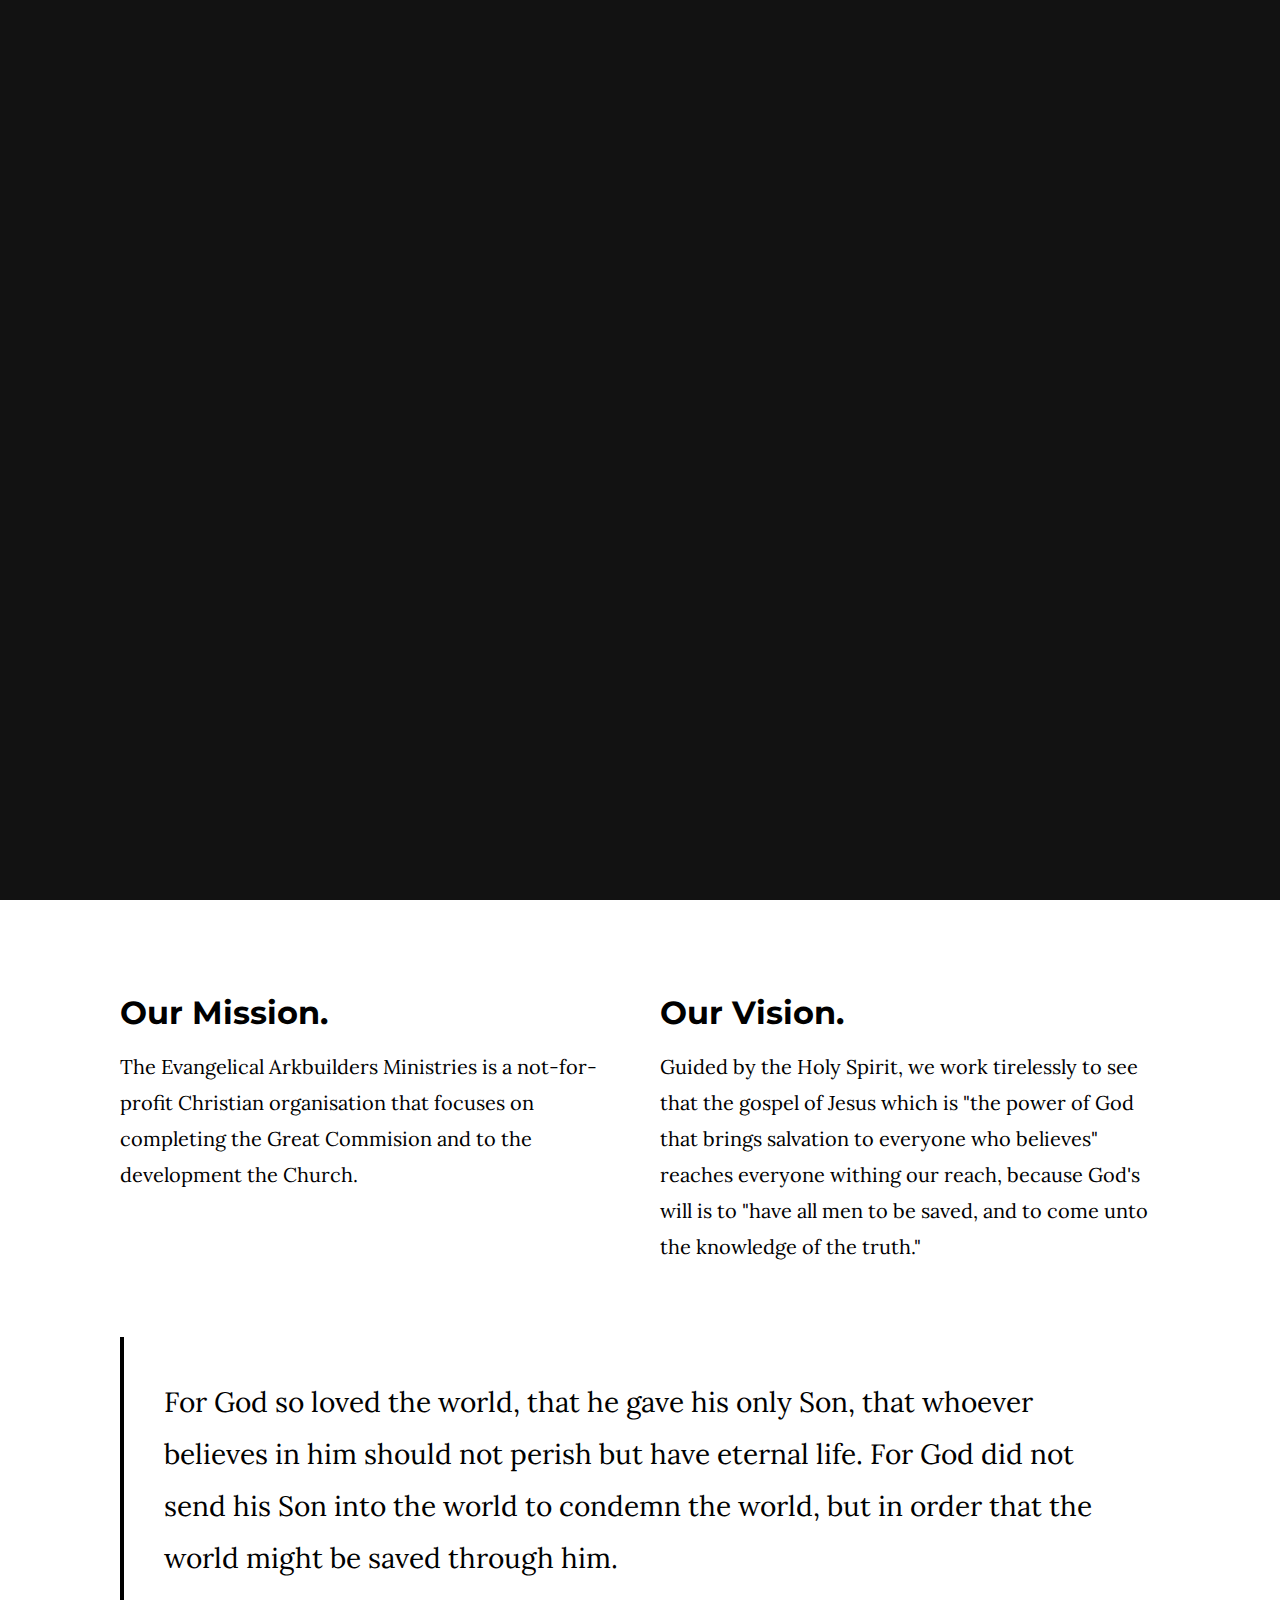
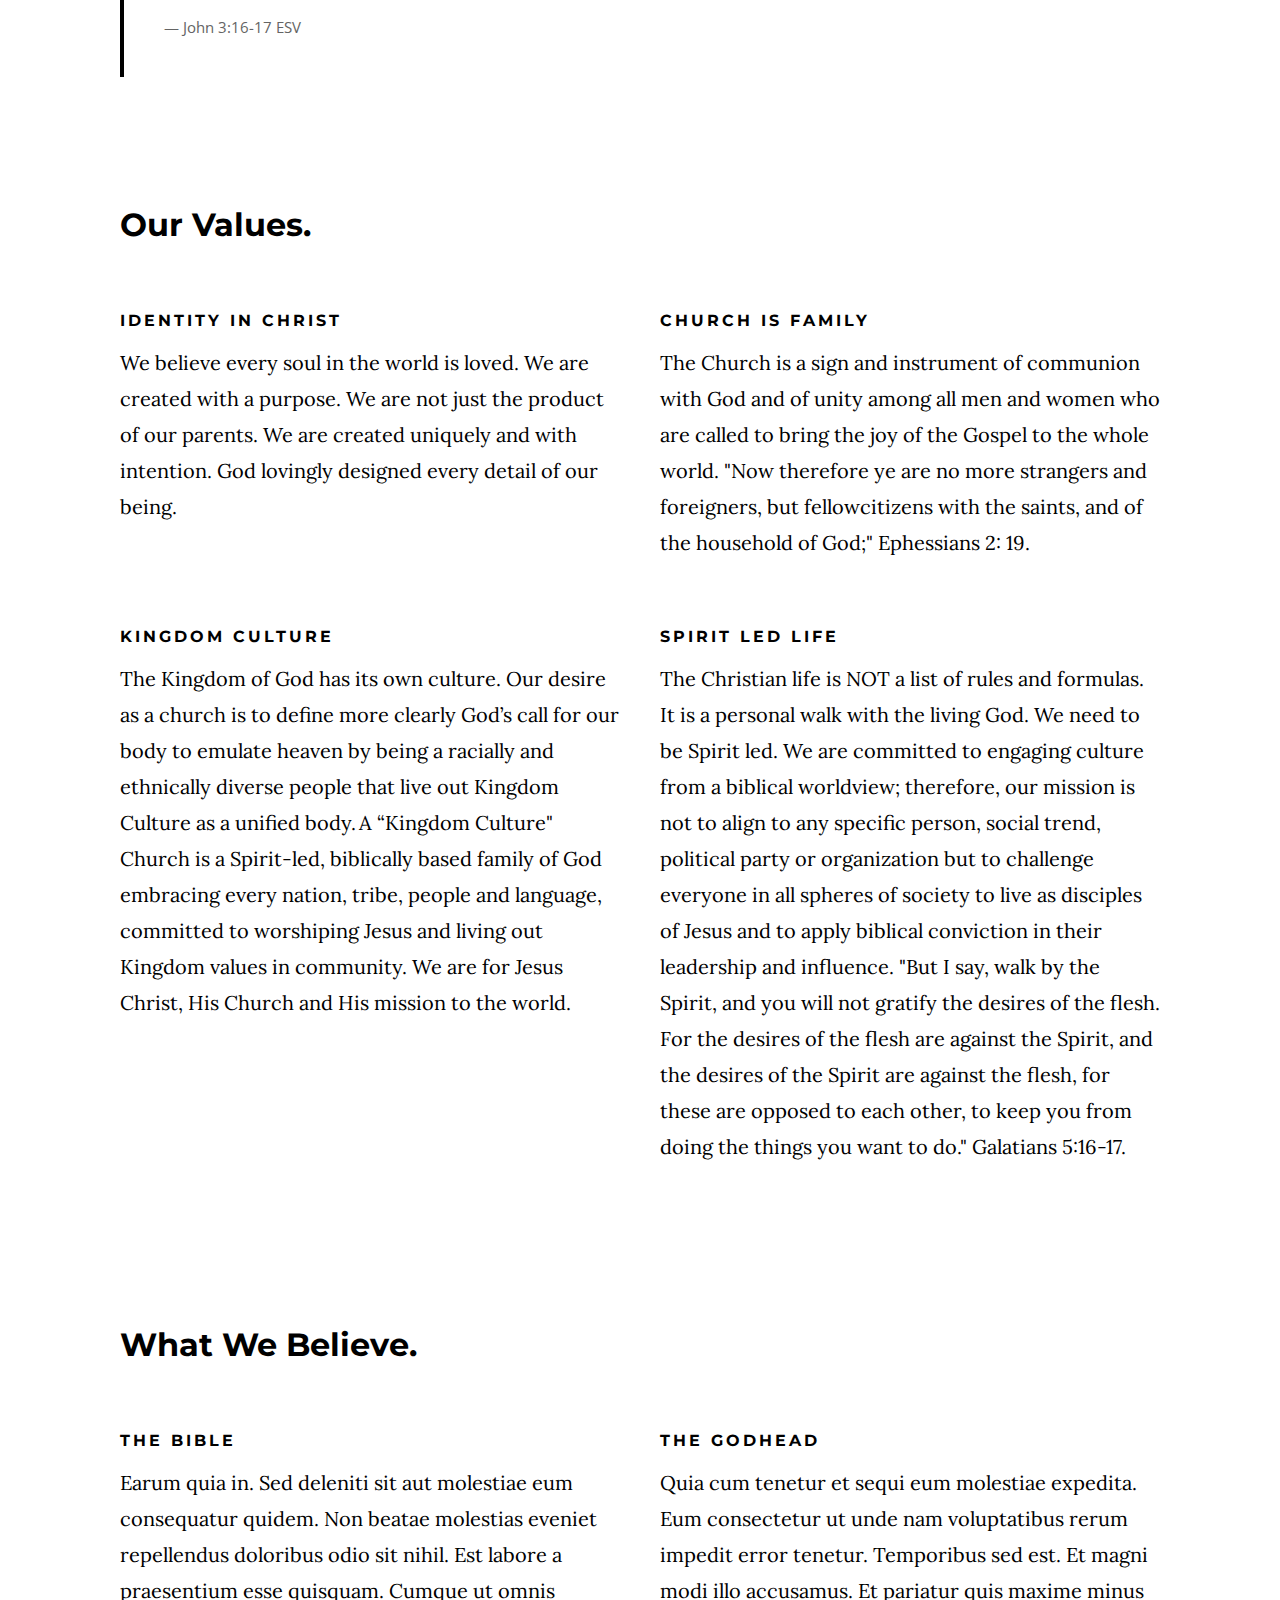
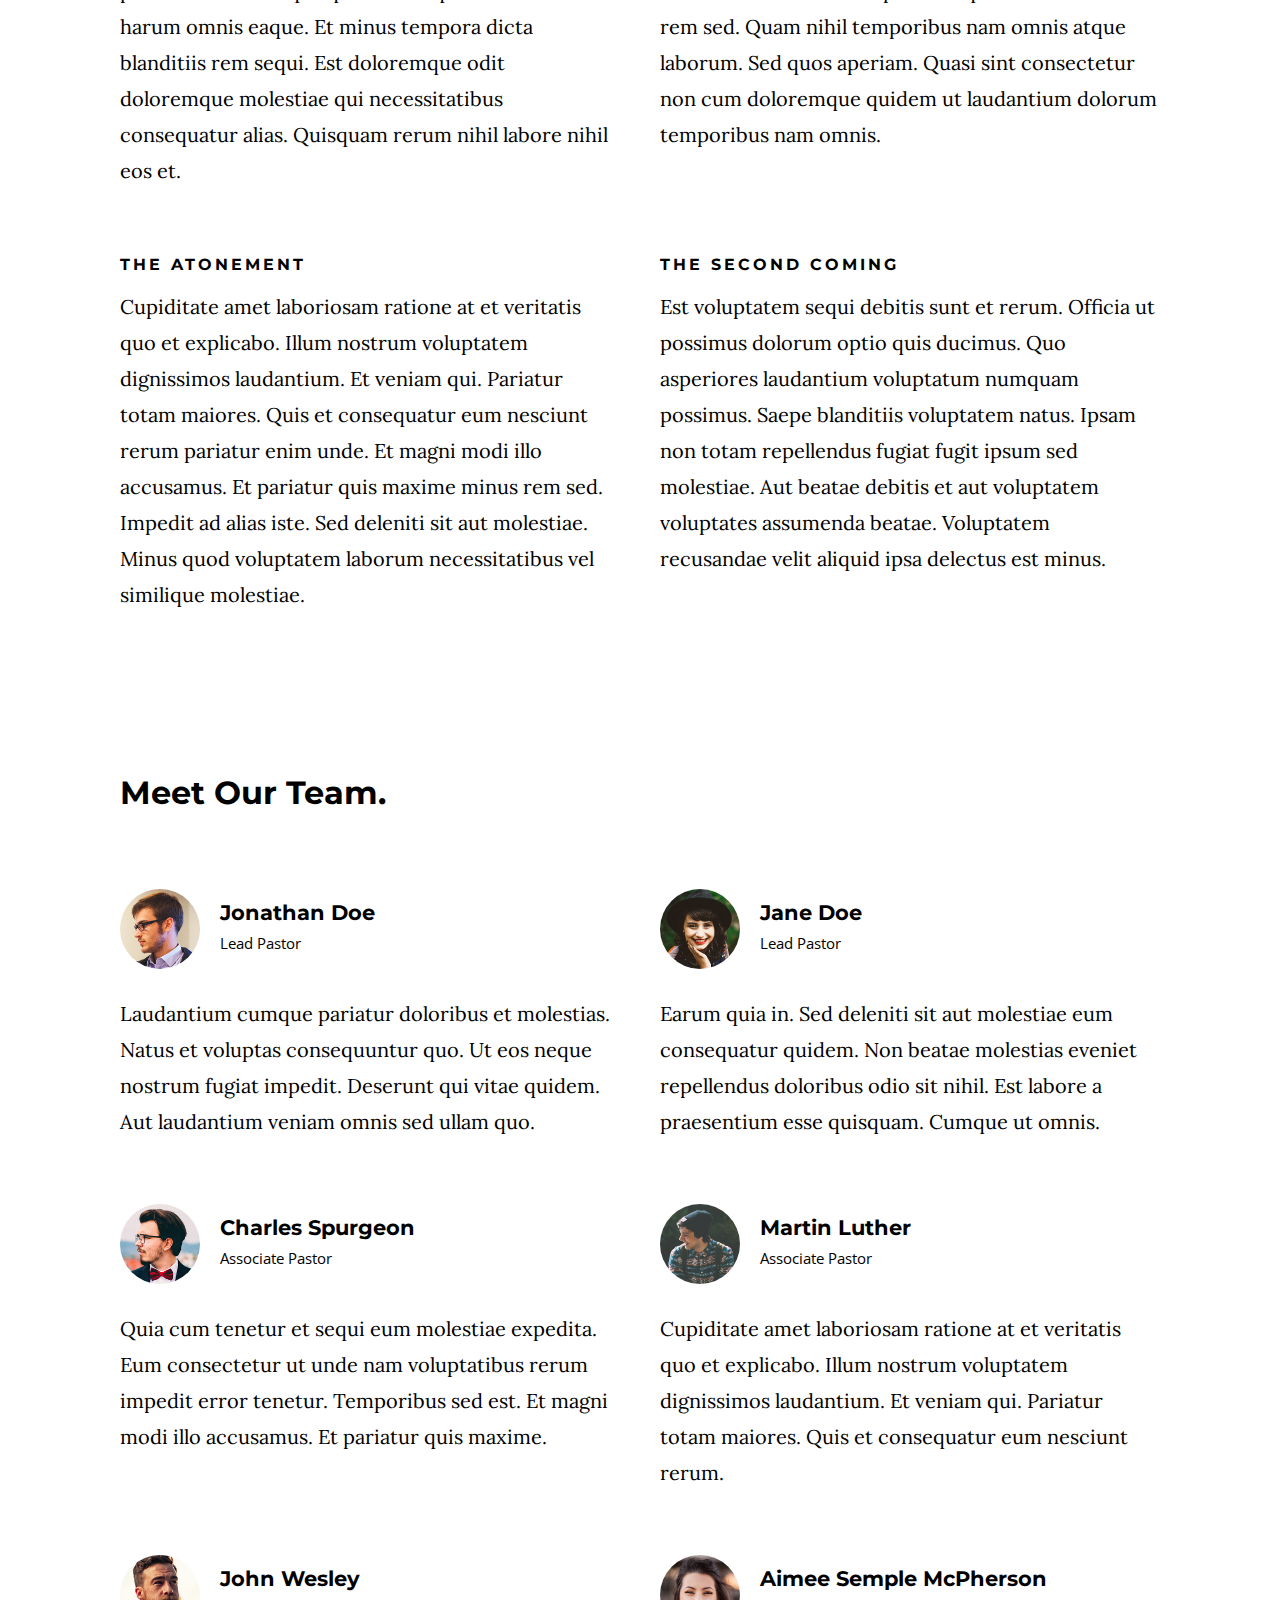
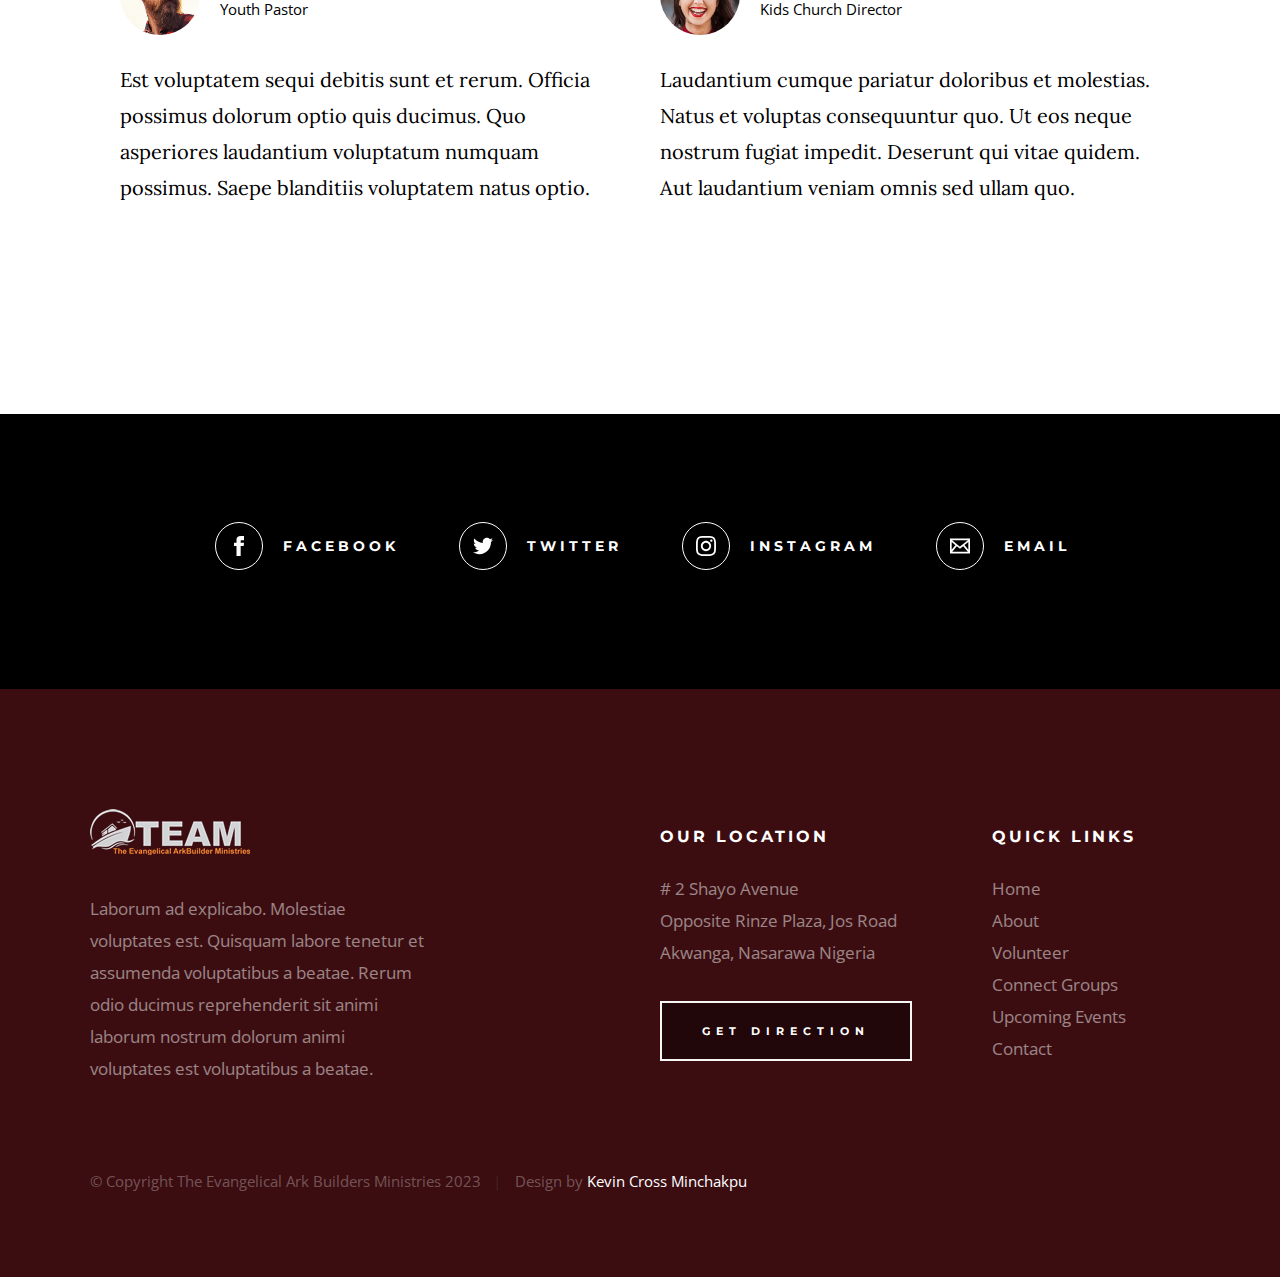
==== commit e1a66d31: "commit" ====
--- a/about.html
+++ b/about.html
@@ -162,12 +162,11 @@
                         <h6>Kingdom Culture</h6>
 
                         <p>
-                        Cupiditate amet laboriosam ratione at et veritatis quo et explicabo. 
-                        Illum nostrum voluptatem dignissimos laudantium. Et veniam qui. 
-                        Pariatur totam maiores. Quis et consequatur eum nesciunt rerum 
-                        pariatur enim unde. Et magni modi illo accusamus. Et pariatur quis maxime 
-                        minus rem sed. Impedit ad alias iste. Sed deleniti sit aut molestiae.
-                        Minus quod voluptatem laborum necessitatibus vel similique molestiae.
+                            The Kingdom of God has its own culture. Our desire as a church is to define more clearly God’s call 
+                            for our body to emulate heaven by being a racially and ethnically diverse people that live out Kingdom 
+                            Culture as a unified body. A “Kingdom Culture" Church is a Spirit-led, biblically based family of God 
+                            embracing every nation, tribe, people and language, committed to worshiping Jesus and living out Kingdom 
+                            values in community. We are for Jesus Christ, His Church and His mission to the world.
                         </p>
                     </div>
 
@@ -175,12 +174,14 @@
                         <h6>Spirit Led Life</h6>
 
                         <p>
-                        Est voluptatem sequi debitis sunt et rerum. Officia ut possimus 
-                        dolorum optio quis ducimus. Quo asperiores laudantium voluptatum 
-                        numquam possimus. Saepe blanditiis voluptatem natus. Ipsam non 
-                        totam repellendus fugiat fugit ipsum sed molestiae. Aut beatae 
-                        debitis et aut voluptatem voluptates assumenda beatae. Voluptatem 
-                        recusandae velit aliquid ipsa delectus est minus. 
+                        The Christian life is NOT a list of rules and formulas. It is a personal walk with the living 
+                        God. We need to be Spirit led. We are committed to engaging culture from a biblical worldview; therefore, our mission is not to
+                        align to any specific person, social trend, political party or organization but to challenge 
+                        everyone in all spheres of society to live as disciples of Jesus and to apply biblical 
+                        conviction in their leadership and influence.
+                        "But I say, walk by the Spirit, and you will not gratify the desires of the flesh. For the desires of the 
+                        flesh are against the Spirit, and the desires of the Spirit are against the flesh, for these are opposed 
+                        to each other, to keep you from doing the things you want to do." Galatians 5:16-17.
                         </p>
                     </div>
 
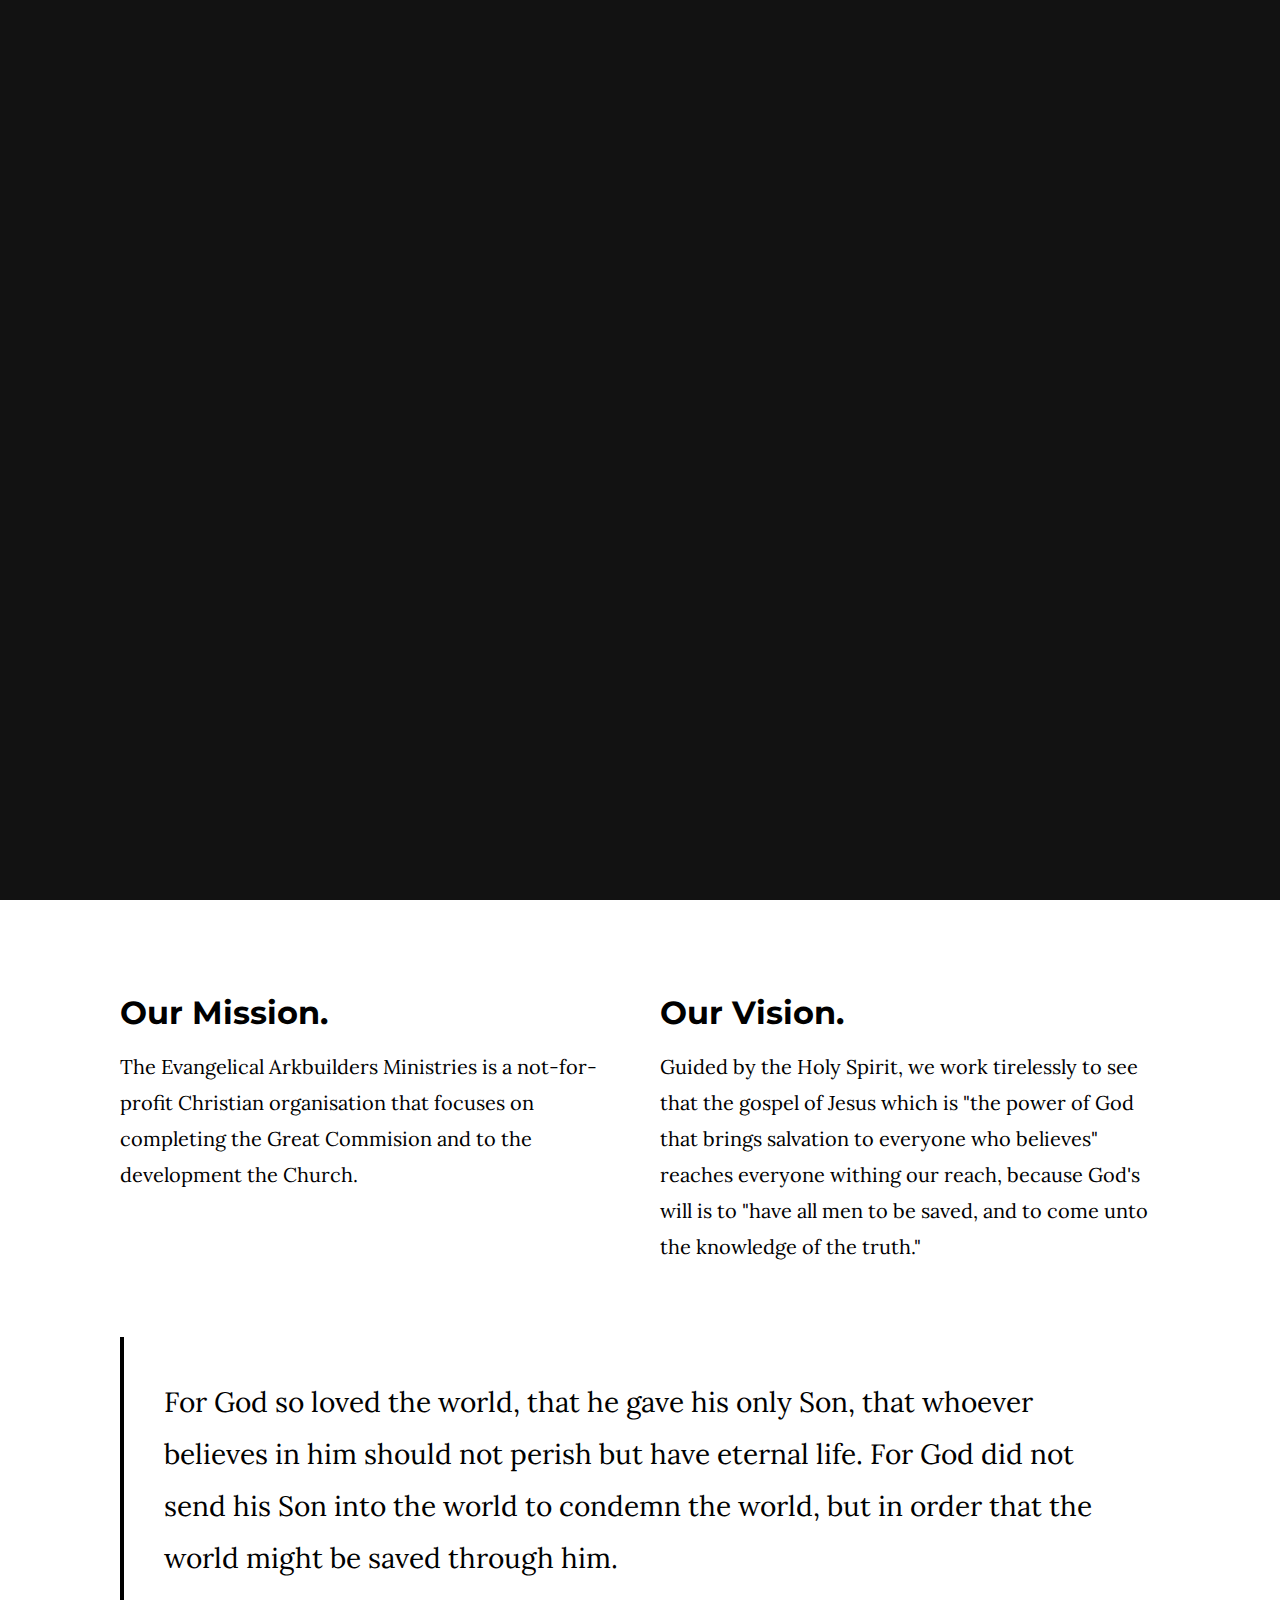
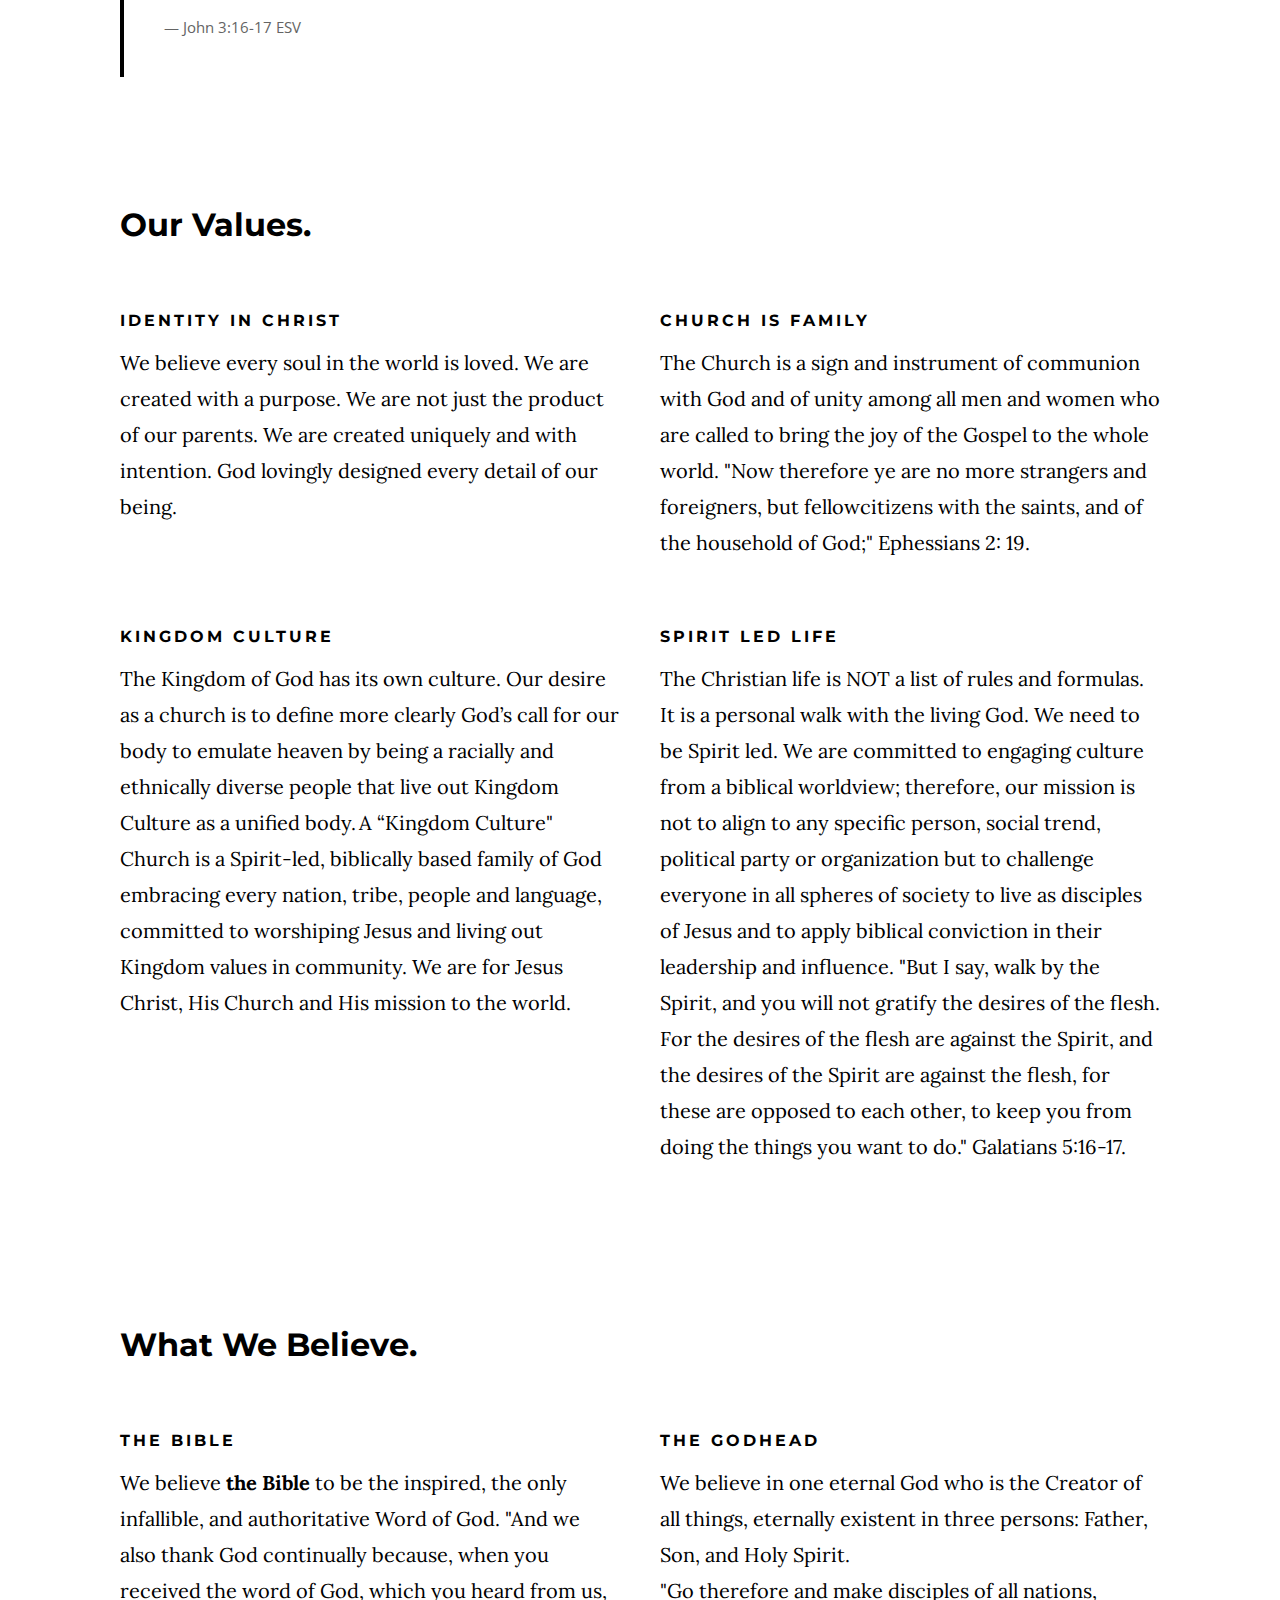
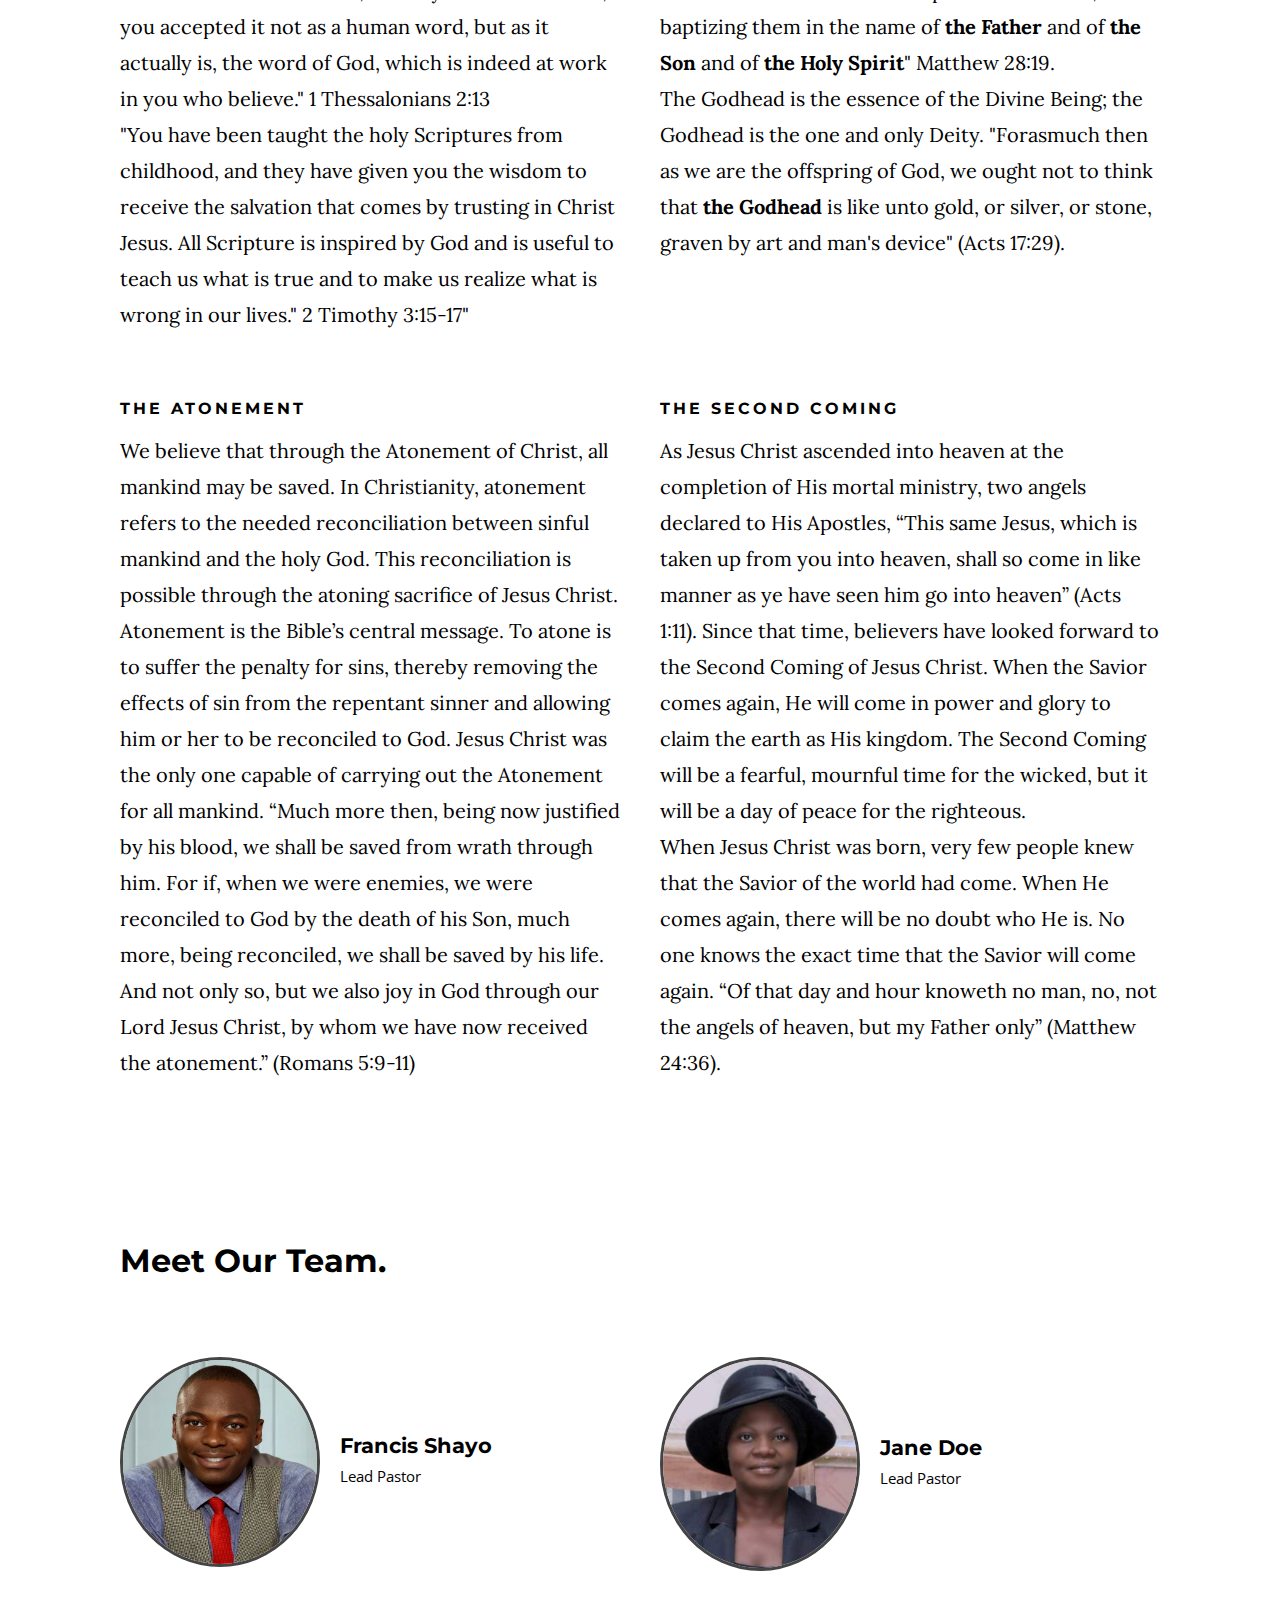
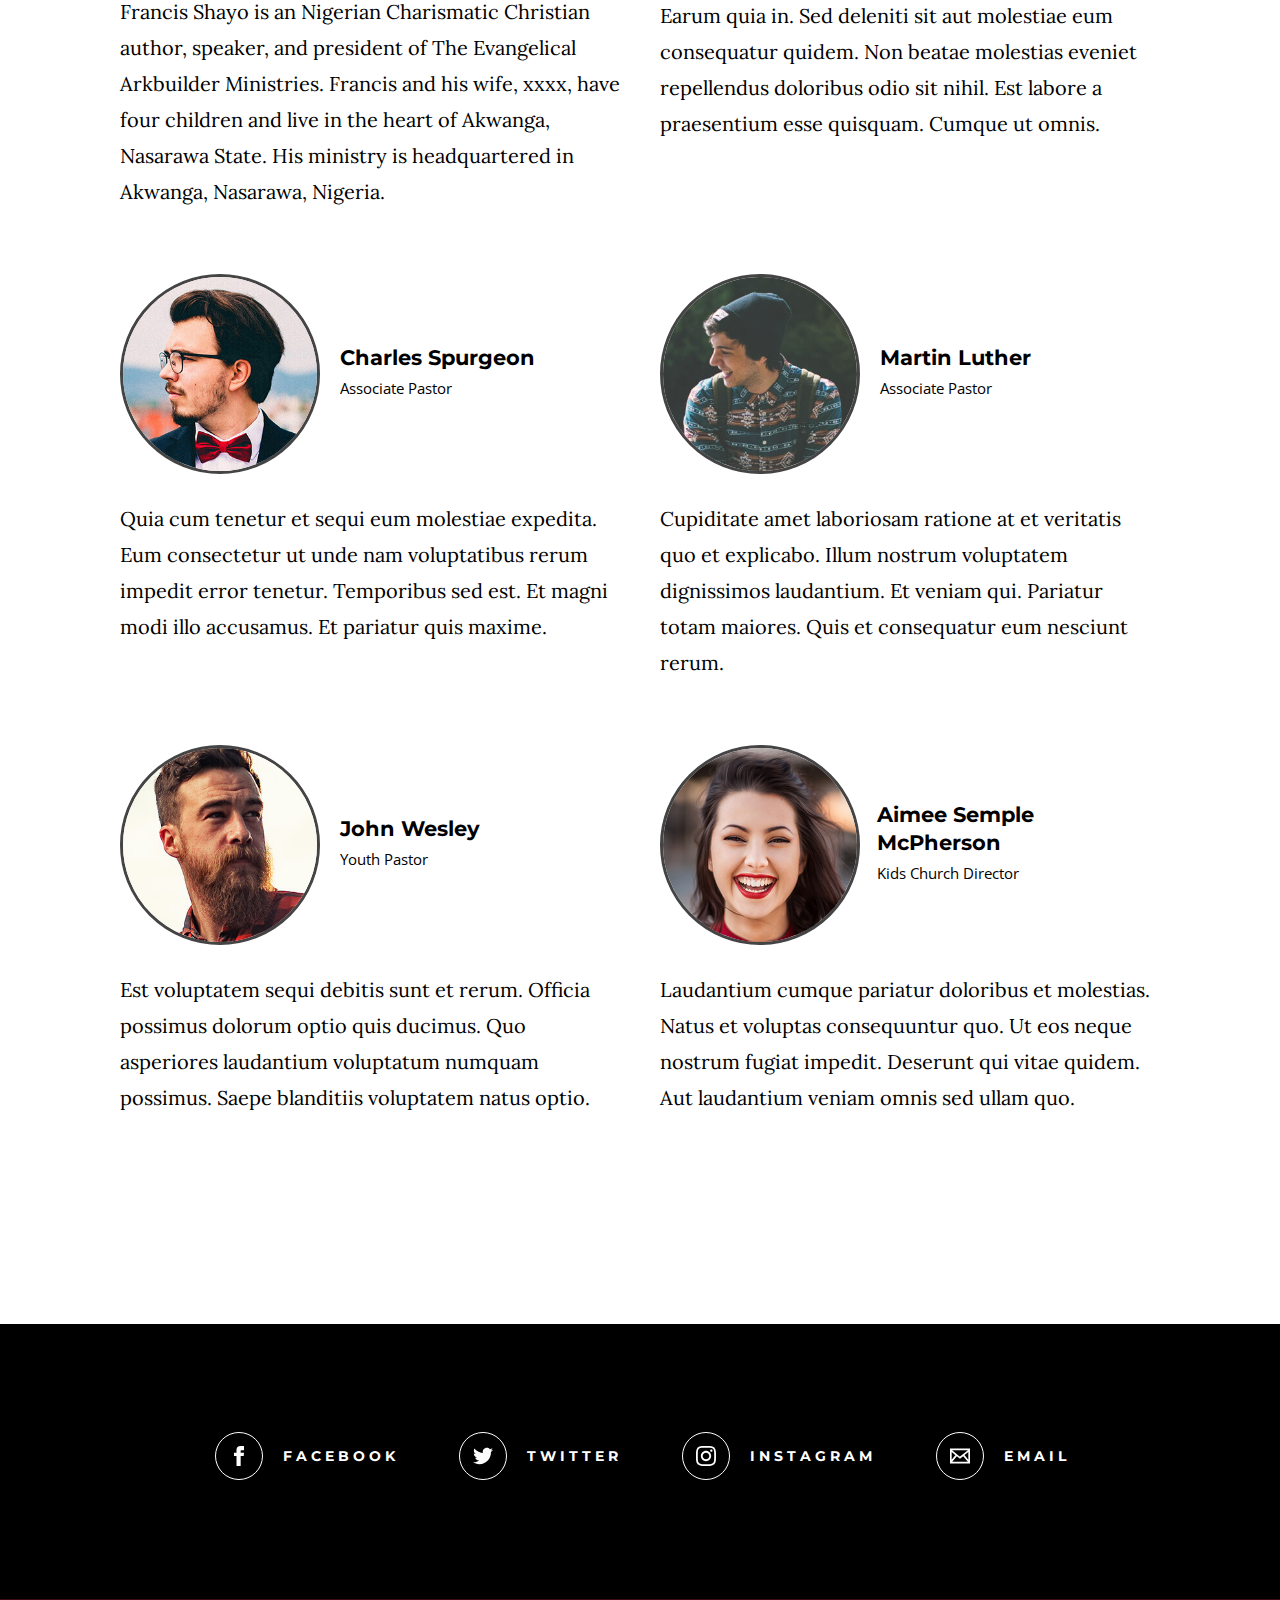
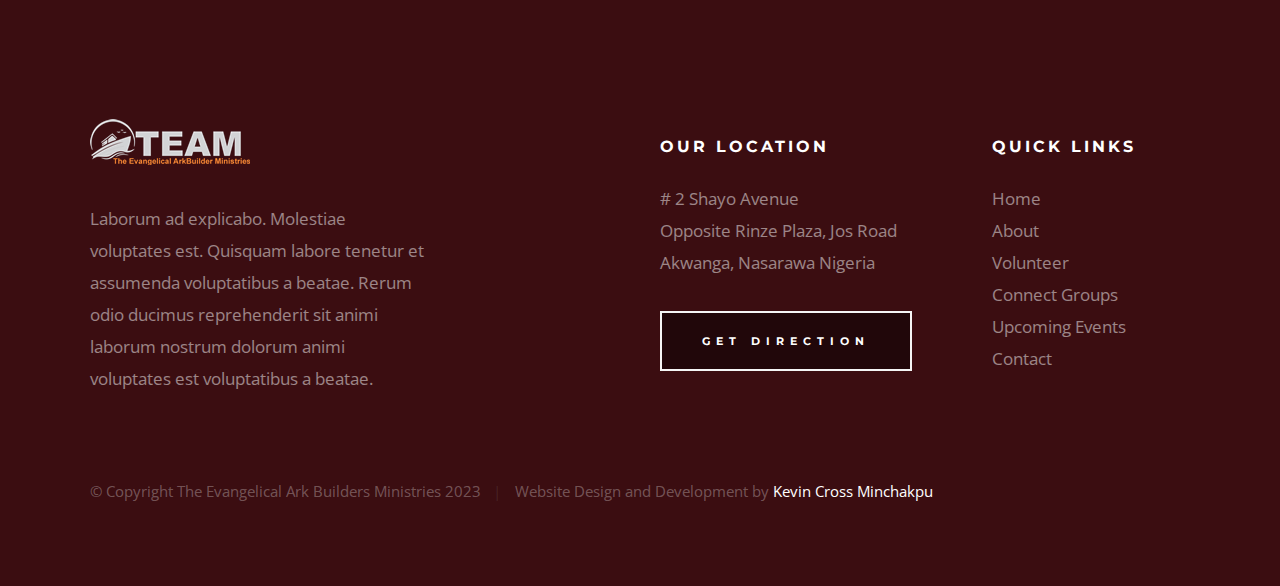
==== commit 54f01dd3: "commit" ====
--- a/about.html
+++ b/about.html
@@ -53,20 +53,21 @@
                 <img src="images/ark-logo.png" alt="Homepage">
             </a>
         </div>
-
-        <nav class="header-nav-wrap">
-            <ul class="header-nav">
-                <li><a href="index.html" title="Home">Home</a></li>
-                <li class="current"><a href="about.html" title="About">About</a></li>
-                <li><a href="about.html" title="About uS">Blog</a></li>
-                <li><a href="watch.html" title="Watch">Watch</a></li>
-                <li><a href="partnership.html" title="Partnership">Partnership</a></li>
-                <li><a href="pray.html" title="Pray">Pray</a></li>
-                <li><a href="onlinestore.html" title="Online Store">Online Store</a></li>
-                <li><a href="events.html" title="Events">Events</a></li>
-                <li><a href="contact.html" title="Contact us">Contact</a></li>	
-            </ul>
-        </nav>
+        <div>
+            <nav class="header-nav-wrap">
+                <ul class="header-nav">
+                    <li><a href="index.html" title="Home">Home</a></li>
+                    <li class="current"><a href="about.html" title="About">About</a></li>
+                    <li><a href="#" title="Explore">Explore</a></li>
+                    <li><a href="watch.html" title="Watch">Watch Online</a></li>
+                    <li><a href="events.html" title="Events">Events</a></li>
+                    <li><a href="contact.html" title="Contact us">Contact</a></li>	
+                </ul>
+            </nav>
+
+        </div>
+        
+       
 
         <a class="header-menu-toggle" href="#0"><span>Menu</span></a>
 
@@ -195,45 +196,56 @@
                     <div class="column block-list__item">
                         <h6>The Bible</h6>
                         <p>
-                        Earum quia in. Sed deleniti sit aut molestiae eum consequatur 
-                        quidem. Non beatae molestias eveniet repellendus doloribus odio 
-                        sit nihil. Est labore a praesentium esse quisquam. Cumque ut 
-                        omnis harum omnis eaque. Et minus tempora dicta blanditiis rem sequi. Est doloremque 
-                        odit doloremque molestiae qui necessitatibus consequatur alias. 
-                        Quisquam rerum nihil labore nihil eos et.
+                        We believe <strong>the Bible </strong> to be the inspired, the only infallible, and authoritative Word of God.
+                        "And we also thank God continually because, when you received the word of God, which you heard 
+                        from us, you accepted it not as a human word, but as it actually is, the word of God, 
+                        which is indeed at work in you who believe." 1 Thessalonians 2:13
+                        <br>"You have been taught the holy Scriptures from childhood, and they have given you the wisdom to 
+                        receive the salvation that comes by trusting in Christ Jesus. All Scripture is inspired by God 
+                        and is useful to teach us what is true and to make us realize what is wrong in our lives." 
+                        2 Timothy 3:15-17"
                         </p>
                     </div>
                     <div class="column block-list__item">
                         <h6>The Godhead</h6>
                         <p>
-                        Quia cum tenetur et sequi eum molestiae expedita. Eum consectetur 
-                        ut unde nam voluptatibus rerum impedit error tenetur. Temporibus 
-                        sed est. Et magni modi illo accusamus. Et pariatur quis maxime 
-                        minus rem sed. Quam nihil temporibus nam omnis atque laborum. 
-                        Sed quos aperiam. Quasi sint consectetur non cum doloremque 
-                        quidem ut laudantium dolorum temporibus nam omnis.
+                            We believe in one eternal God who is the Creator of all things, eternally existent in three 
+                            persons: Father, Son, and Holy Spirit. <br>
+                            "Go therefore and make disciples of all nations, baptizing them in the name of <strong> 
+                            the Father</strong> and of <strong>the Son</strong> and of <strong>the Holy Spirit</strong>"
+                            Matthew 28:19. <br> The Godhead is the essence of the Divine Being; the Godhead is the one and only Deity.
+                            "Forasmuch then as we are the offspring of God, we ought not to think that <strong>the Godhead</strong> is like unto gold, 
+                            or silver, or stone, graven by art and man's device" (Acts 17:29).
                         </p>
                     </div>
                     <div class="column block-list__item">
                         <h6>The Atonement</h6>
                         <p>
-                        Cupiditate amet laboriosam ratione at et veritatis quo et explicabo. 
-                        Illum nostrum voluptatem dignissimos laudantium. Et veniam qui. 
-                        Pariatur totam maiores. Quis et consequatur eum nesciunt rerum 
-                        pariatur enim unde. Et magni modi illo accusamus. Et pariatur quis maxime 
-                        minus rem sed. Impedit ad alias iste. Sed deleniti sit aut molestiae.
-                        Minus quod voluptatem laborum necessitatibus vel similique molestiae.
+                        We believe that through the Atonement of Christ, all mankind may be saved. In Christianity, atonement 
+                        refers to the needed reconciliation between sinful mankind and the holy God. This reconciliation 
+                        is possible through the atoning sacrifice of Jesus Christ. Atonement is the Bible’s central message. To
+                        atone is to suffer the penalty for sins, thereby removing the effects of sin from the repentant sinner and 
+                        allowing him or her to be reconciled to God. Jesus Christ was the only one capable of carrying 
+                        out the Atonement for all mankind. “Much more then, being now justified by his blood, we shall 
+                        be saved from wrath through him. For if, when we were enemies, we were reconciled to God by the 
+                        death of his Son, much more, being reconciled, we shall be saved by his life. And not only so, 
+                        but we also joy in God through our Lord Jesus Christ, by whom we have now received the 
+                        atonement.” (Romans 5:9-11)
                         </p>
                     </div>
                     <div class="column block-list__item">
                         <h6>The Second Coming</h6>
                         <p>
-                        Est voluptatem sequi debitis sunt et rerum. Officia ut possimus 
-                        dolorum optio quis ducimus. Quo asperiores laudantium voluptatum 
-                        numquam possimus. Saepe blanditiis voluptatem natus. Ipsam non 
-                        totam repellendus fugiat fugit ipsum sed molestiae. Aut beatae 
-                        debitis et aut voluptatem voluptates assumenda beatae. Voluptatem 
-                        recusandae velit aliquid ipsa delectus est minus. 
+                        As Jesus Christ ascended into heaven at the completion of His mortal ministry, two angels 
+                        declared to His Apostles, “This same Jesus, which is taken up from you into heaven, shall so 
+                        come in like manner as ye have seen him go into heaven” (Acts 1:11). Since that time, believers 
+                        have looked forward to the Second Coming of Jesus Christ. When the Savior comes again, He will 
+                        come in power and glory to claim the earth as His kingdom. The Second Coming will be a fearful, 
+                        mournful time for the wicked, but it will be a day of peace for the righteous. <br>
+                        When Jesus Christ was born, very few people knew that the Savior of the world had come. When He 
+                        comes again, there will be no doubt who He is. No one knows the exact time that the Savior will 
+                        come again. “Of that day and hour knoweth no man, no, not the angels of heaven, but my 
+                        Father only” (Matthew 24:36).
                         </p>
                     </div>
                 </div> <!-- end block-list -->
@@ -246,10 +258,10 @@
                     <div class="column church-staff__item">
                         <div class="church-staff__header">
                             <div class="church-staff__picture">
-                                <img src="images/avatars/user-01.jpg" alt="">
-                            </div>
-                            <h4 class="church-staff__name">
-                                Jonathan Doe
+                                <img src="images/avatars/Shayo.jpg" alt="Pastor Shayo">
+                            </div>
+                            <h4 class="church-staff__name">
+                                Francis Shayo
                                 <span class="church-staff__position">
                                     Lead Pastor
                                 </span>
@@ -257,17 +269,17 @@
                         </div>
 
                         <p>
-                        Laudantium cumque pariatur doloribus et molestias. Natus et 
-                        voluptas consequuntur quo. Ut eos neque nostrum fugiat 
-                        impedit. Deserunt qui vitae quidem. Aut laudantium veniam omnis 
-                        sed ullam quo.
-                        </p>
-                    </div>
-
-                    <div class="column church-staff__item">
-                        <div class="church-staff__header">
-                            <div class="church-staff__picture">
-                                <img src="images/avatars/user-02.jpg" alt="">
+                            Francis Shayo is an Nigerian Charismatic Christian author, speaker, and president 
+                            of The Evangelical Arkbuilder Ministries. Francis and his wife, xxxx, have four 
+                            children and live in the heart of Akwanga, Nasarawa State. His ministry is headquartered 
+                            in Akwanga, Nasarawa, Nigeria.
+                        </p>
+                    </div>
+
+                    <div class="column church-staff__item">
+                        <div class="church-staff__header">
+                            <div class="church-staff__picture">
+                                <img src="images/avatars/mama.jpg" alt="Pastor Mrs. Shayo">
                             </div>
                             <h4 class="church-staff__name">
                                 Jane Doe
@@ -461,7 +473,7 @@
         <div class="row footer-bottom">
             <div class="column ss-copyright">
                 <span>© Copyright The Evangelical Ark Builders Ministries 2023</span> 
-                <span>Design by <a href="https://www.nine-estacks.com/">Kevin Cross Minchakpu</a></span>
+                <span>Website Design and Development by <a href="https://www.nine-estacks.com/">Kevin Cross Minchakpu</a></span>
             </div>
         </div> <!-- footer-bottom -->
 
--- a/css/main.css
+++ b/css/main.css
@@ -1778,7 +1778,7 @@
 /* -------------------------------------------------------------------
  * ## main navigation
  * ------------------------------------------------------------------- */
-.header-nav-wrap {
+ .header-nav-wrap {
   z-index: 101;
   position: absolute;
   right: 4.4rem;
@@ -1788,7 +1788,7 @@
 .header-nav {
   list-style: none;
   font-family: "Montserrat", sans-serif;
-  font-size: 1.2rem;
+  font-size: 1.5rem;
   line-height: 4.8rem;
   text-transform: uppercase;
   letter-spacing: .35rem;
@@ -1808,6 +1808,7 @@
   display: inline-block;
   margin: 0 .8rem;
 }
+
 
 /* ------------------------------------------------------------------- 
  * ## mobile menu toggle
@@ -2765,18 +2766,19 @@
   padding-bottom: 4.8rem;
   margin-top: 1.6rem;
   margin-bottom: 3.2rem;
-  border-bottom: 1px solid rgba(255, 255, 255, 0.1);
 }
 
 .series-content__buttons .btn {
   background-color: #000000;
   border-color: #000000;
+  border: 2px solid whitesmoke;
+
 }
 
 .series-content__buttons .btn:hover,
 .series-content__buttons .btn:focus {
   background-color: #ffffff;
-  border-color: #ffffff;
+  border: 2px solid orange;
   color: #000000;
 }
 
@@ -3400,18 +3402,11 @@
   margin-top: .6rem;
 }
 
-.church-staff__picture {
-  -webkit-flex: 0 0 8rem;
-  -ms-flex: 0 0 8rem;
-  flex: 0 0 8rem;
-  max-width: 8rem;
+.church-staff__picture img {
+  width: 200px;
   margin-right: 2rem;
-}
-
-.church-staff__picture img {
-  width: 8rem;
-  height: 8rem;
   border-radius: 50%;
+  border: 3px solid #444;
 }
 
 /* ------------------------------------------------------------------- 
